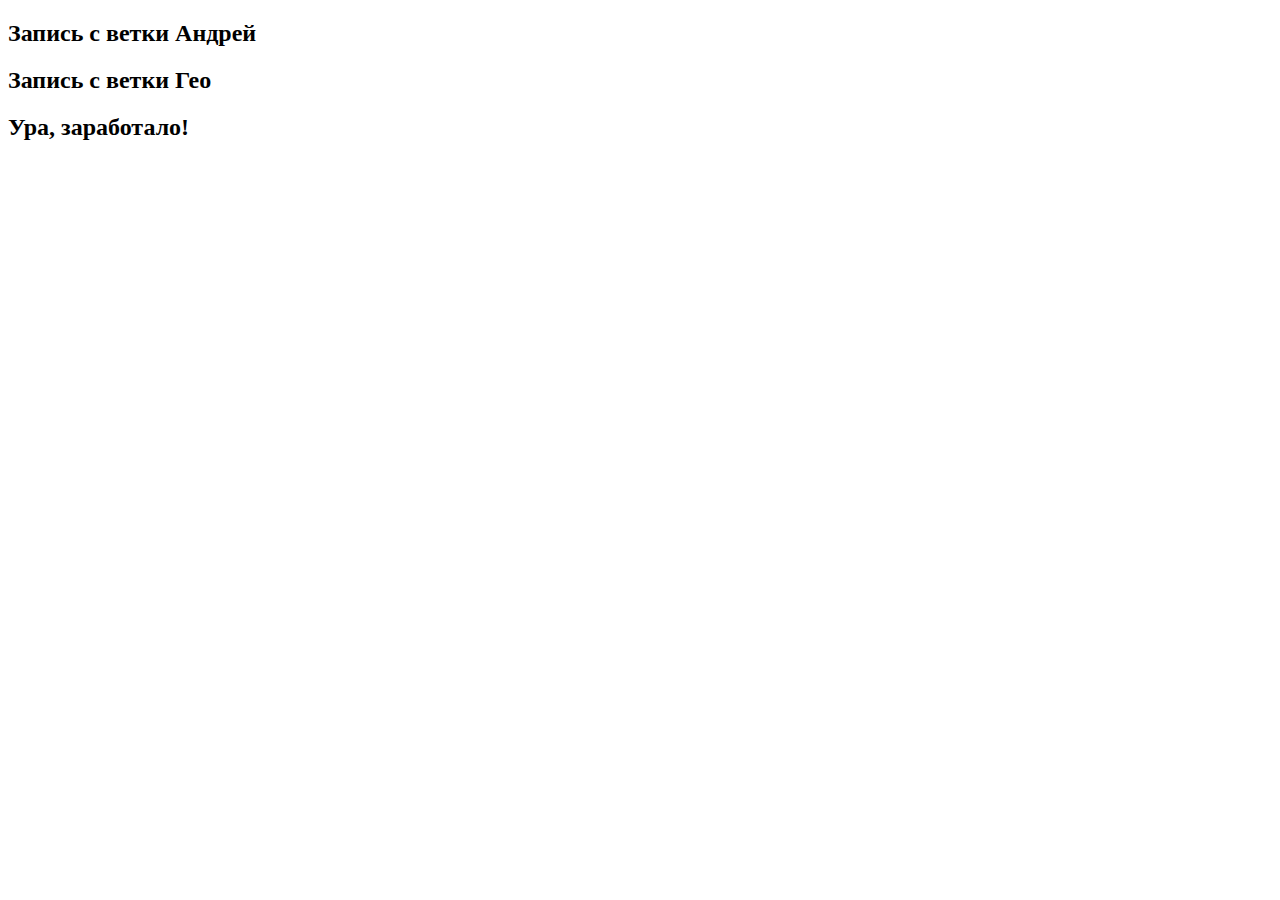
==== index.html @ 6aa6102a "Merge branch 'main' into andrew" ====
<!DOCTYPE html>
<html lang="en">
<head>
    <meta charset="UTF-8">
    <meta http-equiv="X-UA-Compatible" content="IE=edge">
    <meta name="viewport" content="width=device-width, initial-scale=1.0">
    <title>Document</title>
    <h2>Запись с ветки Андрей</h2>
    <h2>Запись с ветки Гео</h2>

    <h2>Ура, заработало!</h2>
</head>
<body>
    
</body>
</html>
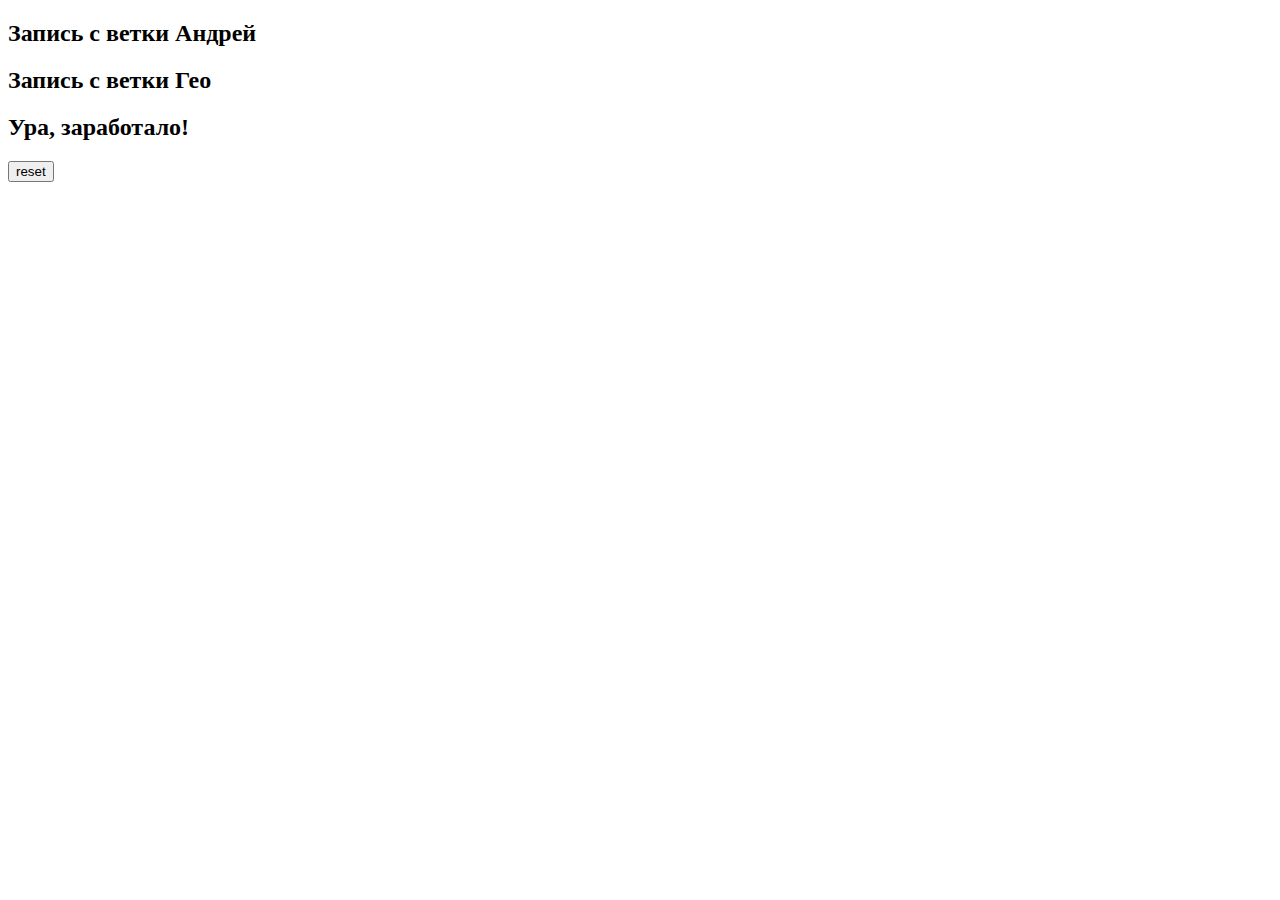
==== commit bb814027: "button_renovered" ====
--- a/index.html
+++ b/index.html
@@ -11,6 +11,7 @@
     <h2>Ура, заработало!</h2>
 </head>
 <body>
+    <button class="button_renovered" type="reset">reset</button>
     
 </body>
 </html>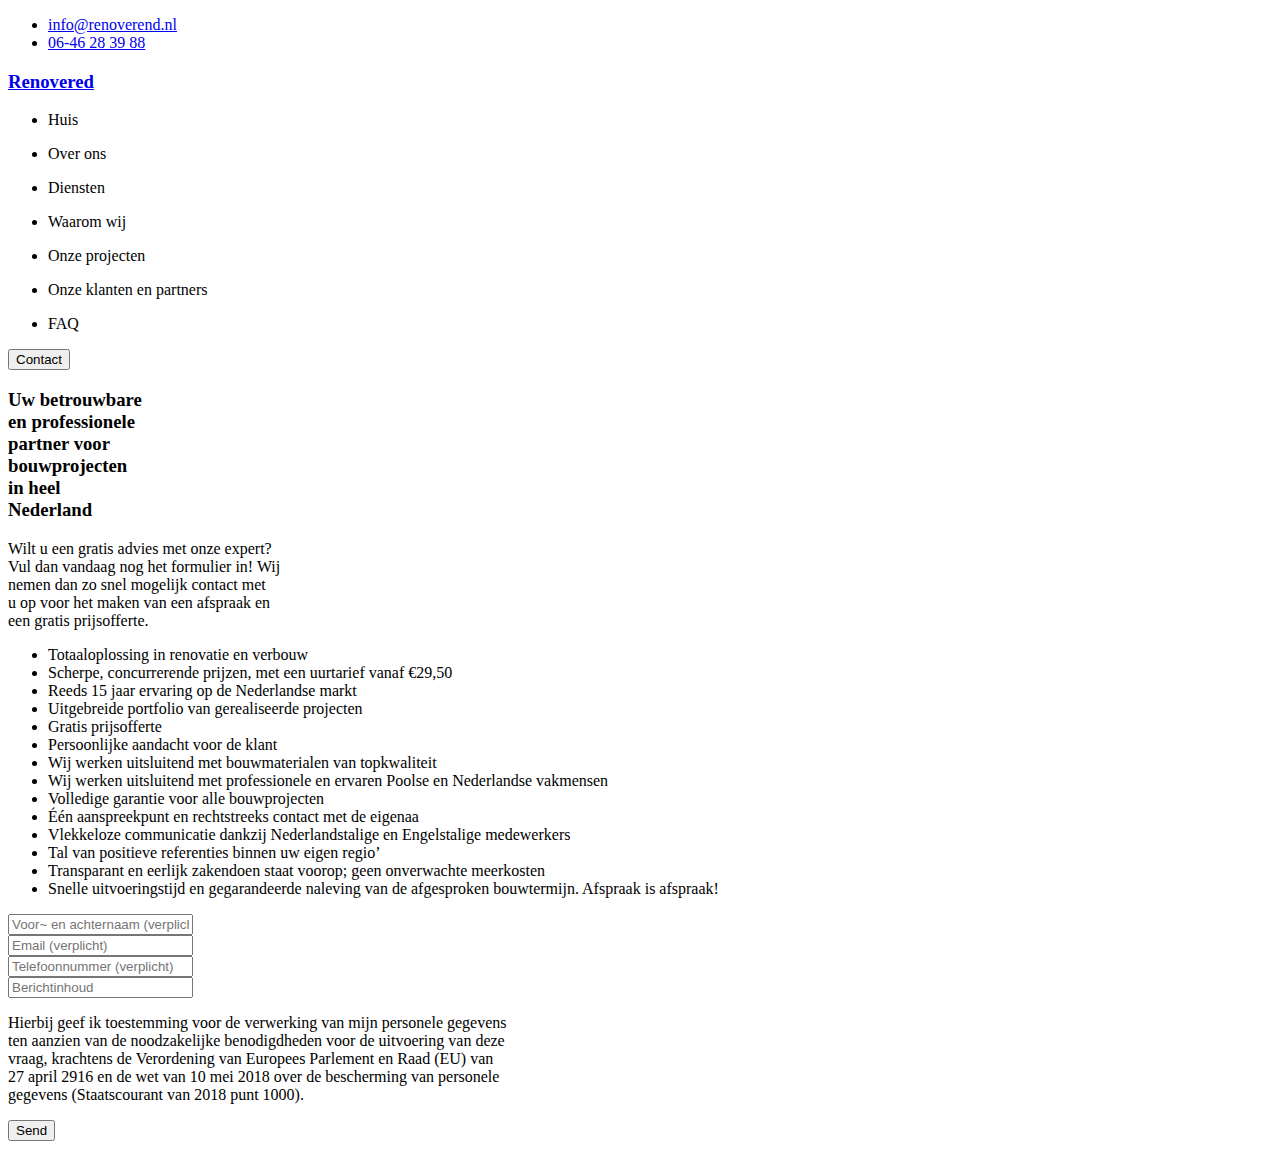
==== commit e27eabbe: "Header and main" ====
--- a/index.html
+++ b/index.html
@@ -4,14 +4,102 @@
     <meta charset="UTF-8">
     <meta http-equiv="X-UA-Compatible" content="IE=edge">
     <meta name="viewport" content="width=device-width, initial-scale=1.0">
-    <title>Document</title>
-    <h2>Запись с ветки Андрей</h2>
-    <h2>Запись с ветки Гео</h2>
-
-    <h2>Ура, заработало!</h2>
+    <title>Renovered</title>
+    <link rel="stylesheet" href="./css/style.css">
+    <style>
+        @import url('https://fonts.googleapis.com/css2?family=Barlow:wght@300&display=swap');
+        </style>
 </head>
 <body>
-    <button class="button_renovered" type="reset">reset</button>
-    
+    <header class="">
+       <ul class="">
+        <li class=""><a href="mailto:info@renoverend.nl" class="">info@renoverend.nl</a></li>
+        <li class=""><a href="tel:06-46 28 39 88" class="">06-46 28 39 88</a></li>
+       </ul>
+    </header>
+    <header class="">
+    <div class="header-table">
+        <h3 class="style-text" ><a href="./index.html" class="">Renovered</a></h3>
+    </div>
+    <nav class="">
+        <ul class="">
+            <li>Huis</li>
+        </ul>
+        <ul class="">
+            <li>Over ons</li>
+        </ul>
+        <ul class="">
+            <li>Diensten</li>
+        </ul>
+        <ul class="">
+            <li>Waarom wij</li>
+        </ul>
+        <ul class="">
+            <li>Onze projecten</li>
+        </ul>
+        <ul class="">
+            <li>Onze klanten en partners</li>
+        </ul>
+        <ul class="">
+            <li>FAQ</li>
+        </ul>
+        <button class="" type="button" href="">Contact</button>
+    </nav>
+    </header>
+    <main class="">
+        <section class="">
+        <div class="">
+            <h3 class="">Uw betrouwbare <br> en professionele<br>partner voor <br> bouwprojecten <br>in heel<br>Nederland</h3>
+        </div>
+    </section>
+    <section class="">
+        <div class="">
+            <p class="">Wilt u een gratis advies met onze expert? <br>Vul dan vandaag nog het formulier in! Wij <br>nemen dan zo snel mogelijk contact met<br>u op voor het maken van een afspraak en <br>een gratis prijsofferte.</p>
+        </div>
+    </section>
+    <section class="">
+        <div class="">
+            <ul class="">
+                <li>Totaaloplossing in renovatie en verbouw</li>
+                <li>Scherpe, concurrerende prijzen, met een uurtarief vanaf €29,50</li>
+                <li>Reeds 15 jaar ervaring op de Nederlandse markt</li>
+                <li>Uitgebreide portfolio van gerealiseerde projecten</li>
+                <li>Gratis prijsofferte</li>
+                <li>Persoonlijke aandacht voor de klant</li>
+                <li>Wij werken uitsluitend met bouwmaterialen van topkwaliteit</li>
+                <li>Wij werken uitsluitend met professionele en ervaren Poolse en Nederlandse vakmensen</li>
+                <li>Volledige garantie voor alle bouwprojecten</li>
+                <li>Één aanspreekpunt en rechtstreeks contact met de eigenaa</li>
+                <li>Vlekkeloze communicatie dankzij Nederlandstalige en Engelstalige medewerkers</li>
+                <li>Tal van positieve referenties binnen uw eigen regio’</li>
+                <li>Transparant en eerlijk zakendoen staat voorop; geen onverwachte meerkosten</li>
+                <li>Snelle uitvoeringstijd en gegarandeerde naleving van de afgesproken bouwtermijn. Afspraak is afspraak!</li>
+            </ul>
+        </div>
+    </section>
+    <section class="">
+        <form class="">
+        <div class="">
+            <input type="text" class="" id="user-name" name="user-name" placeholder="Voor~ en achternaam (verplicht)">
+        </div>
+        <div class="">
+            <input type="text" class="" id="user-mail" name="user-mail" placeholder="Email (verplicht)">
+        </div>
+        <div class="">
+            <input type="text" class="" id="user-tel" name="user-tel" placeholder="Telefoonnummer (verplicht)">
+        </div>
+        <div class=""></div>
+        <div class="">
+            <input type="text" class="" id="user-text" name="user-text" placeholder="Berichtinhoud">
+        </div>
+        </form>
+        <div class="">
+            <p class="">
+                Hierbij geef ik toestemming voor de verwerking van mijn personele gegevens<br> ten aanzien van de noodzakelijke benodigdheden voor de uitvoering van deze <br> vraag, krachtens de Verordening van Europees Parlement en Raad (EU) van <br> 27 april 2916 en de wet van 10 mei 2018 over de bescherming van personele <br> gegevens  (Staatscourant van 2018 punt 1000).
+            </p>
+        </div>
+        <button class="" type="button">Send</button>
+    </section>
+    </main>
 </body>
 </html>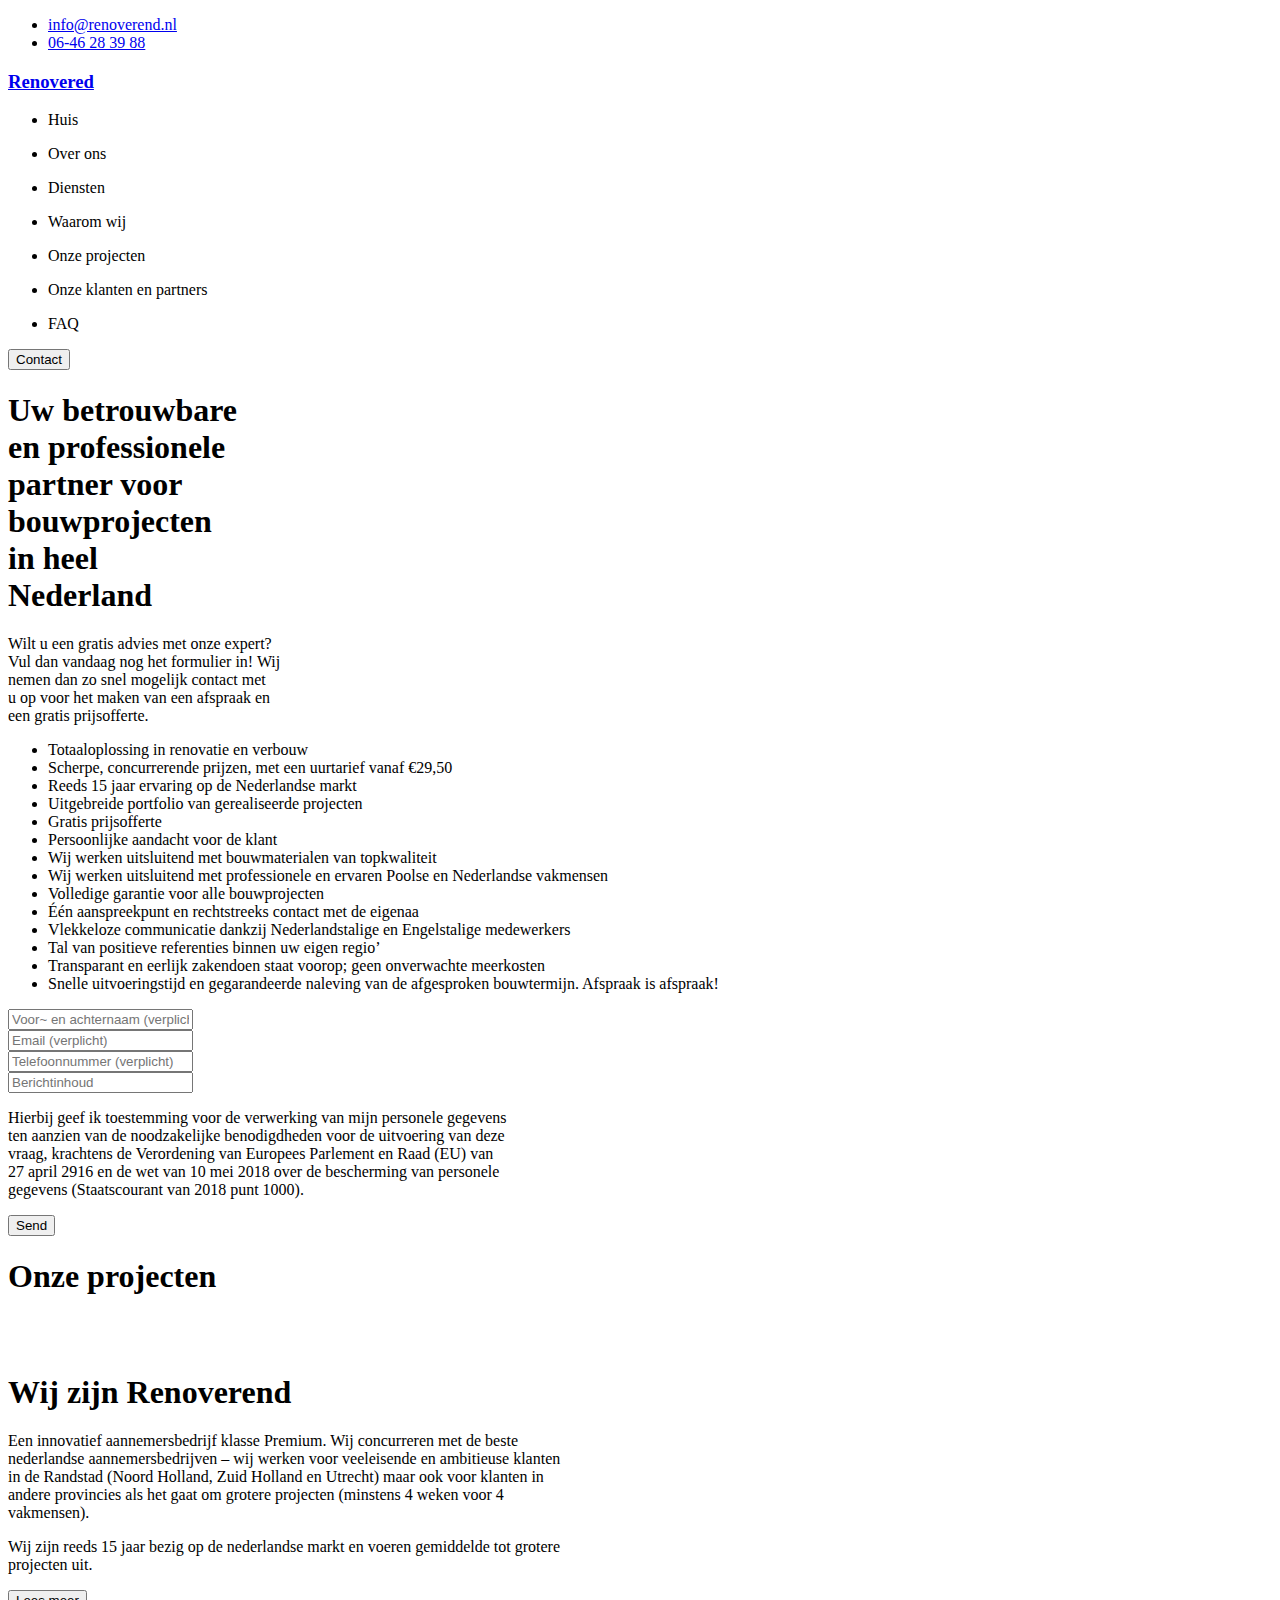
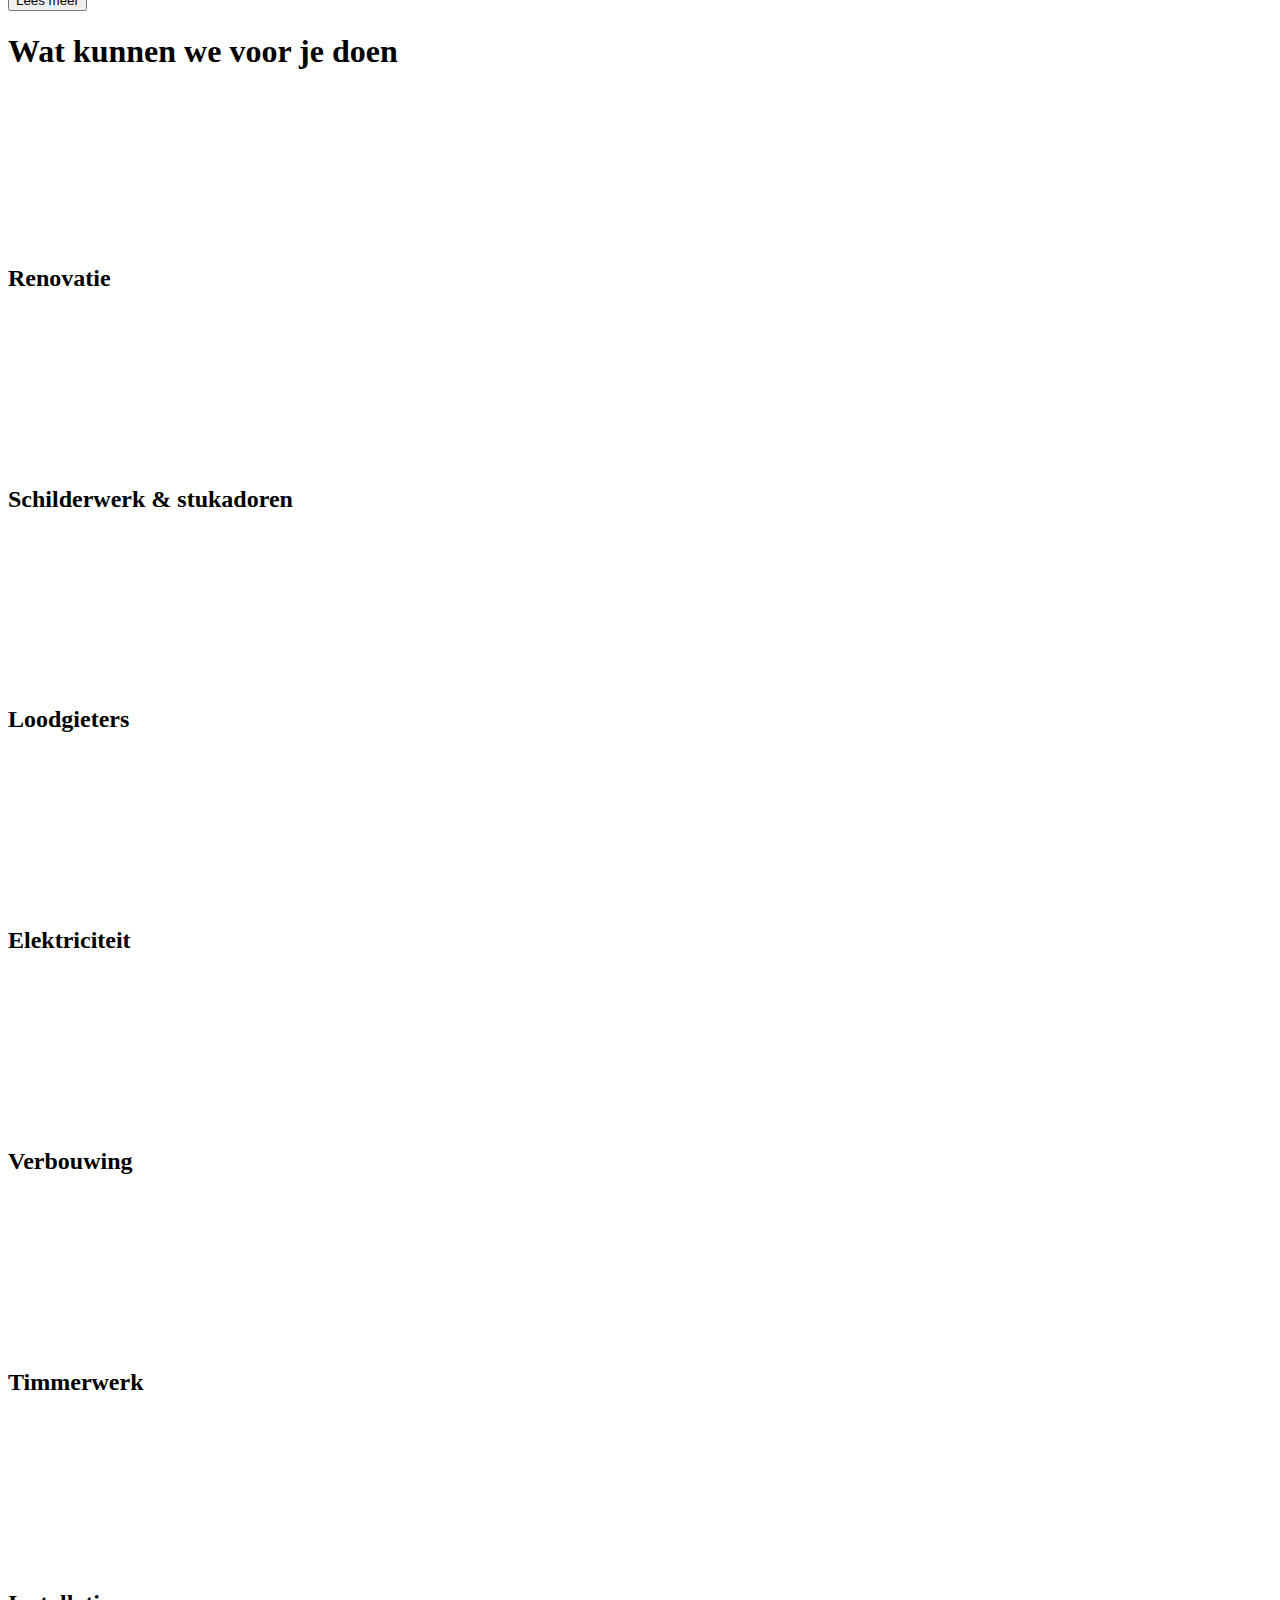
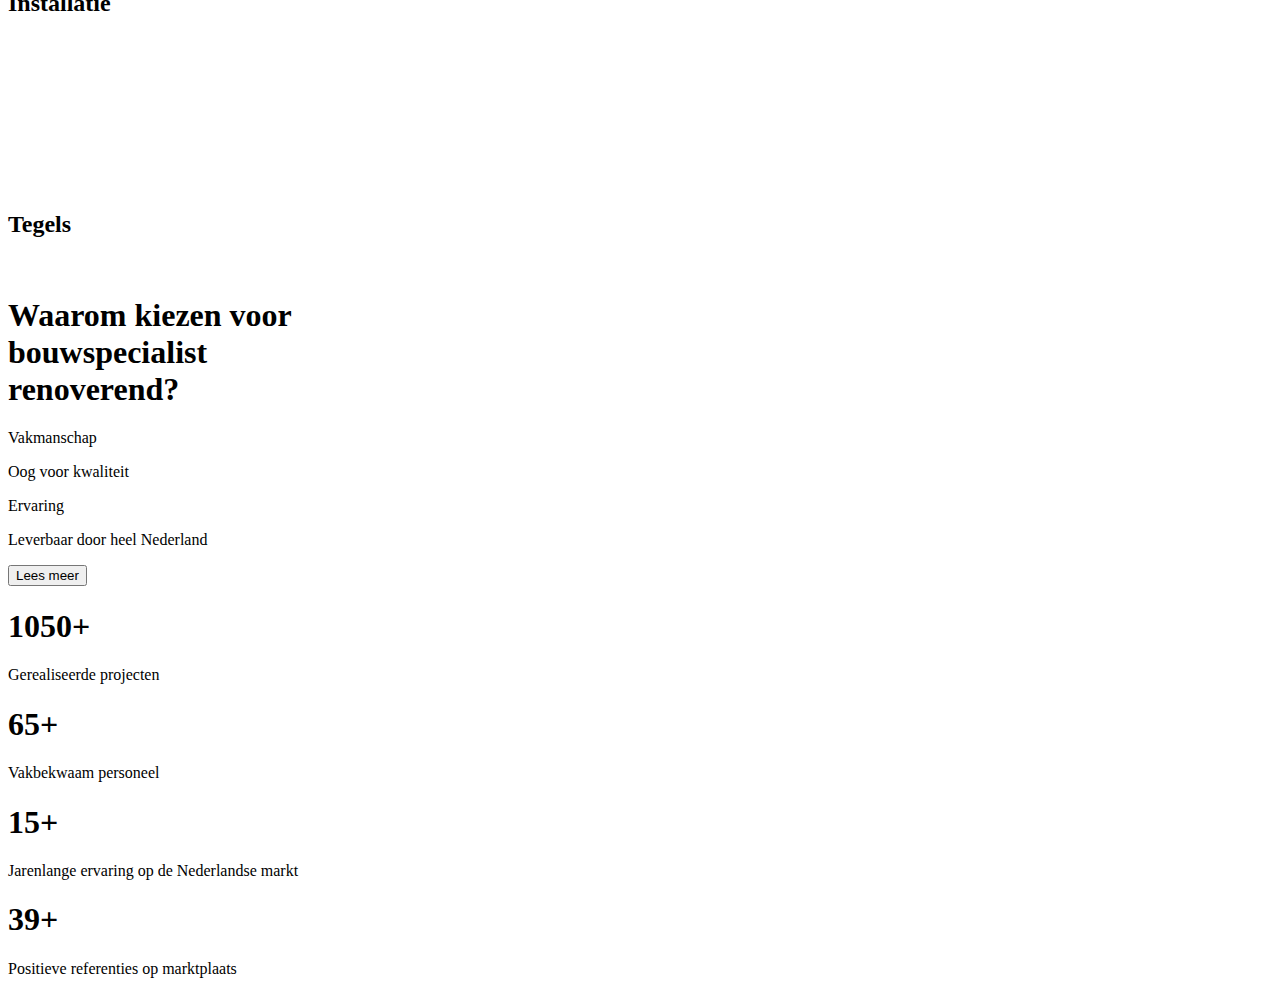
==== commit 165fc0e4: "5 sections" ====
--- a/index.html
+++ b/index.html
@@ -49,7 +49,7 @@
     <main class="">
         <section class="">
         <div class="">
-            <h3 class="">Uw betrouwbare <br> en professionele<br>partner voor <br> bouwprojecten <br>in heel<br>Nederland</h3>
+            <h1 class="">Uw betrouwbare <br> en professionele<br>partner voor <br> bouwprojecten <br>in heel<br>Nederland</h1>
         </div>
     </section>
     <section class="">
@@ -88,7 +88,6 @@
         <div class="">
             <input type="text" class="" id="user-tel" name="user-tel" placeholder="Telefoonnummer (verplicht)">
         </div>
-        <div class=""></div>
         <div class="">
             <input type="text" class="" id="user-text" name="user-text" placeholder="Berichtinhoud">
         </div>
@@ -100,6 +99,108 @@
         </div>
         <button class="" type="button">Send</button>
     </section>
+    <section class="">
+        <div>
+            <h1 class="">Onze projecten</h1>
+            <img class="" src="" alt="">
+            <img class="" src="" alt="">
+        </div>
+    </section>
+    <section class="">
+        <img class="" src="" alt="">
+        <div class="">
+            <h1 class="">Wij zijn Renoverend</h1>
+            <p class="">Een innovatief aannemersbedrijf klasse Premium. Wij concurreren met de beste <br> nederlandse aannemersbedrijven – wij werken voor veeleisende en ambitieuse klanten<br> in de Randstad (Noord Holland, Zuid Holland en Utrecht) maar ook voor klanten in <br>andere provincies als het gaat om grotere projecten (minstens 4 weken voor 4 <br>vakmensen).</p>
+            <p class="">Wij zijn reeds 15 jaar bezig op de nederlandse markt en voeren gemiddelde tot grotere<br>projecten uit.</p>
+            <button class="" type="button">Lees meer</button>
+        </div>
+    </section>
+    <section class="">
+        <h1 class="">Wat kunnen we voor je doen</h1>
+        <div class="">
+            <svg class=""></svg>
+            <h2 class="">Renovatie</h2>
+        </div>
+        <div class="">
+            <svg class="">
+                <use href=""></use>
+            </svg>
+            <h2 class="">Schilderwerk & stukadoren</h2>
+        </div>
+        <div class="">
+            <svg class="">
+                <use href=""></use>
+            </svg>
+            <h2 class="">Loodgieters</h2>
+        </div>
+        <div class="">
+            <svg class="">
+                <use href=""></use>
+            </svg>
+            <h2 class="">Elektriciteit</h2>
+        </div>
+        <div class="">
+            <svg class="">
+                <use href=""></use>
+            </svg>
+            <h2 class="">Verbouwing</h2>
+        </div>
+        <div class="">
+            <svg class="">
+                <use href=""></use>
+            </svg>
+            <h2 class="">Timmerwerk</h2>
+        </div>
+        <div class="">
+            <svg class="">
+                <use href=""></use>
+            </svg>
+            <h2 class="">Installatie</h2>
+        </div>
+        <div class="">
+            <svg class="">
+                <use href=""></use>
+            </svg>
+            <h2 class="">Tegels</h2>
+        </div>
+    </section>
+    <section class="">
+        <img src="" alt="">
+        <h1 class="">Waarom kiezen voor<br>bouwspecialist<br>renoverend?</h1>
+        <div class="">
+            <p class="">Vakmanschap</p>
+        </div>
+        <div class="">
+            <p class="">Oog voor kwaliteit</p>
+        </div>
+        <div class="">
+            <p class="">Ervaring</p>
+        </div>
+        <div class="">
+            <p class="">Leverbaar door heel Nederland</p>
+        </div>
+        <button class="">Lees meer</button>
+    </section>
+    <section class="">
+        <div>
+            <h1><span class="">1050+</span></h1>
+            <p class="">Gerealiseerde projecten</p>
+        </div>
+        <div>
+            <h1><span class="">65+</span></h1>
+            <p class="">Vakbekwaam personeel</p>
+        </div>
+        <div>
+            <h1><span class="">15+</span></h1>
+            <p class="">Jarenlange ervaring op de Nederlandse markt</p>
+        </div>
+        <div>
+            <h1><span class="">39+</span></h1>
+            <p class="">Positieve referenties op marktplaats</p>
+        </div>
+
+    </section>
     </main>
+    <footer class=""></footer>
 </body>
 </html>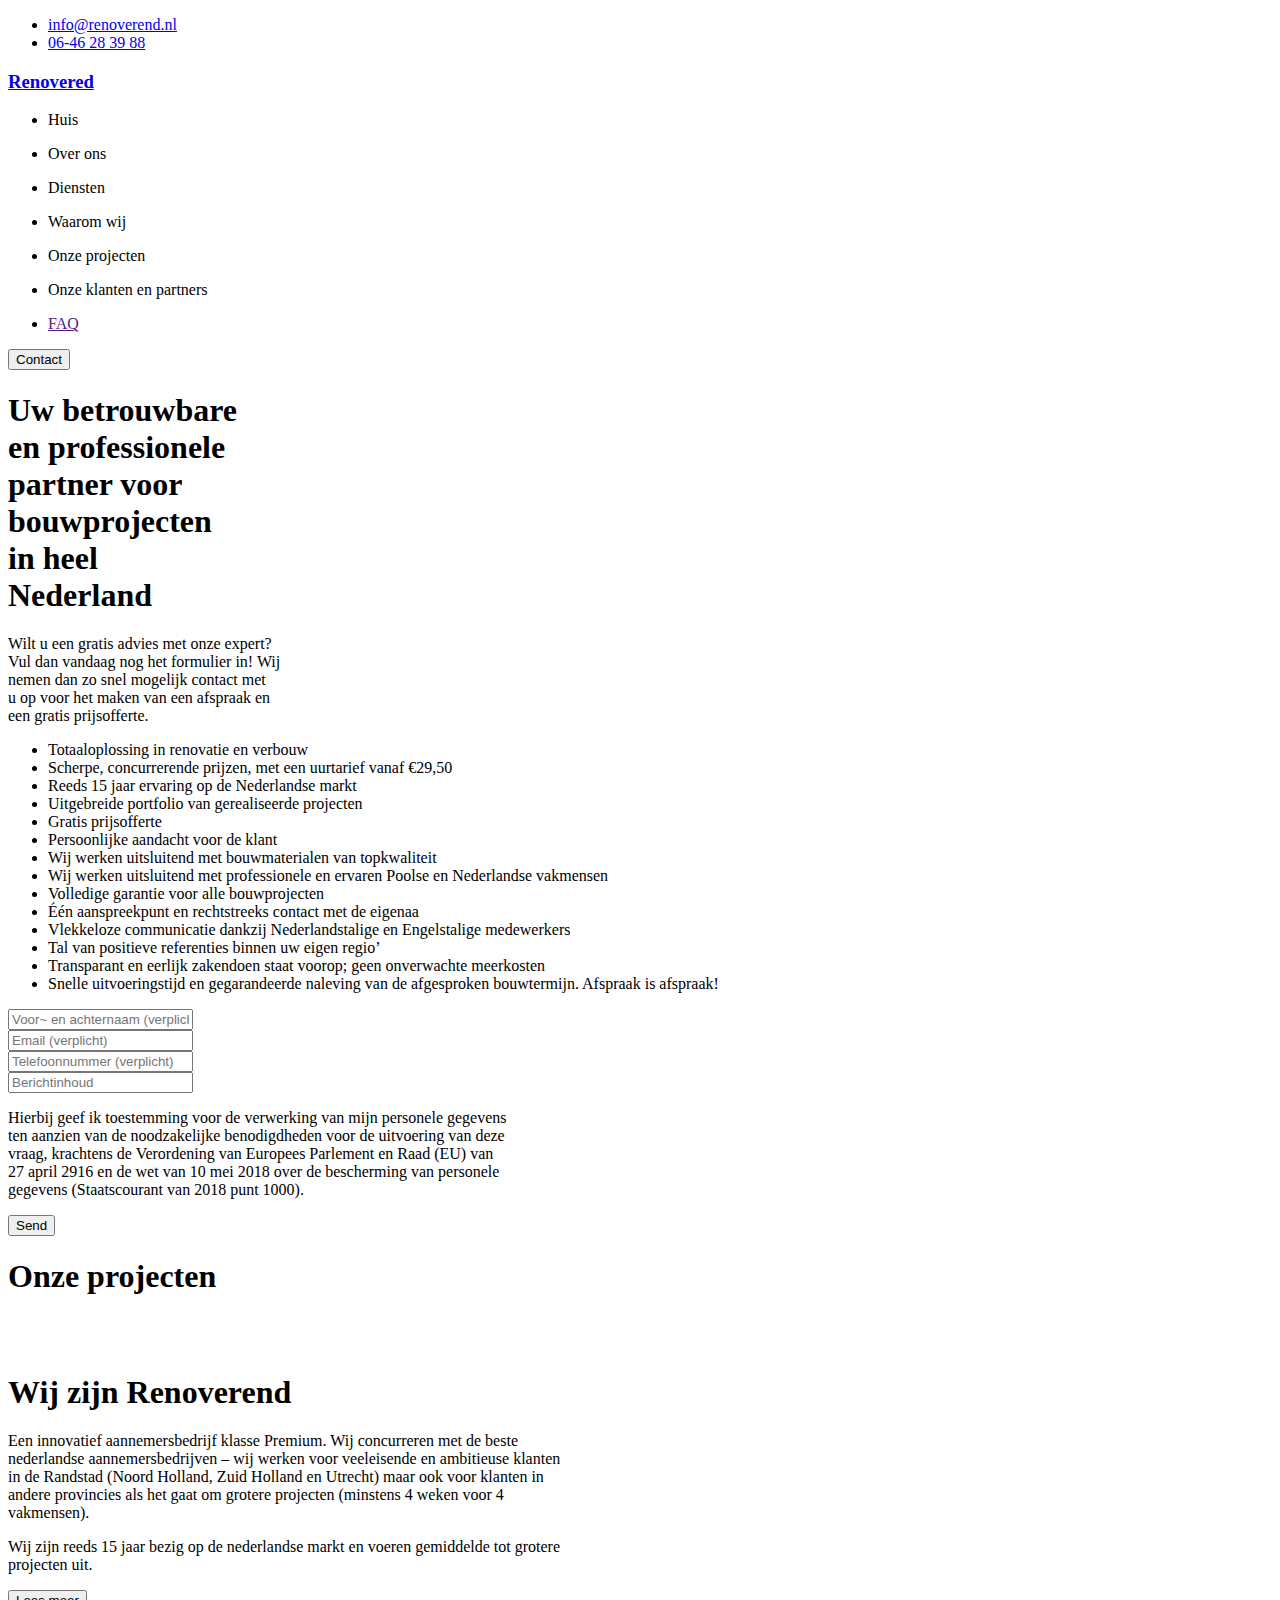
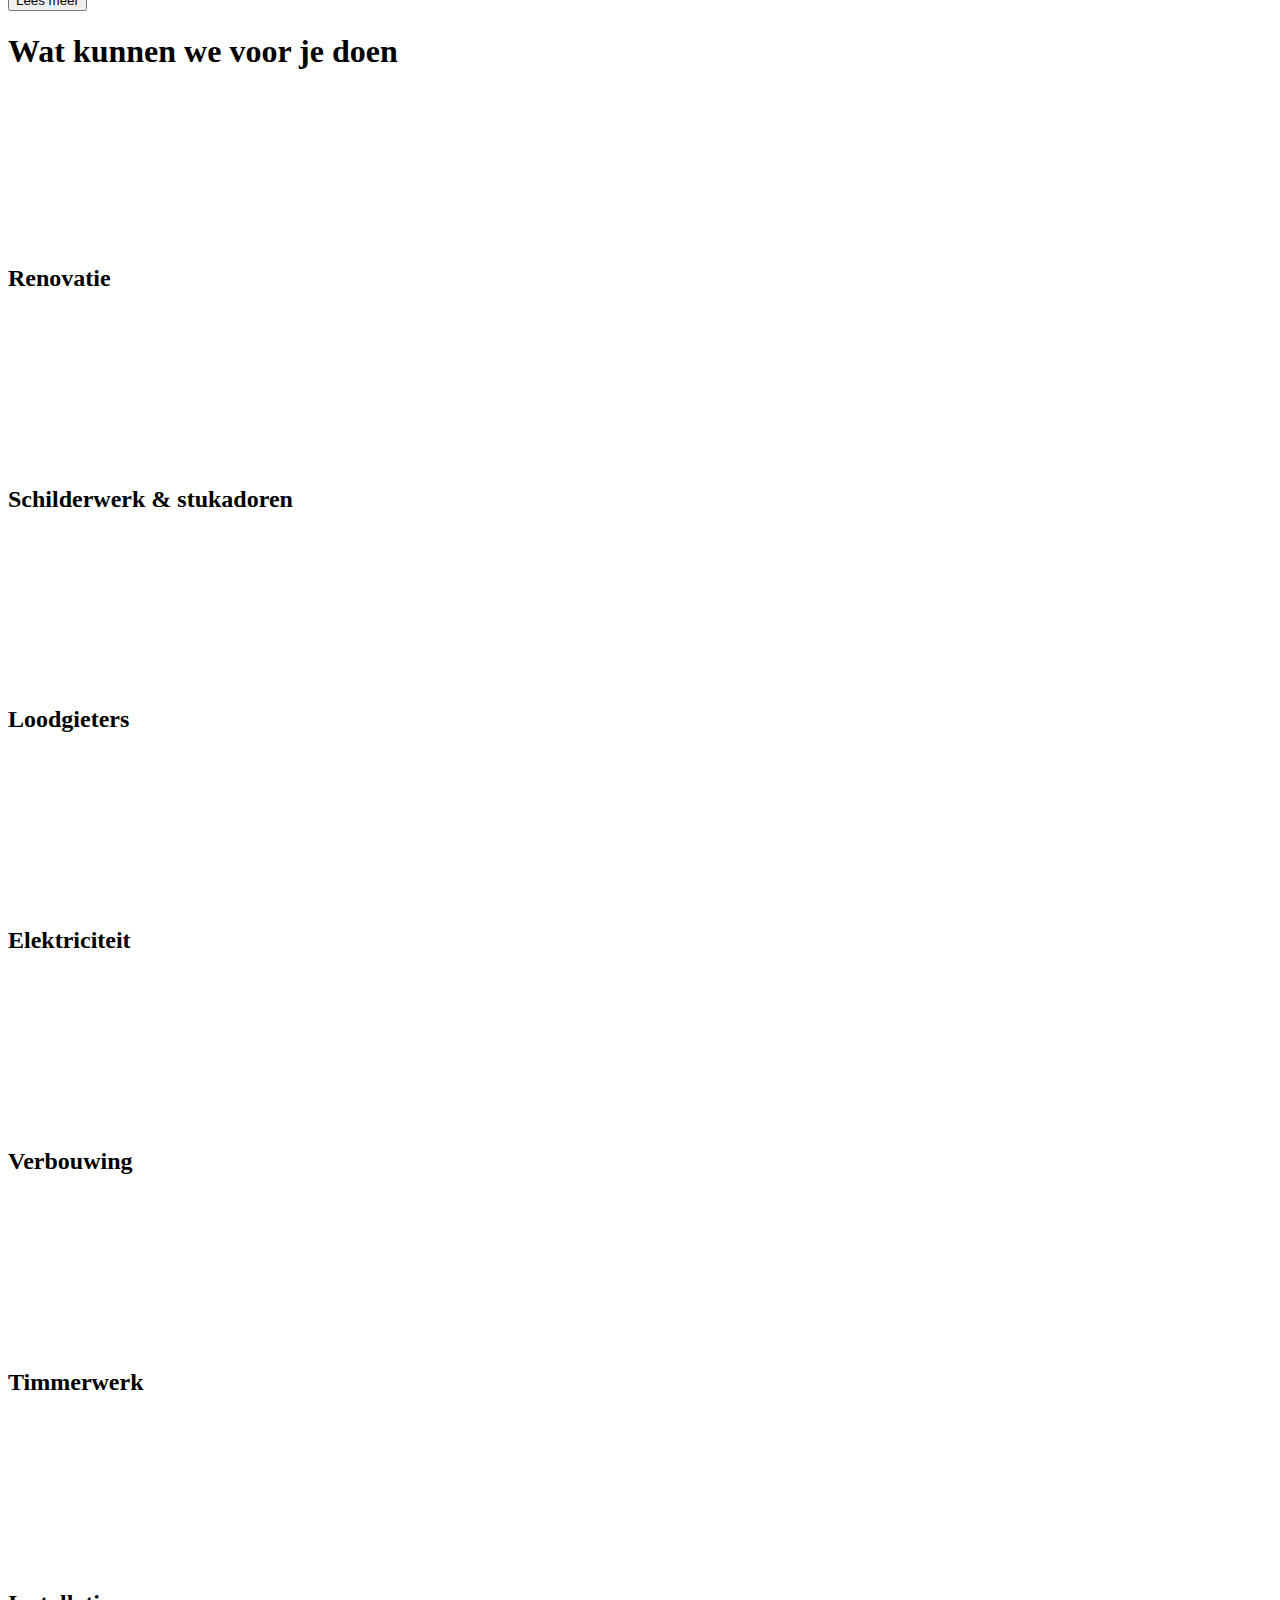
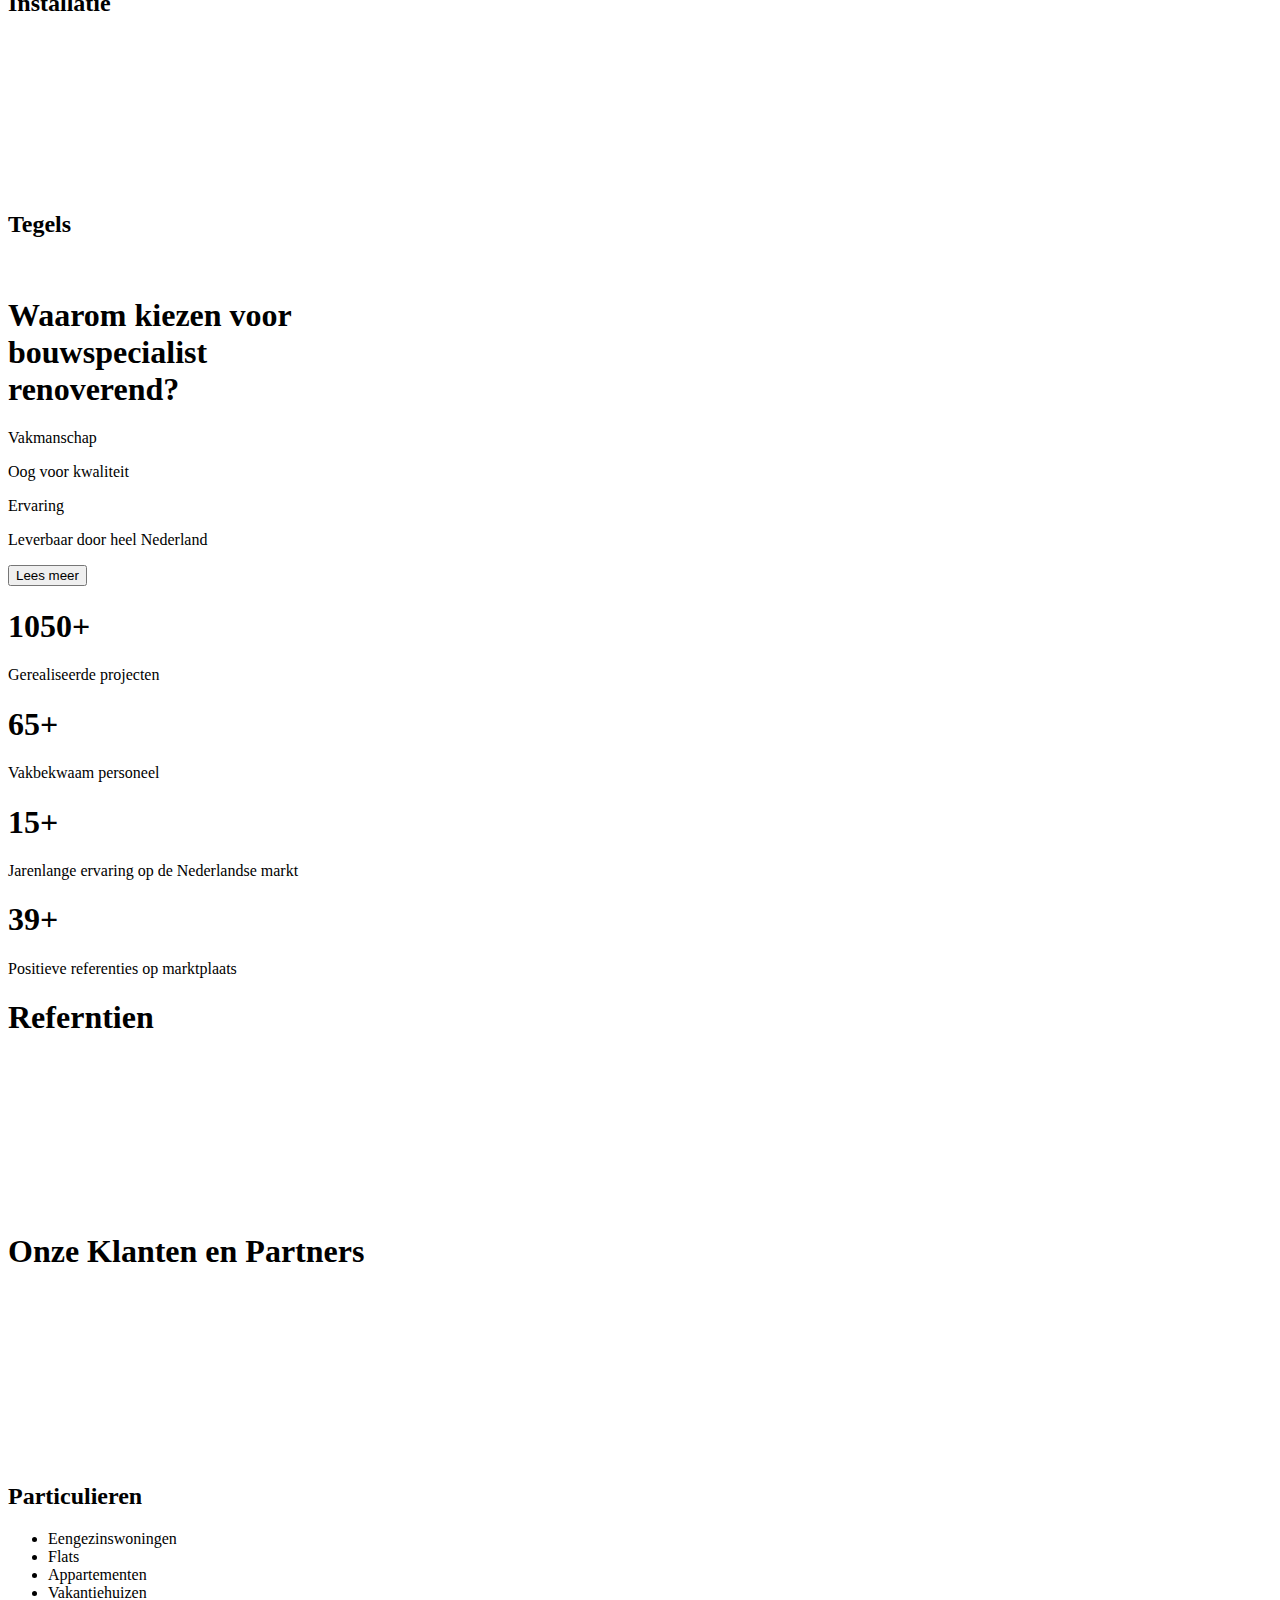
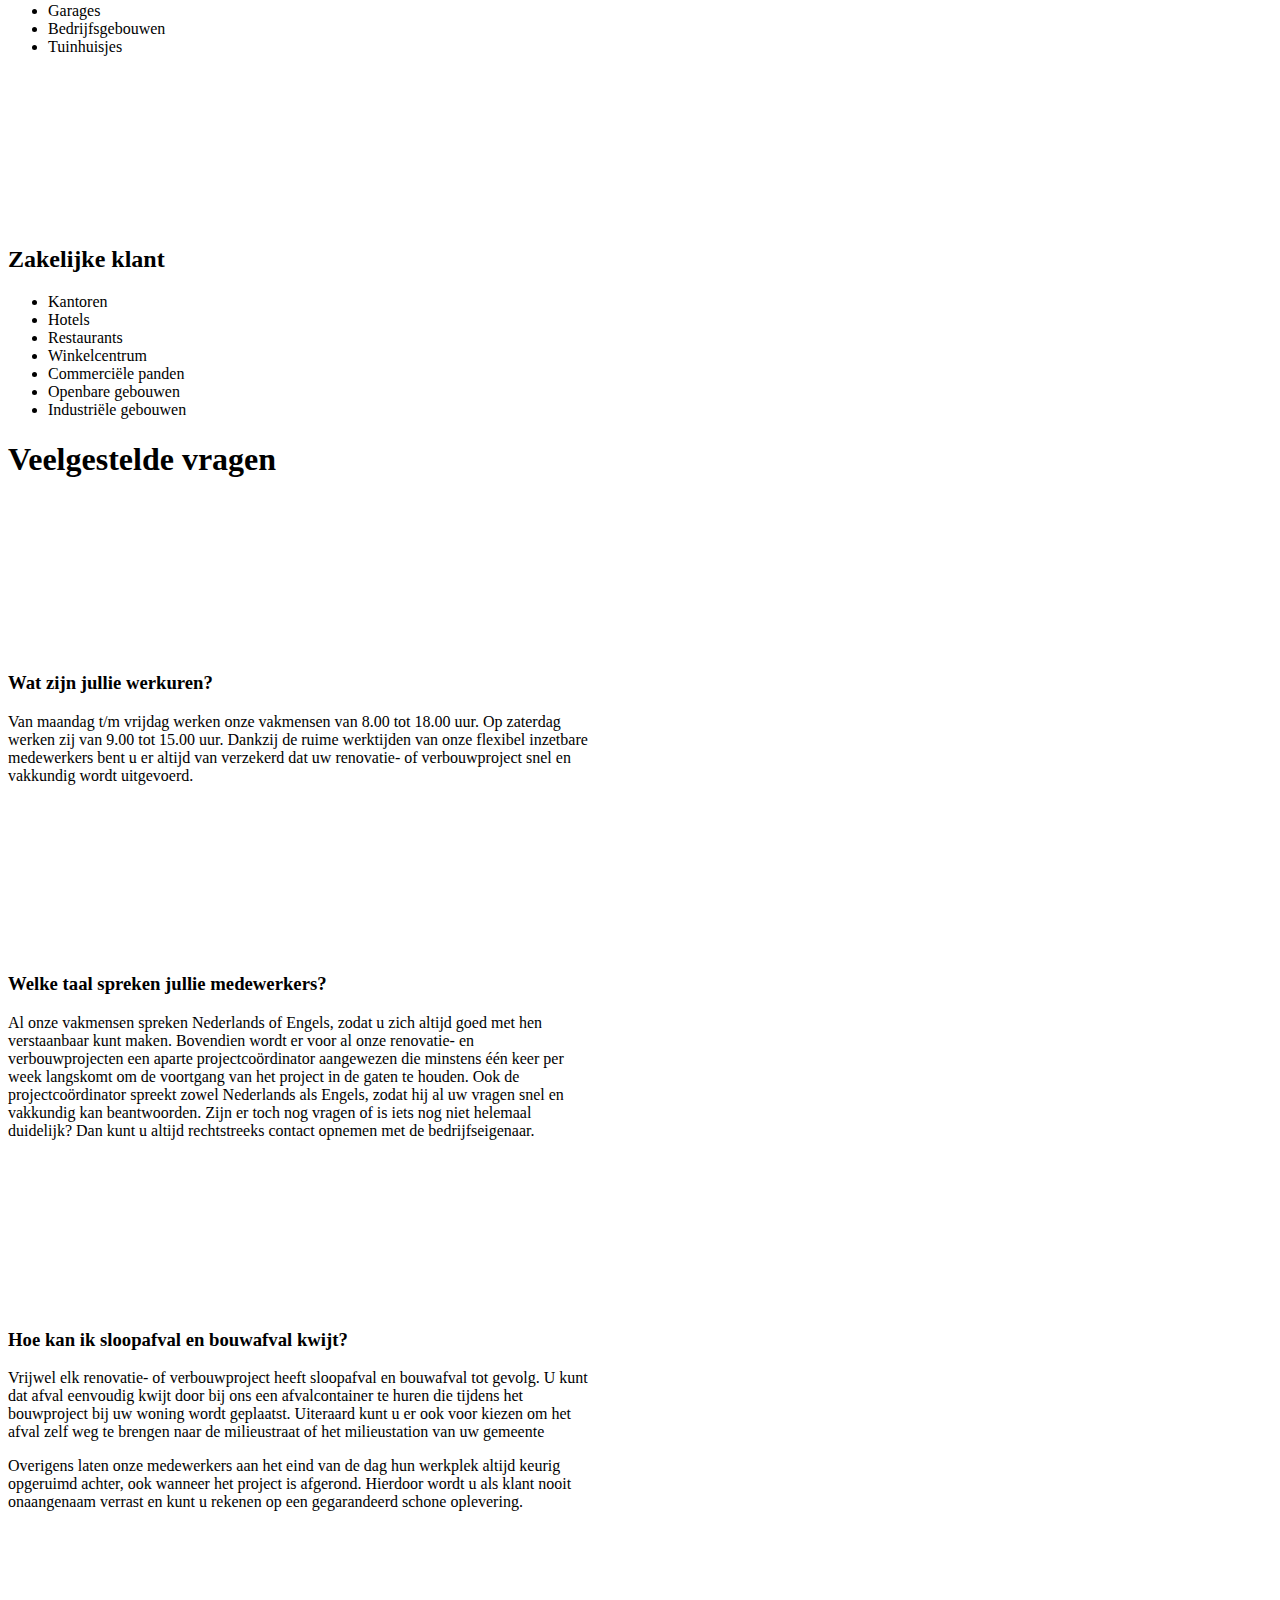
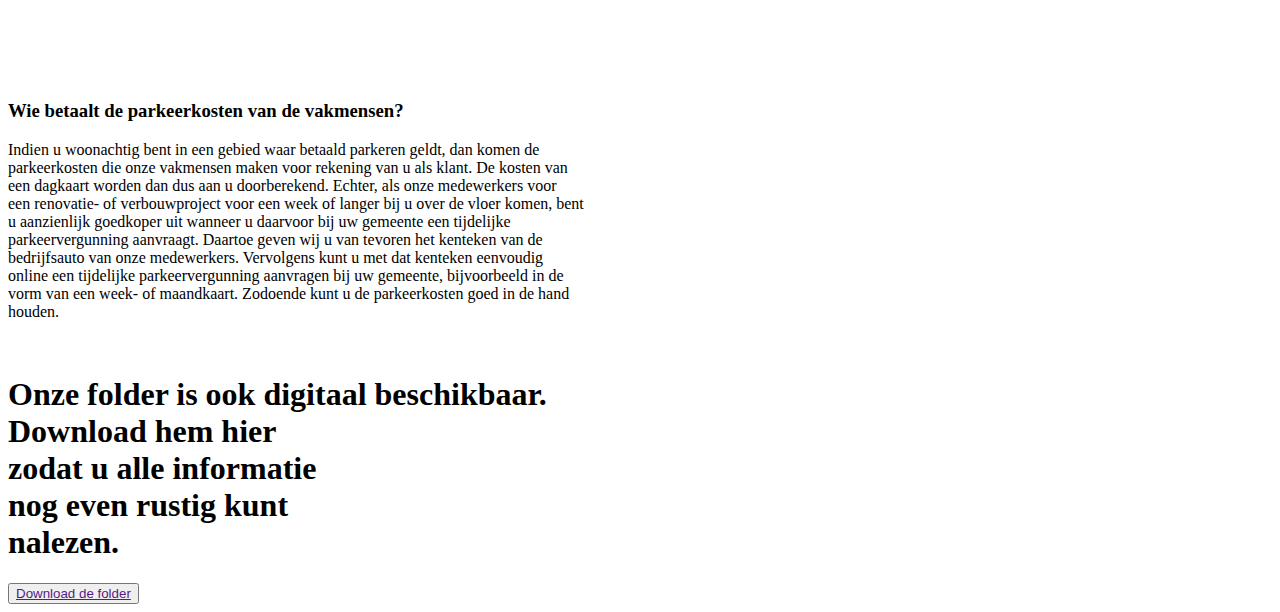
==== commit 952435d9: "Еще 5 секций" ====
--- a/index.html
+++ b/index.html
@@ -41,7 +41,7 @@
             <li>Onze klanten en partners</li>
         </ul>
         <ul class="">
-            <li>FAQ</li>
+            <li><a href="">FAQ</a></li>
         </ul>
         <button class="" type="button" href="">Contact</button>
     </nav>
@@ -200,6 +200,107 @@
         </div>
 
     </section>
+    <section class=""> 
+        <div class="">
+            <h1 class="">Referntien</h1>
+            <svg class="">
+                <use href=""></use>
+            </svg>
+            <p class=""></p>
+
+        </div>
+    </section>
+    <section class="">
+        <div class="">
+            <h1 class="">Onze Klanten en Partners</h1>
+            <img src="" alt="" class="">
+            <img src="" alt="" class="">
+            <img src="" alt="" class="">
+            <img src="" alt="" class="">
+            <img src="" alt="" class="">
+        </div>
+    </section>
+    <section class="">
+        <div class="">
+            <svg class="">
+                <use href=""></use> 
+            </svg>
+            <h2 class="">Particulieren</h2>
+           <ul class="">
+            <li>Eengezinswoningen</li>
+            <li>Flats</li>
+            <li>Appartementen</li>
+            <li>Vakantiehuizen</li>
+            <li>Garages</li>
+            <li>Bedrijfsgebouwen</li>
+            <li>Tuinhuisjes</li>
+           </ul>
+        </div>
+        <div class="">
+            <svg class="">
+                <use href=""></use>
+            </svg>
+            <h2 class="">Zakelijke klant</h2>
+            <ul class="">
+                <li>Kantoren</li>
+                <li>Hotels</li>
+                <li>Restaurants</li>
+                <li>Winkelcentrum</li>
+                <li>Commerciële panden</li>
+                <li>Openbare gebouwen</li>
+                <li>Industriële gebouwen</li>
+            </ul>
+        </div>
+    </section>
+    <section class="">
+        <h1 class="">Veelgestelde vragen</h1>
+        <div class="">
+            <svg class="">
+                <use href=""></use>
+            </svg>
+            <h3 class="">Wat zijn jullie werkuren?</h3>
+            <p class="">
+                Van maandag t/m vrijdag werken onze vakmensen van 8.00 tot 18.00 uur. Op zaterdag<br>werken zij van 9.00 tot 15.00 uur. Dankzij de ruime werktijden van onze flexibel inzetbare<br>medewerkers bent u er altijd van verzekerd dat uw renovatie- of verbouwproject snel en <br> vakkundig wordt uitgevoerd.
+            </p>
+        </div>
+        <div class="">
+            <svg class="">
+                <use href=""></use>
+            </svg>
+            <h3 class="">Welke taal spreken jullie medewerkers?</h3>
+            <p class="">
+                Al onze vakmensen spreken Nederlands of Engels, zodat u zich altijd goed met hen <br> verstaanbaar kunt maken. Bovendien wordt er voor al onze renovatie- en <br> verbouwprojecten een aparte projectcoördinator aangewezen die minstens één keer per <br> week langskomt om de voortgang van het project in de gaten te houden. Ook de <br>projectcoördinator spreekt zowel Nederlands als Engels, zodat hij al uw vragen snel en <br> vakkundig kan beantwoorden. Zijn er toch nog vragen of is iets nog niet helemaal<br>duidelijk? Dan kunt u altijd rechtstreeks contact opnemen met de bedrijfseigenaar.
+            </p>
+        </div>
+        <div class="">
+            <svg class="">
+                <use href=""></use>
+            </svg>
+            <h3 class="">Hoe kan ik sloopafval en bouwafval kwijt?</h3>
+            <p class="">
+                Vrijwel elk renovatie- of verbouwproject heeft sloopafval en bouwafval tot gevolg. U kunt<br> dat afval eenvoudig kwijt door bij ons een afvalcontainer te huren die tijdens het<br> bouwproject bij uw woning wordt geplaatst. Uiteraard kunt u er ook voor kiezen om het <br> afval zelf weg te brengen naar de milieustraat of het milieustation van uw gemeente
+            </p>
+            <p class="">
+                Overigens laten onze medewerkers aan het eind van de dag hun werkplek altijd keurig <br> opgeruimd achter, ook wanneer het project is afgerond. Hierdoor wordt u als klant nooit<br>onaangenaam verrast en kunt u rekenen op een gegarandeerd schone oplevering.
+            </p>
+        </div>
+        <div class="">
+            <svg class="">
+                <use href=""></use>
+            </svg>
+            <h3 class="">Wie betaalt de parkeerkosten van de vakmensen?</h3>
+            <p class="">
+                Indien u woonachtig bent in een gebied waar betaald parkeren geldt, dan komen de <br> parkeerkosten die onze vakmensen maken voor rekening van u als klant. De kosten van<br> een dagkaart worden dan dus aan u doorberekend. Echter, als onze medewerkers voor <br> een renovatie- of verbouwproject voor een week of langer bij u over de vloer komen, bent <br> u aanzienlijk goedkoper uit wanneer u daarvoor bij uw gemeente een tijdelijke <br> parkeervergunning aanvraagt. Daartoe geven wij u van tevoren het kenteken van de <br> bedrijfsauto van onze medewerkers. Vervolgens kunt u met dat kenteken eenvoudig <br> online een tijdelijke parkeervergunning aanvragen bij uw gemeente, bijvoorbeeld in de <br> vorm van een week- of maandkaart. Zodoende kunt u de parkeerkosten goed in de hand<br>houden.
+            </p>
+        </div>
+    </section>
+    <section class=""> 
+        <img href="" alt="" class="">
+        <div class="">
+            <h1 class="">Onze folder is ook digitaal beschikbaar.<br> Download hem hier<br> zodat u alle informatie <br> nog even rustig kunt <br> nalezen.</h1>
+            <button class="" type="button"><a href="">Download de folder</a></button>
+        </div>
+    </section>
     </main>
     <footer class=""></footer>
 </body>
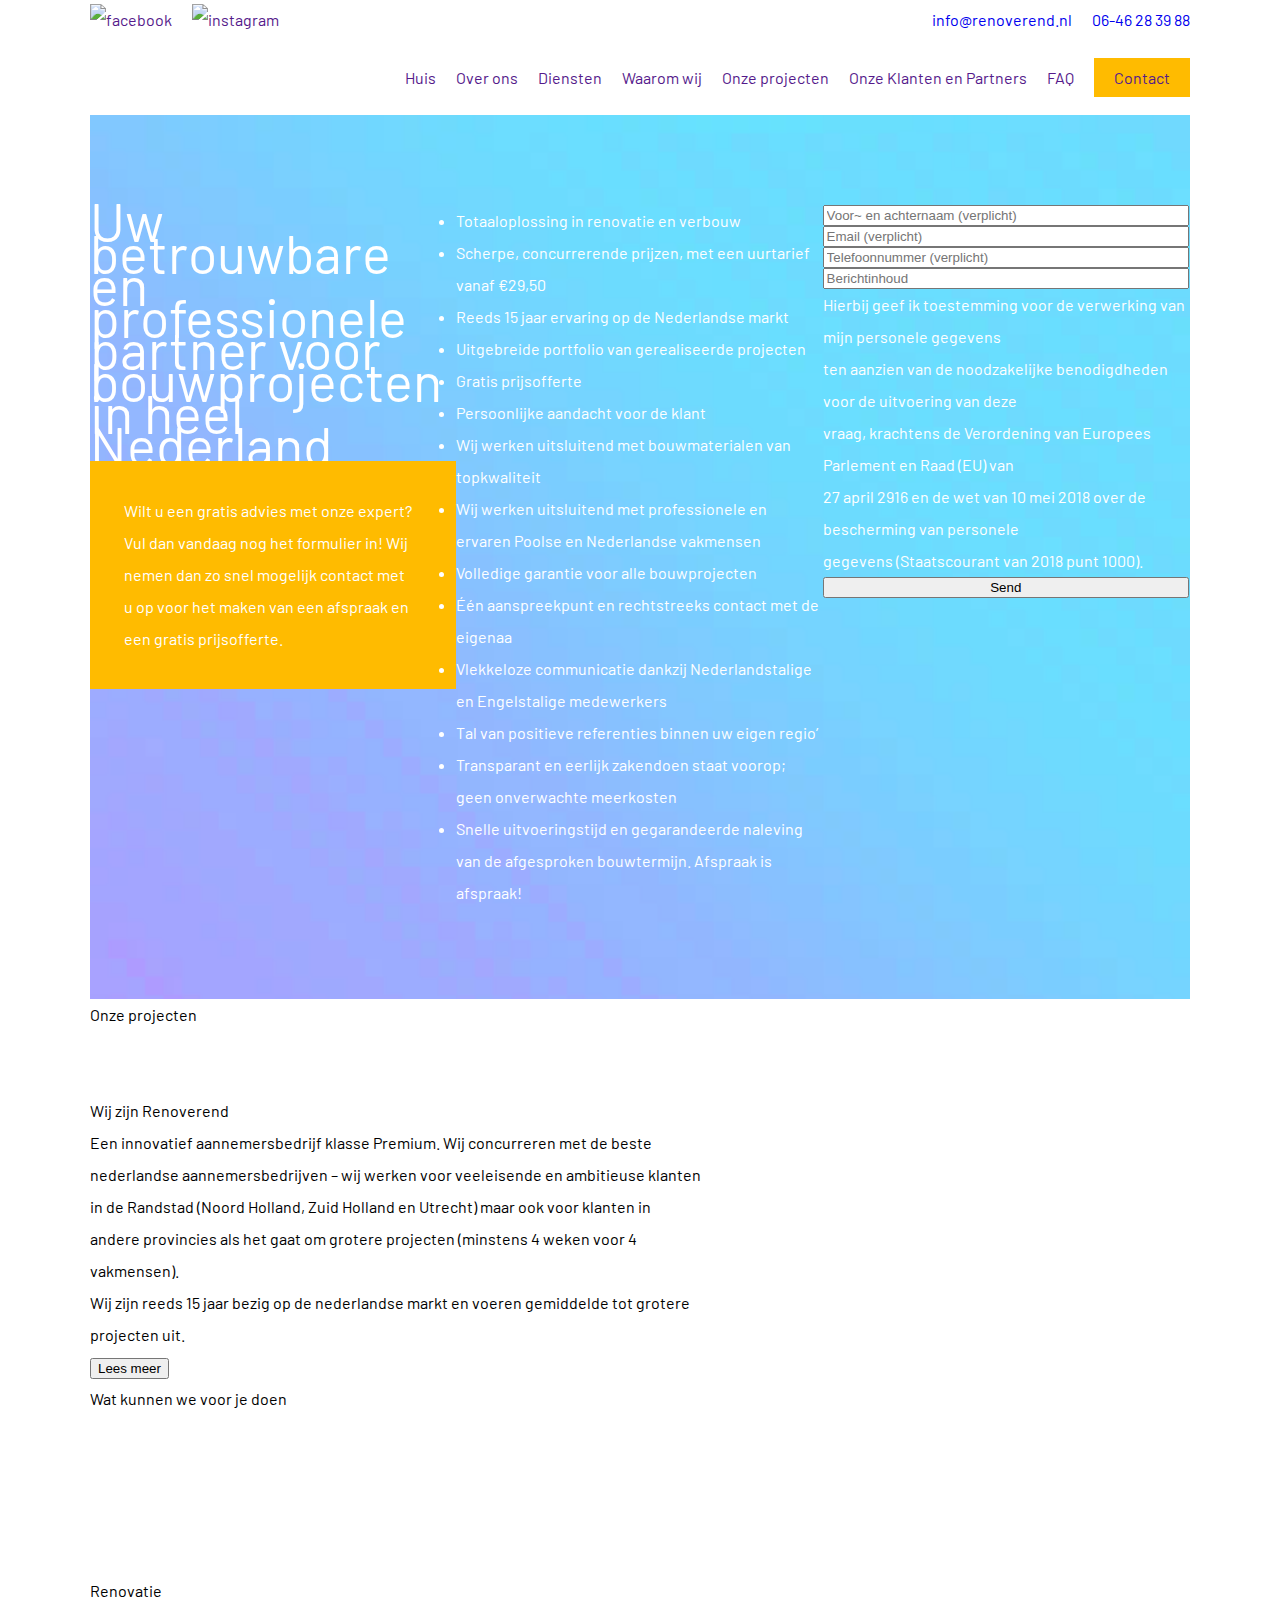
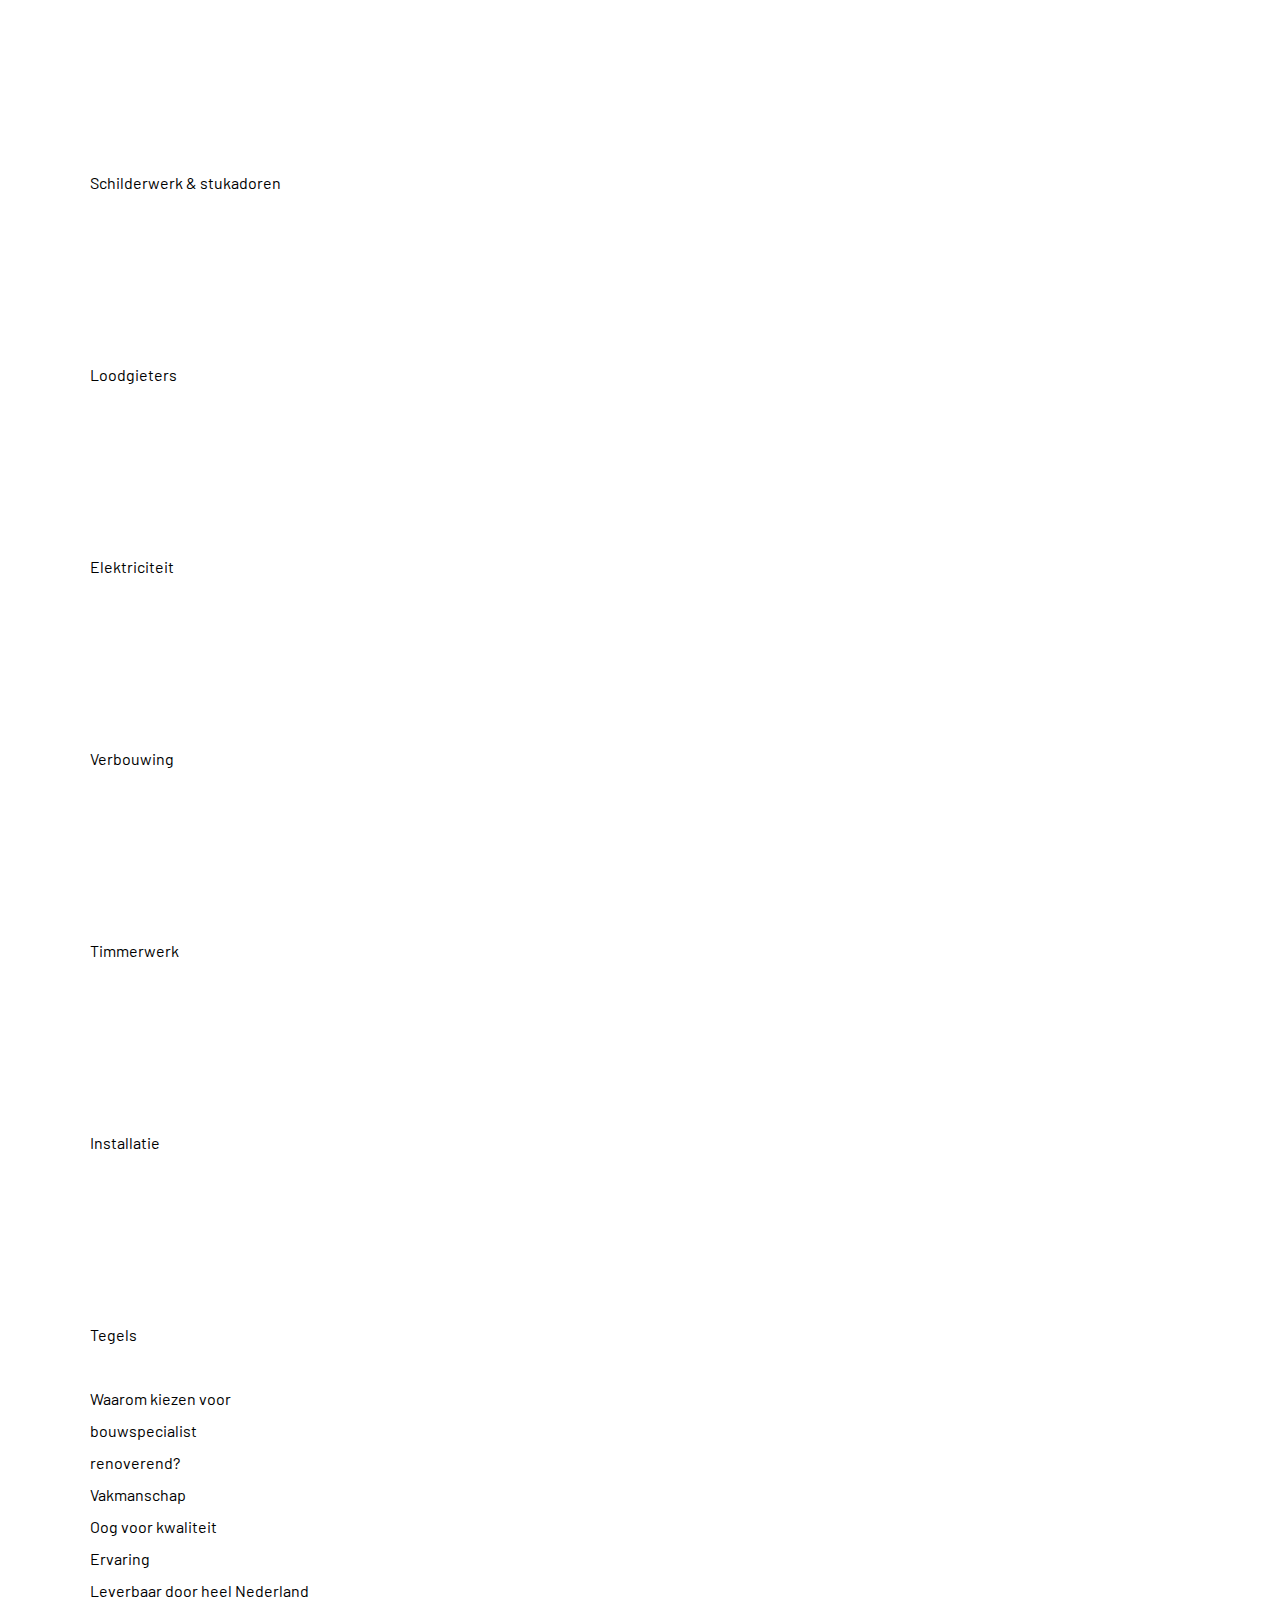
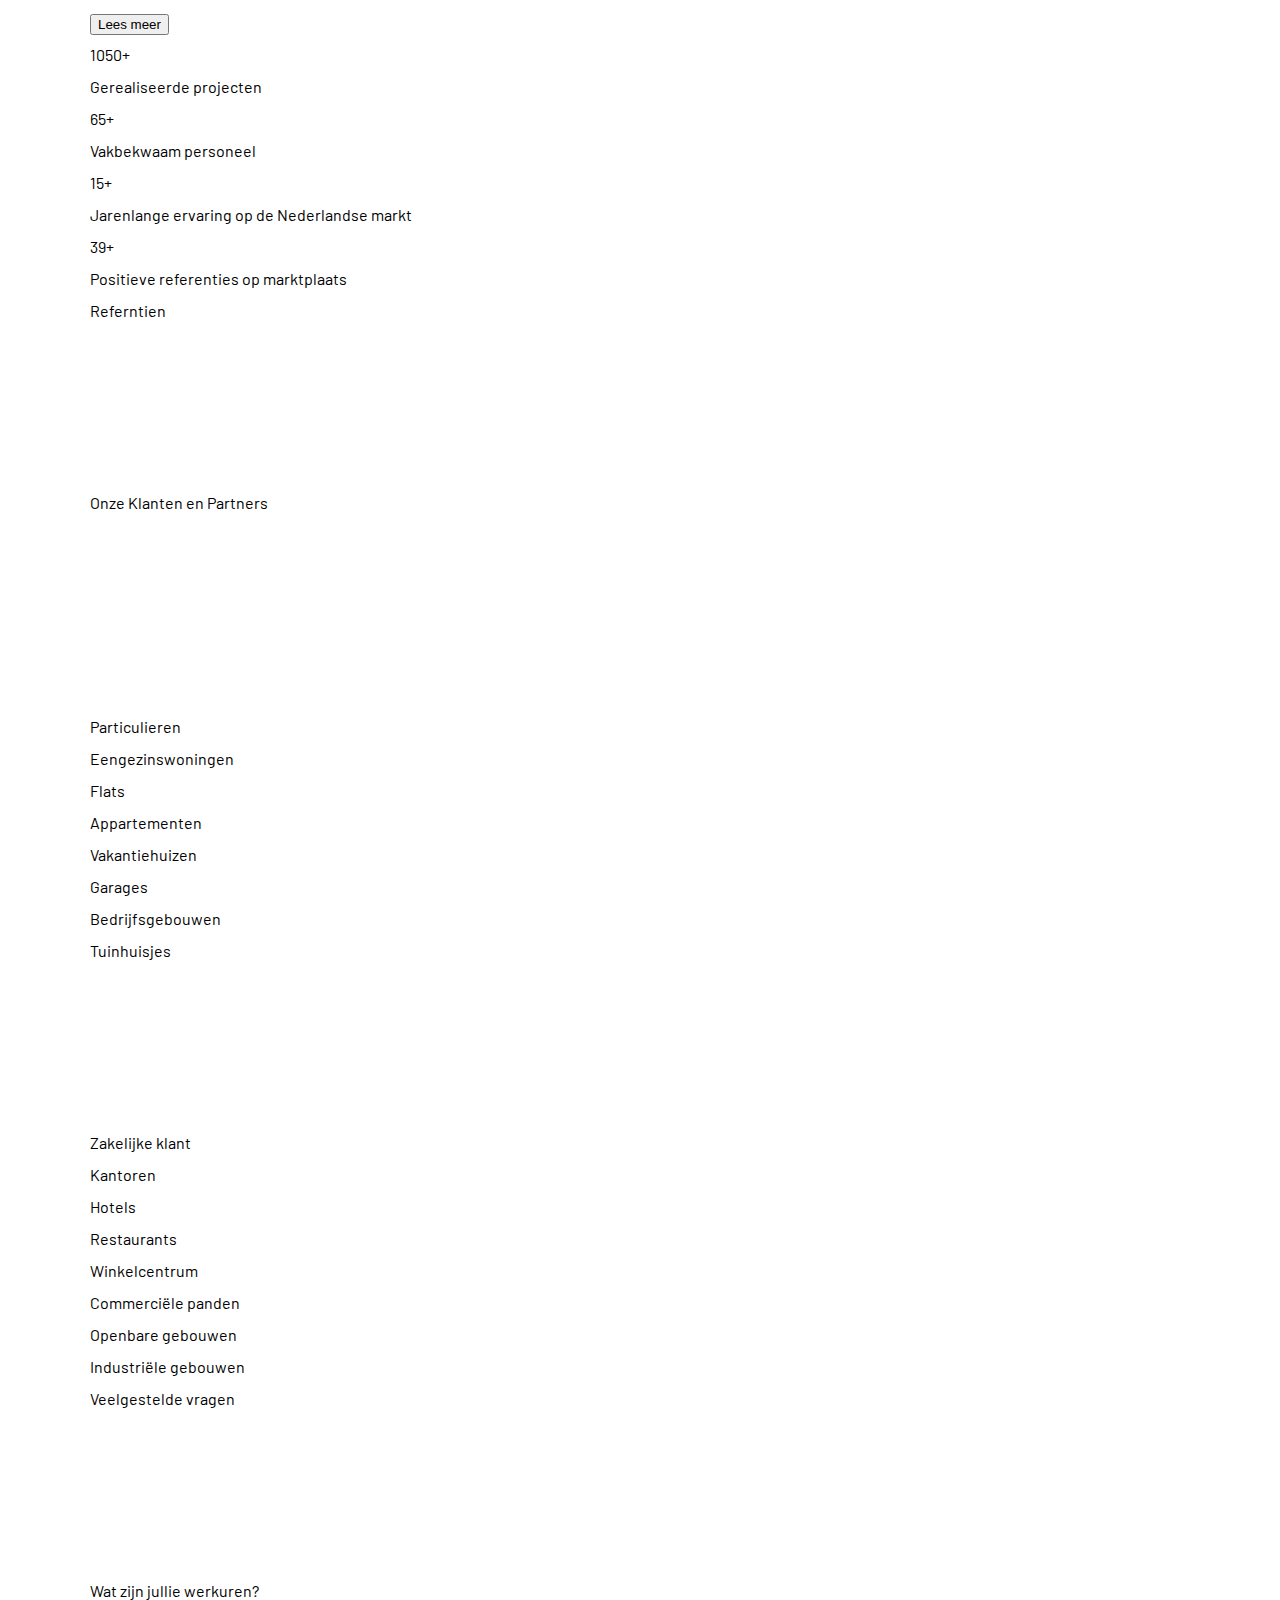
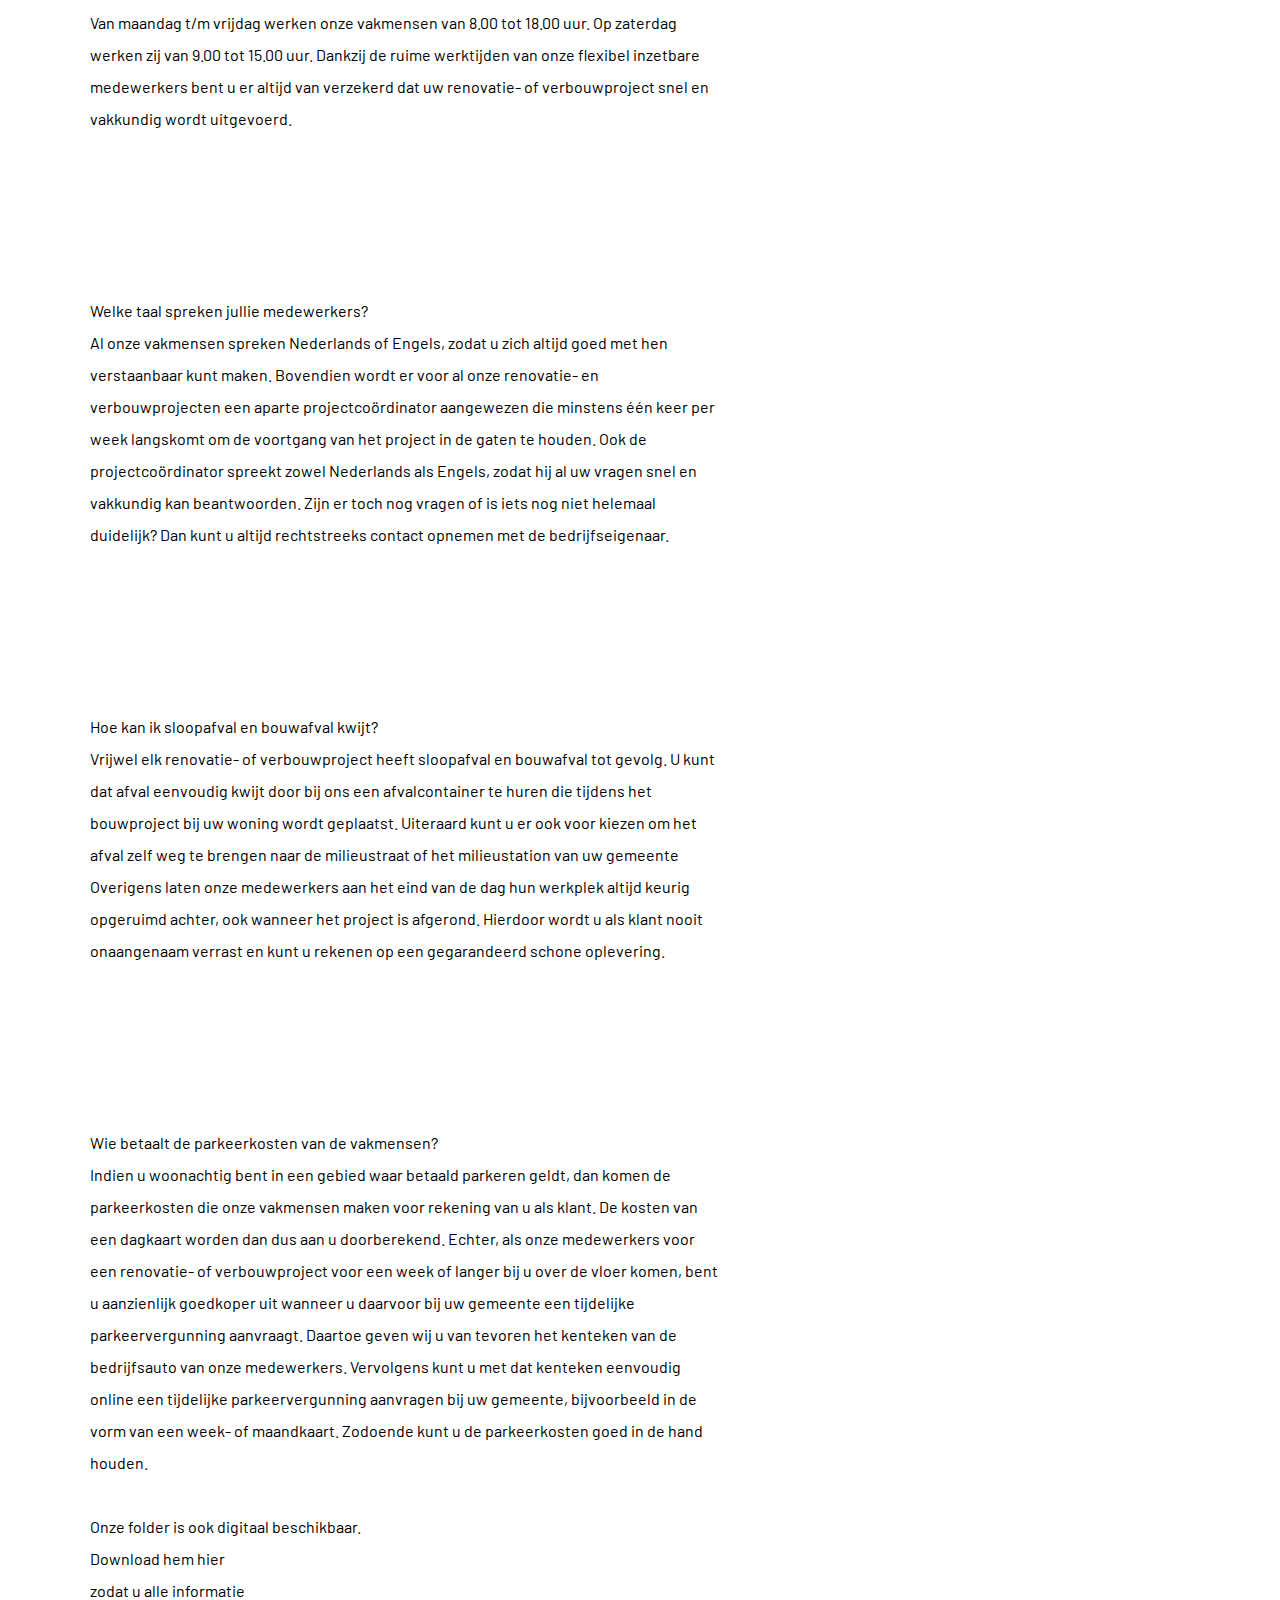
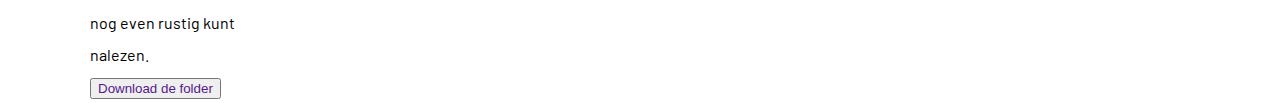
==== commit fed8213f: "." ====
--- a/index.html
+++ b/index.html
@@ -11,297 +11,310 @@
         </style>
 </head>
 <body>
-    <header class="">
-       <ul class="">
-        <li class=""><a href="mailto:info@renoverend.nl" class="">info@renoverend.nl</a></li>
-        <li class=""><a href="tel:06-46 28 39 88" class="">06-46 28 39 88</a></li>
-       </ul>
-    </header>
-    <header class="">
+    <div class="container">
+    <div class="pre-header">
+       <ul class="contact-list">
+        <li class="contact-list-item"><a href=""class="contact-icons"><img src="https://place-hold.it/16" alt="facebook" srcset="" ></a></li>
+        <li class="contact-list-item"><a href=""class="contact-icons"><img src="https://place-hold.it/16" alt="instagram" srcset="" ></a></li>
+        </ul>
+        <ul class="contact-list">
+        <li class="contact-list-item"><a href="mailto:info@renoverend.nl" class="contact-text">info@renoverend.nl</a></li>
+        <li class="contact-list-item"><a href="tel:06-46 28 39 88" class="contact-text">06-46 28 39 88</a></li>
+    </ul>
+    </div>
+    <header class="header">
+    <!-- <div class="header-table">
+        <h3 class="style-text" ><a href="./index.html" class="">Renovered</a></h3>
+    </div> -->
     <div class="header-table">
-        <h3 class="style-text" ><a href="./index.html" class="">Renovered</a></h3>
+        <img src="https://place-hold.it/257x45" alt="" class="logo">
     </div>
-    <nav class="">
-        <ul class="">
-            <li>Huis</li>
+    <nav class="nav">
+        <ul class="nav-list">
+            <li class="nav-item">
+                <a href="" class="nav-link">Huis</a>
+            </li>
+            <li class="nav-item">
+                <a href="" class="nav-link">Over ons</a>
+            </li>
+            <li class="nav-item">
+                <a href="" class="nav-link">Diensten</a>
+            </li>
+            <li class="nav-item">
+                <a href="" class="nav-link">Waarom wij</a>
+            </li>
+            <li class="nav-item">
+                <a href="" class="nav-link">Onze projecten</a>
+            </li>
+            <li class="nav-item">
+                <a href="" class="nav-link">Onze Klanten en Partners</a>
+            </li>
+            <li class="nav-item">
+                <a href="" class="nav-link">FAQ</a>
+            </li>
+            <li class="nav-item">
+                <a href="" class="nav-link pseudo-button">Contact</a>
+            </li>
         </ul>
-        <ul class="">
-            <li>Over ons</li>
-        </ul>
-        <ul class="">
-            <li>Diensten</li>
-        </ul>
-        <ul class="">
-            <li>Waarom wij</li>
-        </ul>
-        <ul class="">
-            <li>Onze projecten</li>
-        </ul>
-        <ul class="">
-            <li>Onze klanten en partners</li>
-        </ul>
-        <ul class="">
-            <li><a href="">FAQ</a></li>
-        </ul>
-        <button class="" type="button" href="">Contact</button>
     </nav>
     </header>
-    <main class="">
-        <section class="">
-        <div class="">
-            <h1 class="">Uw betrouwbare <br> en professionele<br>partner voor <br> bouwprojecten <br>in heel<br>Nederland</h1>
-        </div>
-    </section>
-    <section class="">
-        <div class="">
-            <p class="">Wilt u een gratis advies met onze expert? <br>Vul dan vandaag nog het formulier in! Wij <br>nemen dan zo snel mogelijk contact met<br>u op voor het maken van een afspraak en <br>een gratis prijsofferte.</p>
-        </div>
-    </section>
-    <section class="">
-        <div class="">
+
+    <main class="main">
+
+        <section class="feedback">
+            <!--<iframe src="https://giphy.com/embed/2tNvsKkc0qFdNhJmKk"  frameBorder="0" class="gif"
+                allowFullScreen></iframe>-->
+                
+                <div class="first-column">
+                    <ul class="first-column-list">
+                        <li class="first-column-item">
+                            <h1 class="first-column-title">Uw betrouwbare <br> en professionele<br>partner voor <br> bouwprojecten <br>in heel<br>Nederland</h1>
+                        </li>
+                        <li class="first-column-item">
+                            <p class="first-column-text">Wilt u een gratis advies met onze expert? <br>Vul dan vandaag nog het formulier in! Wij <br>nemen dan zo snel mogelijk contact met<br>u op voor het maken van een afspraak en <br>een gratis prijsofferte.</p>
+                        </li>
+                    </ul>
+                </div>
+
+                <div class="second-column">
+                    <ul class="second-column-list">
+                        <li>Totaaloplossing in renovatie en verbouw</li>
+                        <li>Scherpe, concurrerende prijzen, met een uurtarief vanaf €29,50</li>
+                        <li>Reeds 15 jaar ervaring op de Nederlandse markt</li>
+                        <li>Uitgebreide portfolio van gerealiseerde projecten</li>
+                        <li>Gratis prijsofferte</li>
+                        <li>Persoonlijke aandacht voor de klant</li>
+                        <li>Wij werken uitsluitend met bouwmaterialen van topkwaliteit</li>
+                        <li>Wij werken uitsluitend met professionele en ervaren Poolse en Nederlandse vakmensen</li>
+                        <li>Volledige garantie voor alle bouwprojecten</li>
+                        <li>Één aanspreekpunt en rechtstreeks contact met de eigenaa</li>
+                        <li>Vlekkeloze communicatie dankzij Nederlandstalige en Engelstalige medewerkers</li>
+                        <li>Tal van positieve referenties binnen uw eigen regio’</li>
+                        <li>Transparant en eerlijk zakendoen staat voorop; geen onverwachte meerkosten</li>
+                        <li>Snelle uitvoeringstijd en gegarandeerde naleving van de afgesproken bouwtermijn. Afspraak is afspraak!</li>
+                    </ul>
+                </div>
+
+                <div class="third-column">
+                    <form class="contact-form">
+                        <input type="text" class="contact-item" id="user-name" name="user-name" placeholder="Voor~ en achternaam (verplicht)">
+                        <input type="text" class="contact-item" id="user-mail" name="user-mail" placeholder="Email (verplicht)">
+                        <input type="text" class="contact-item" id="user-tel" name="user-tel" placeholder="Telefoonnummer (verplicht)">
+                        <input type="text" class="contact-item" id="user-text" name="user-text" placeholder="Berichtinhoud">
+                    </form>
+                    <div class="third-colum-paragraph">
+                        <p class="third-column-text">
+                            Hierbij geef ik toestemming voor de verwerking van mijn personele gegevens<br> ten aanzien van de noodzakelijke benodigdheden voor de uitvoering van deze <br> vraag, krachtens de Verordening van Europees Parlement en Raad (EU) van <br> 27 april 2916 en de wet van 10 mei 2018 over de bescherming van personele <br> gegevens  (Staatscourant van 2018 punt 1000).
+                        </p>
+                    </div>
+                    <button class="send-button" type="button">Send</button>
+                </div>
+        </section>
+
+        <section class="">
+            <div>
+                <h1 class="">Onze projecten</h1>
+                <img class="" src="" alt="">
+                <img class="" src="" alt="">
+            </div>
+        </section>
+        <section class="">
+            <img class="" src="" alt="">
+            <div class="">
+                <h1 class="">Wij zijn Renoverend</h1>
+                <p class="">Een innovatief aannemersbedrijf klasse Premium. Wij concurreren met de beste <br> nederlandse aannemersbedrijven – wij werken voor veeleisende en ambitieuse klanten<br> in de Randstad (Noord Holland, Zuid Holland en Utrecht) maar ook voor klanten in <br>andere provincies als het gaat om grotere projecten (minstens 4 weken voor 4 <br>vakmensen).</p>
+                <p class="">Wij zijn reeds 15 jaar bezig op de nederlandse markt en voeren gemiddelde tot grotere<br>projecten uit.</p>
+                <button class="" type="button">Lees meer</button>
+            </div>
+        </section>
+        <section class="">
+            <h1 class="">Wat kunnen we voor je doen</h1>
+            <div class="">
+                <svg class=""></svg>
+                <h2 class="">Renovatie</h2>
+            </div>
+            <div class="">
+                <svg class="">
+                    <use href=""></use>
+                </svg>
+                <h2 class="">Schilderwerk & stukadoren</h2>
+            </div>
+            <div class="">
+                <svg class="">
+                    <use href=""></use>
+                </svg>
+                <h2 class="">Loodgieters</h2>
+            </div>
+            <div class="">
+                <svg class="">
+                    <use href=""></use>
+                </svg>
+                <h2 class="">Elektriciteit</h2>
+            </div>
+            <div class="">
+                <svg class="">
+                    <use href=""></use>
+                </svg>
+                <h2 class="">Verbouwing</h2>
+            </div>
+            <div class="">
+                <svg class="">
+                    <use href=""></use>
+                </svg>
+                <h2 class="">Timmerwerk</h2>
+            </div>
+            <div class="">
+                <svg class="">
+                    <use href=""></use>
+                </svg>
+                <h2 class="">Installatie</h2>
+            </div>
+            <div class="">
+                <svg class="">
+                    <use href=""></use>
+                </svg>
+                <h2 class="">Tegels</h2>
+            </div>
+        </section>
+        <section class="">
+            <img src="" alt="">
+            <h1 class="">Waarom kiezen voor<br>bouwspecialist<br>renoverend?</h1>
+            <div class="">
+                <p class="">Vakmanschap</p>
+            </div>
+            <div class="">
+                <p class="">Oog voor kwaliteit</p>
+            </div>
+            <div class="">
+                <p class="">Ervaring</p>
+            </div>
+            <div class="">
+                <p class="">Leverbaar door heel Nederland</p>
+            </div>
+            <button class="">Lees meer</button>
+        </section>
+        <section class="">
+            <div>
+                <h1><span class="">1050+</span></h1>
+                <p class="">Gerealiseerde projecten</p>
+            </div>
+            <div>
+                <h1><span class="">65+</span></h1>
+                <p class="">Vakbekwaam personeel</p>
+            </div>
+            <div>
+                <h1><span class="">15+</span></h1>
+                <p class="">Jarenlange ervaring op de Nederlandse markt</p>
+            </div>
+            <div>
+                <h1><span class="">39+</span></h1>
+                <p class="">Positieve referenties op marktplaats</p>
+            </div>
+
+        </section>
+        <section class=""> 
+            <div class="">
+                <h1 class="">Referntien</h1>
+                <svg class="">
+                    <use href=""></use>
+                </svg>
+                <p class=""></p>
+
+            </div>
+        </section>
+        <section class="">
+            <div class="">
+                <h1 class="">Onze Klanten en Partners</h1>
+                <img src="" alt="" class="">
+                <img src="" alt="" class="">
+                <img src="" alt="" class="">
+                <img src="" alt="" class="">
+                <img src="" alt="" class="">
+            </div>
+        </section>
+        <section class="">
+            <div class="">
+                <svg class="">
+                    <use href=""></use> 
+                </svg>
+                <h2 class="">Particulieren</h2>
             <ul class="">
-                <li>Totaaloplossing in renovatie en verbouw</li>
-                <li>Scherpe, concurrerende prijzen, met een uurtarief vanaf €29,50</li>
-                <li>Reeds 15 jaar ervaring op de Nederlandse markt</li>
-                <li>Uitgebreide portfolio van gerealiseerde projecten</li>
-                <li>Gratis prijsofferte</li>
-                <li>Persoonlijke aandacht voor de klant</li>
-                <li>Wij werken uitsluitend met bouwmaterialen van topkwaliteit</li>
-                <li>Wij werken uitsluitend met professionele en ervaren Poolse en Nederlandse vakmensen</li>
-                <li>Volledige garantie voor alle bouwprojecten</li>
-                <li>Één aanspreekpunt en rechtstreeks contact met de eigenaa</li>
-                <li>Vlekkeloze communicatie dankzij Nederlandstalige en Engelstalige medewerkers</li>
-                <li>Tal van positieve referenties binnen uw eigen regio’</li>
-                <li>Transparant en eerlijk zakendoen staat voorop; geen onverwachte meerkosten</li>
-                <li>Snelle uitvoeringstijd en gegarandeerde naleving van de afgesproken bouwtermijn. Afspraak is afspraak!</li>
+                <li>Eengezinswoningen</li>
+                <li>Flats</li>
+                <li>Appartementen</li>
+                <li>Vakantiehuizen</li>
+                <li>Garages</li>
+                <li>Bedrijfsgebouwen</li>
+                <li>Tuinhuisjes</li>
             </ul>
-        </div>
-    </section>
-    <section class="">
-        <form class="">
-        <div class="">
-            <input type="text" class="" id="user-name" name="user-name" placeholder="Voor~ en achternaam (verplicht)">
-        </div>
-        <div class="">
-            <input type="text" class="" id="user-mail" name="user-mail" placeholder="Email (verplicht)">
-        </div>
-        <div class="">
-            <input type="text" class="" id="user-tel" name="user-tel" placeholder="Telefoonnummer (verplicht)">
-        </div>
-        <div class="">
-            <input type="text" class="" id="user-text" name="user-text" placeholder="Berichtinhoud">
-        </div>
-        </form>
-        <div class="">
-            <p class="">
-                Hierbij geef ik toestemming voor de verwerking van mijn personele gegevens<br> ten aanzien van de noodzakelijke benodigdheden voor de uitvoering van deze <br> vraag, krachtens de Verordening van Europees Parlement en Raad (EU) van <br> 27 april 2916 en de wet van 10 mei 2018 over de bescherming van personele <br> gegevens  (Staatscourant van 2018 punt 1000).
-            </p>
-        </div>
-        <button class="" type="button">Send</button>
-    </section>
-    <section class="">
-        <div>
-            <h1 class="">Onze projecten</h1>
-            <img class="" src="" alt="">
-            <img class="" src="" alt="">
-        </div>
-    </section>
-    <section class="">
-        <img class="" src="" alt="">
-        <div class="">
-            <h1 class="">Wij zijn Renoverend</h1>
-            <p class="">Een innovatief aannemersbedrijf klasse Premium. Wij concurreren met de beste <br> nederlandse aannemersbedrijven – wij werken voor veeleisende en ambitieuse klanten<br> in de Randstad (Noord Holland, Zuid Holland en Utrecht) maar ook voor klanten in <br>andere provincies als het gaat om grotere projecten (minstens 4 weken voor 4 <br>vakmensen).</p>
-            <p class="">Wij zijn reeds 15 jaar bezig op de nederlandse markt en voeren gemiddelde tot grotere<br>projecten uit.</p>
-            <button class="" type="button">Lees meer</button>
-        </div>
-    </section>
-    <section class="">
-        <h1 class="">Wat kunnen we voor je doen</h1>
-        <div class="">
-            <svg class=""></svg>
-            <h2 class="">Renovatie</h2>
-        </div>
-        <div class="">
-            <svg class="">
-                <use href=""></use>
-            </svg>
-            <h2 class="">Schilderwerk & stukadoren</h2>
-        </div>
-        <div class="">
-            <svg class="">
-                <use href=""></use>
-            </svg>
-            <h2 class="">Loodgieters</h2>
-        </div>
-        <div class="">
-            <svg class="">
-                <use href=""></use>
-            </svg>
-            <h2 class="">Elektriciteit</h2>
-        </div>
-        <div class="">
-            <svg class="">
-                <use href=""></use>
-            </svg>
-            <h2 class="">Verbouwing</h2>
-        </div>
-        <div class="">
-            <svg class="">
-                <use href=""></use>
-            </svg>
-            <h2 class="">Timmerwerk</h2>
-        </div>
-        <div class="">
-            <svg class="">
-                <use href=""></use>
-            </svg>
-            <h2 class="">Installatie</h2>
-        </div>
-        <div class="">
-            <svg class="">
-                <use href=""></use>
-            </svg>
-            <h2 class="">Tegels</h2>
-        </div>
-    </section>
-    <section class="">
-        <img src="" alt="">
-        <h1 class="">Waarom kiezen voor<br>bouwspecialist<br>renoverend?</h1>
-        <div class="">
-            <p class="">Vakmanschap</p>
-        </div>
-        <div class="">
-            <p class="">Oog voor kwaliteit</p>
-        </div>
-        <div class="">
-            <p class="">Ervaring</p>
-        </div>
-        <div class="">
-            <p class="">Leverbaar door heel Nederland</p>
-        </div>
-        <button class="">Lees meer</button>
-    </section>
-    <section class="">
-        <div>
-            <h1><span class="">1050+</span></h1>
-            <p class="">Gerealiseerde projecten</p>
-        </div>
-        <div>
-            <h1><span class="">65+</span></h1>
-            <p class="">Vakbekwaam personeel</p>
-        </div>
-        <div>
-            <h1><span class="">15+</span></h1>
-            <p class="">Jarenlange ervaring op de Nederlandse markt</p>
-        </div>
-        <div>
-            <h1><span class="">39+</span></h1>
-            <p class="">Positieve referenties op marktplaats</p>
-        </div>
-
-    </section>
-    <section class=""> 
-        <div class="">
-            <h1 class="">Referntien</h1>
-            <svg class="">
-                <use href=""></use>
-            </svg>
-            <p class=""></p>
-
-        </div>
-    </section>
-    <section class="">
-        <div class="">
-            <h1 class="">Onze Klanten en Partners</h1>
-            <img src="" alt="" class="">
-            <img src="" alt="" class="">
-            <img src="" alt="" class="">
-            <img src="" alt="" class="">
-            <img src="" alt="" class="">
-        </div>
-    </section>
-    <section class="">
-        <div class="">
-            <svg class="">
-                <use href=""></use> 
-            </svg>
-            <h2 class="">Particulieren</h2>
-           <ul class="">
-            <li>Eengezinswoningen</li>
-            <li>Flats</li>
-            <li>Appartementen</li>
-            <li>Vakantiehuizen</li>
-            <li>Garages</li>
-            <li>Bedrijfsgebouwen</li>
-            <li>Tuinhuisjes</li>
-           </ul>
-        </div>
-        <div class="">
-            <svg class="">
-                <use href=""></use>
-            </svg>
-            <h2 class="">Zakelijke klant</h2>
-            <ul class="">
-                <li>Kantoren</li>
-                <li>Hotels</li>
-                <li>Restaurants</li>
-                <li>Winkelcentrum</li>
-                <li>Commerciële panden</li>
-                <li>Openbare gebouwen</li>
-                <li>Industriële gebouwen</li>
-            </ul>
-        </div>
-    </section>
-    <section class="">
-        <h1 class="">Veelgestelde vragen</h1>
-        <div class="">
-            <svg class="">
-                <use href=""></use>
-            </svg>
-            <h3 class="">Wat zijn jullie werkuren?</h3>
-            <p class="">
-                Van maandag t/m vrijdag werken onze vakmensen van 8.00 tot 18.00 uur. Op zaterdag<br>werken zij van 9.00 tot 15.00 uur. Dankzij de ruime werktijden van onze flexibel inzetbare<br>medewerkers bent u er altijd van verzekerd dat uw renovatie- of verbouwproject snel en <br> vakkundig wordt uitgevoerd.
-            </p>
-        </div>
-        <div class="">
-            <svg class="">
-                <use href=""></use>
-            </svg>
-            <h3 class="">Welke taal spreken jullie medewerkers?</h3>
-            <p class="">
-                Al onze vakmensen spreken Nederlands of Engels, zodat u zich altijd goed met hen <br> verstaanbaar kunt maken. Bovendien wordt er voor al onze renovatie- en <br> verbouwprojecten een aparte projectcoördinator aangewezen die minstens één keer per <br> week langskomt om de voortgang van het project in de gaten te houden. Ook de <br>projectcoördinator spreekt zowel Nederlands als Engels, zodat hij al uw vragen snel en <br> vakkundig kan beantwoorden. Zijn er toch nog vragen of is iets nog niet helemaal<br>duidelijk? Dan kunt u altijd rechtstreeks contact opnemen met de bedrijfseigenaar.
-            </p>
-        </div>
-        <div class="">
-            <svg class="">
-                <use href=""></use>
-            </svg>
-            <h3 class="">Hoe kan ik sloopafval en bouwafval kwijt?</h3>
-            <p class="">
-                Vrijwel elk renovatie- of verbouwproject heeft sloopafval en bouwafval tot gevolg. U kunt<br> dat afval eenvoudig kwijt door bij ons een afvalcontainer te huren die tijdens het<br> bouwproject bij uw woning wordt geplaatst. Uiteraard kunt u er ook voor kiezen om het <br> afval zelf weg te brengen naar de milieustraat of het milieustation van uw gemeente
-            </p>
-            <p class="">
-                Overigens laten onze medewerkers aan het eind van de dag hun werkplek altijd keurig <br> opgeruimd achter, ook wanneer het project is afgerond. Hierdoor wordt u als klant nooit<br>onaangenaam verrast en kunt u rekenen op een gegarandeerd schone oplevering.
-            </p>
-        </div>
-        <div class="">
-            <svg class="">
-                <use href=""></use>
-            </svg>
-            <h3 class="">Wie betaalt de parkeerkosten van de vakmensen?</h3>
-            <p class="">
-                Indien u woonachtig bent in een gebied waar betaald parkeren geldt, dan komen de <br> parkeerkosten die onze vakmensen maken voor rekening van u als klant. De kosten van<br> een dagkaart worden dan dus aan u doorberekend. Echter, als onze medewerkers voor <br> een renovatie- of verbouwproject voor een week of langer bij u over de vloer komen, bent <br> u aanzienlijk goedkoper uit wanneer u daarvoor bij uw gemeente een tijdelijke <br> parkeervergunning aanvraagt. Daartoe geven wij u van tevoren het kenteken van de <br> bedrijfsauto van onze medewerkers. Vervolgens kunt u met dat kenteken eenvoudig <br> online een tijdelijke parkeervergunning aanvragen bij uw gemeente, bijvoorbeeld in de <br> vorm van een week- of maandkaart. Zodoende kunt u de parkeerkosten goed in de hand<br>houden.
-            </p>
-        </div>
-    </section>
-    <section class=""> 
-        <img href="" alt="" class="">
-        <div class="">
-            <h1 class="">Onze folder is ook digitaal beschikbaar.<br> Download hem hier<br> zodat u alle informatie <br> nog even rustig kunt <br> nalezen.</h1>
-            <button class="" type="button"><a href="">Download de folder</a></button>
-        </div>
-    </section>
+            </div>
+            <div class="">
+                <svg class="">
+                    <use href=""></use>
+                </svg>
+                <h2 class="">Zakelijke klant</h2>
+                <ul class="">
+                    <li>Kantoren</li>
+                    <li>Hotels</li>
+                    <li>Restaurants</li>
+                    <li>Winkelcentrum</li>
+                    <li>Commerciële panden</li>
+                    <li>Openbare gebouwen</li>
+                    <li>Industriële gebouwen</li>
+                </ul>
+            </div>
+        </section>
+        <section class="">
+            <h1 class="">Veelgestelde vragen</h1>
+            <div class="">
+                <svg class="">
+                    <use href=""></use>
+                </svg>
+                <h3 class="">Wat zijn jullie werkuren?</h3>
+                <p class="">
+                    Van maandag t/m vrijdag werken onze vakmensen van 8.00 tot 18.00 uur. Op zaterdag<br>werken zij van 9.00 tot 15.00 uur. Dankzij de ruime werktijden van onze flexibel inzetbare<br>medewerkers bent u er altijd van verzekerd dat uw renovatie- of verbouwproject snel en <br> vakkundig wordt uitgevoerd.
+                </p>
+            </div>
+            <div class="">
+                <svg class="">
+                    <use href=""></use>
+                </svg>
+                <h3 class="">Welke taal spreken jullie medewerkers?</h3>
+                <p class="">
+                    Al onze vakmensen spreken Nederlands of Engels, zodat u zich altijd goed met hen <br> verstaanbaar kunt maken. Bovendien wordt er voor al onze renovatie- en <br> verbouwprojecten een aparte projectcoördinator aangewezen die minstens één keer per <br> week langskomt om de voortgang van het project in de gaten te houden. Ook de <br>projectcoördinator spreekt zowel Nederlands als Engels, zodat hij al uw vragen snel en <br> vakkundig kan beantwoorden. Zijn er toch nog vragen of is iets nog niet helemaal<br>duidelijk? Dan kunt u altijd rechtstreeks contact opnemen met de bedrijfseigenaar.
+                </p>
+            </div>
+            <div class="">
+                <svg class="">
+                    <use href=""></use>
+                </svg>
+                <h3 class="">Hoe kan ik sloopafval en bouwafval kwijt?</h3>
+                <p class="">
+                    Vrijwel elk renovatie- of verbouwproject heeft sloopafval en bouwafval tot gevolg. U kunt<br> dat afval eenvoudig kwijt door bij ons een afvalcontainer te huren die tijdens het<br> bouwproject bij uw woning wordt geplaatst. Uiteraard kunt u er ook voor kiezen om het <br> afval zelf weg te brengen naar de milieustraat of het milieustation van uw gemeente
+                </p>
+                <p class="">
+                    Overigens laten onze medewerkers aan het eind van de dag hun werkplek altijd keurig <br> opgeruimd achter, ook wanneer het project is afgerond. Hierdoor wordt u als klant nooit<br>onaangenaam verrast en kunt u rekenen op een gegarandeerd schone oplevering.
+                </p>
+            </div>
+            <div class="">
+                <svg class="">
+                    <use href=""></use>
+                </svg>
+                <h3 class="">Wie betaalt de parkeerkosten van de vakmensen?</h3>
+                <p class="">
+                    Indien u woonachtig bent in een gebied waar betaald parkeren geldt, dan komen de <br> parkeerkosten die onze vakmensen maken voor rekening van u als klant. De kosten van<br> een dagkaart worden dan dus aan u doorberekend. Echter, als onze medewerkers voor <br> een renovatie- of verbouwproject voor een week of langer bij u over de vloer komen, bent <br> u aanzienlijk goedkoper uit wanneer u daarvoor bij uw gemeente een tijdelijke <br> parkeervergunning aanvraagt. Daartoe geven wij u van tevoren het kenteken van de <br> bedrijfsauto van onze medewerkers. Vervolgens kunt u met dat kenteken eenvoudig <br> online een tijdelijke parkeervergunning aanvragen bij uw gemeente, bijvoorbeeld in de <br> vorm van een week- of maandkaart. Zodoende kunt u de parkeerkosten goed in de hand<br>houden.
+                </p>
+            </div>
+        </section>
+        <section class=""> 
+            <img href="" alt="" class="">
+            <div class="">
+                <h1 class="">Onze folder is ook digitaal beschikbaar.<br> Download hem hier<br> zodat u alle informatie <br> nog even rustig kunt <br> nalezen.</h1>
+                <button class="" type="button"><a href="">Download de folder</a></button>
+            </div>
+        </section>
     </main>
     <footer class=""></footer>
+    </div>
 </body>
 </html>--- a/css/style.css
+++ b/css/style.css
@@ -0,0 +1,190 @@
+/* сброс базовых настроек для разных браузеров*/
+html, body, div, span, applet, object, iframe, h1, h2, h3, h4, h5, h6, p, blockquote, pre, a, abbr, acronym, address, big, cite, code, del, dfn, em, img, ins, kbd, q, s, samp, small, strike, strong, sub, sup, tt, var, b, u, i, center, dl, dt, dd, ol, ul, li, fieldset, form, label, legend, table, caption, tbody, tfoot, thead, tr, th, td, article, aside, canvas, details, embed, figure, figcaption, footer, header, hgroup, menu, nav, output, ruby, section, summary, time, mark, audio, video {
+  margin: 0;
+  padding: 0;
+  border: 0;
+  font-size: 100%;
+  font: inherit;
+  vertical-align: baseline;
+  outline: none;
+}
+article, aside, details, figcaption, figure, footer, header, hgroup, menu, nav, section { display: block; }
+ol, ul { list-style: none; }
+
+blockquote, q { quotes: none; }
+blockquote:before, blockquote:after, q:before, q:after { content: ''; content: none; }
+strong { font-weight: bold; } 
+
+input { outline: none; }
+
+table { border-collapse: collapse; border-spacing: 0; }
+img { border: 0; max-width: 100%; }
+
+a { text-decoration: none; }
+a:hover { text-decoration: underline; }
+
+/* создание стилей-шаблонов для чаще всего используемых стилей*/
+
+:root{
+    --main-orange-color: #ffbb00;
+    --main-blue-color: #203f7d;
+    --main-white-color: #ffffff;
+    --main-grey-color:#444444;
+    --font-size-medium: 20px;
+    --font-size-small: 13px;
+    --font-size-large: 36px;
+    --font-size-x-large: 42px;
+}
+body{
+    font-family: Barlow;
+    font-size: 16px;
+    line-height: 32px;
+    font-weight: 400;
+}
+/*container*/
+
+.container{
+    margin: 0 90px;
+}
+
+/*pre-header section*/
+.pre-header{
+display: flex;
+width: 100%;
+justify-content: space-between;
+align-items:center ;
+height: 40px;
+}
+
+.contact-list {
+    display: flex;
+    flex-direction: row;
+}
+.contact-list>.contact-list-item:nth-child(odd){
+    margin-right: 20px;
+
+}
+
+.contact-list-item {
+   
+}
+.contact-icons {
+
+}
+.contact-text {
+    
+}
+/*header section*/
+.header {
+    display: flex;
+    flex-direction: row;
+    width: 100%;
+    justify-content: space-between;
+    align-items:center ;
+    height: 75px;
+}
+
+.header-table {}
+
+.logo {}
+
+.nav {}
+
+.nav-list {
+    display: flex;
+    flex-direction: row;
+}
+.nav-list>.nav-item:not(:last-child){
+    margin-right: 20px;
+    
+}
+.pseudo-button{
+    background-color: var(--main-orange-color);
+    padding:10px 20px;
+}
+.nav-item {}
+
+.nav-link {}
+
+/*main*/
+
+/*feedback section*/
+.feedback {
+display: flex;
+flex-direction: row;
+background-image: url(../giphy.webp);
+background-size: cover;
+color: var(--main-white-color);
+}
+
+.feedback>div{
+    display: flex;
+    flex-direction: column;
+    padding: 90px 0;
+    height: 100%;
+}
+.first-column {
+    width: 33.3%;
+    display: flex;
+    justify-self: center;
+    
+}
+.first-column-list{
+display: flex;
+flex-direction: column;
+justify-content: space-around;
+}
+.first-column>.first-column-item{
+    
+}
+.first-column-item {
+    
+
+}
+
+.first-column-title {
+    font-size: 54px;
+   
+    align-items: start;
+}
+
+.first-column-text{
+    font-size: 16px;
+    background: var(--main-orange-color);
+    padding: 34px;
+}
+
+.second-column {
+    width: 33.3%;
+}
+
+.second-column-list {
+    list-style-type: disc;
+}
+
+
+.third-column{
+    width: 33.3%;
+}
+
+.contact-form {
+    display: flex;
+    flex-direction: column;
+}
+
+.contact-item{
+
+}
+
+.third-colum-paragraph {}
+
+.third-column-text {}
+
+.send-button {}
+
+
+
+
+
+
+
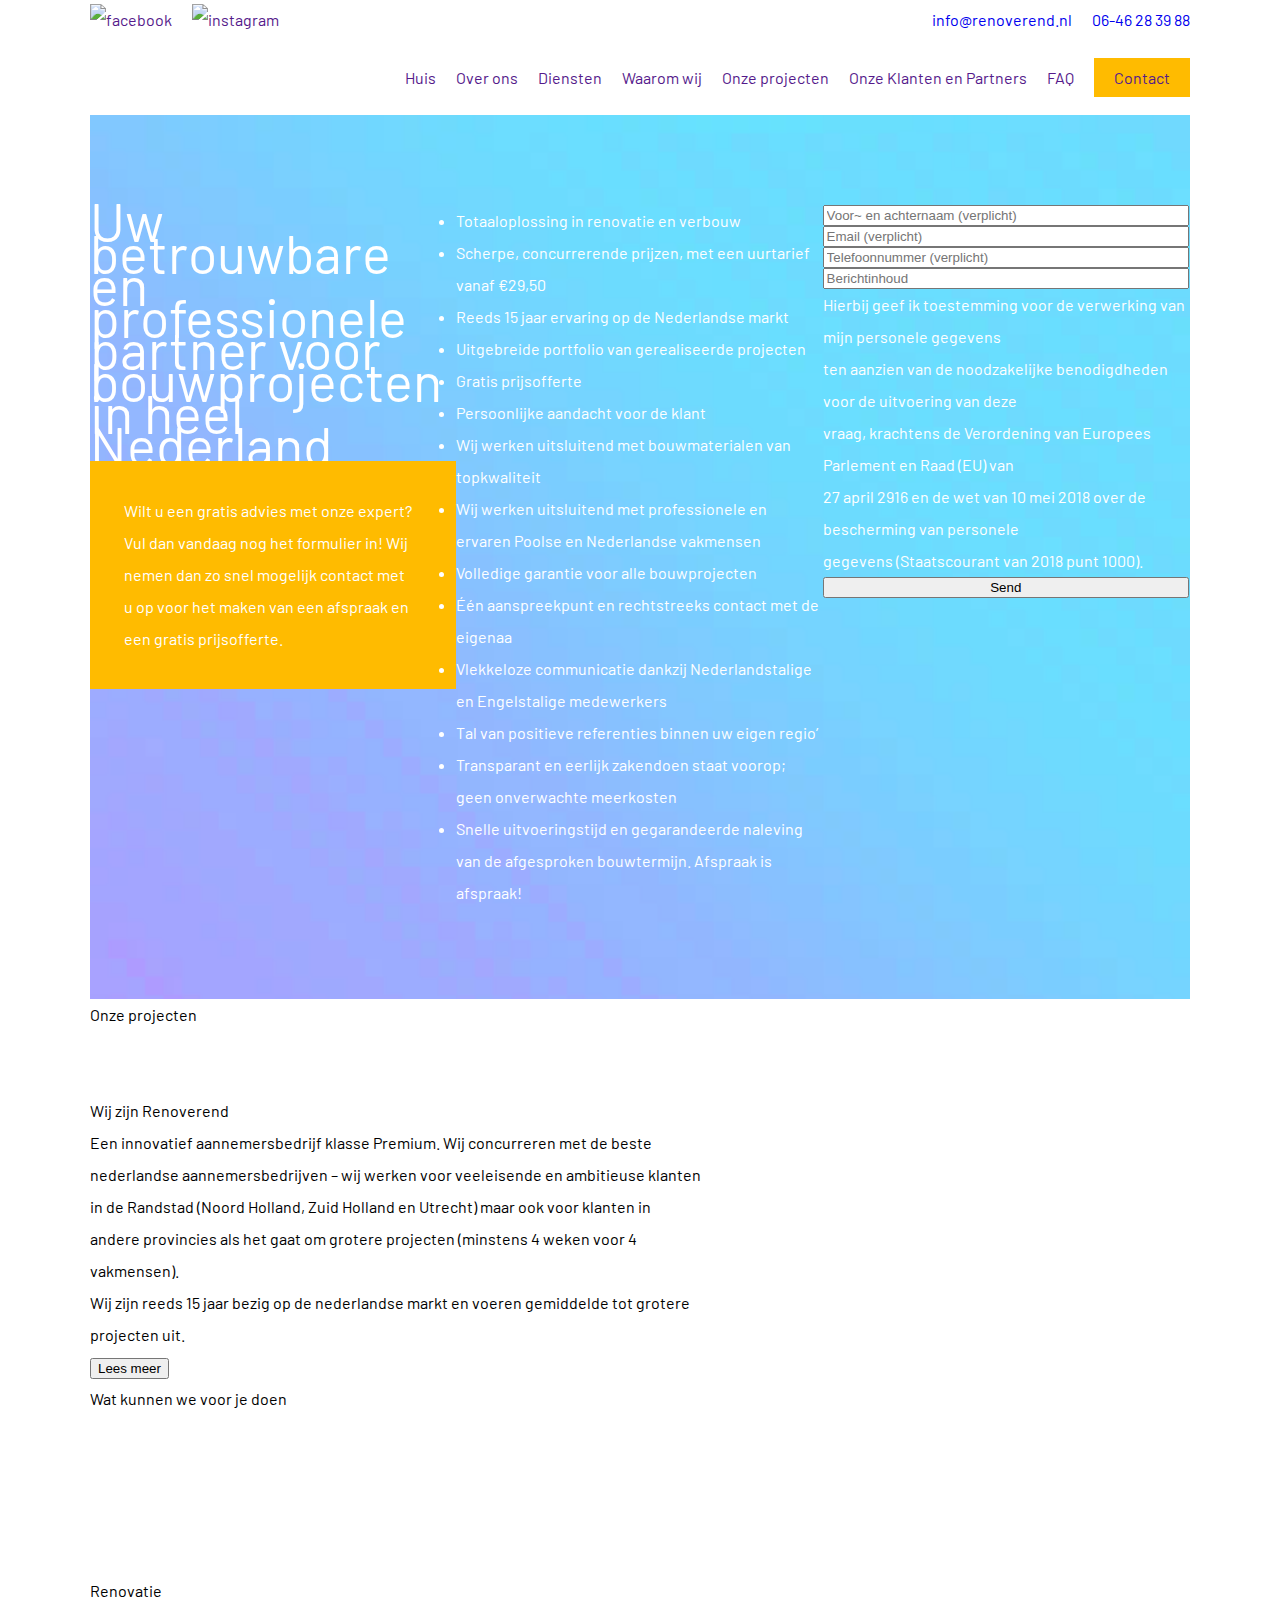
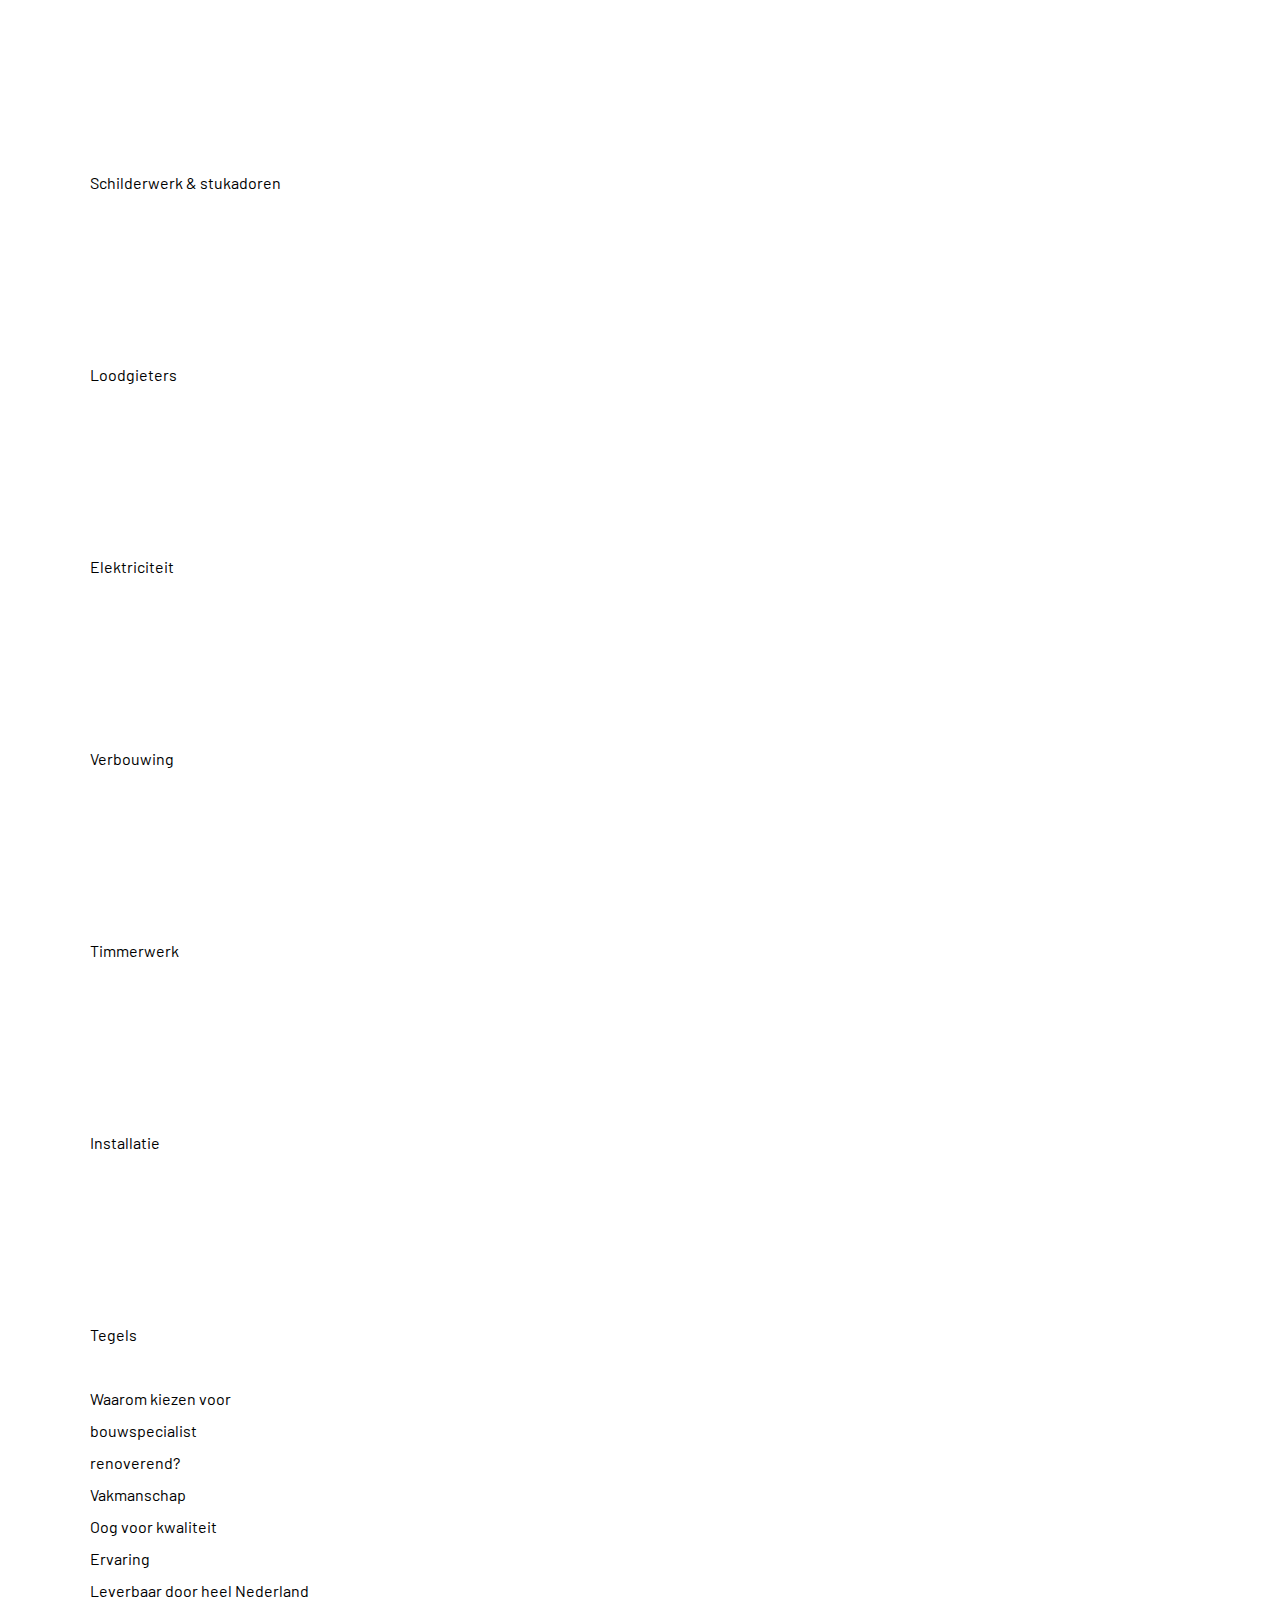
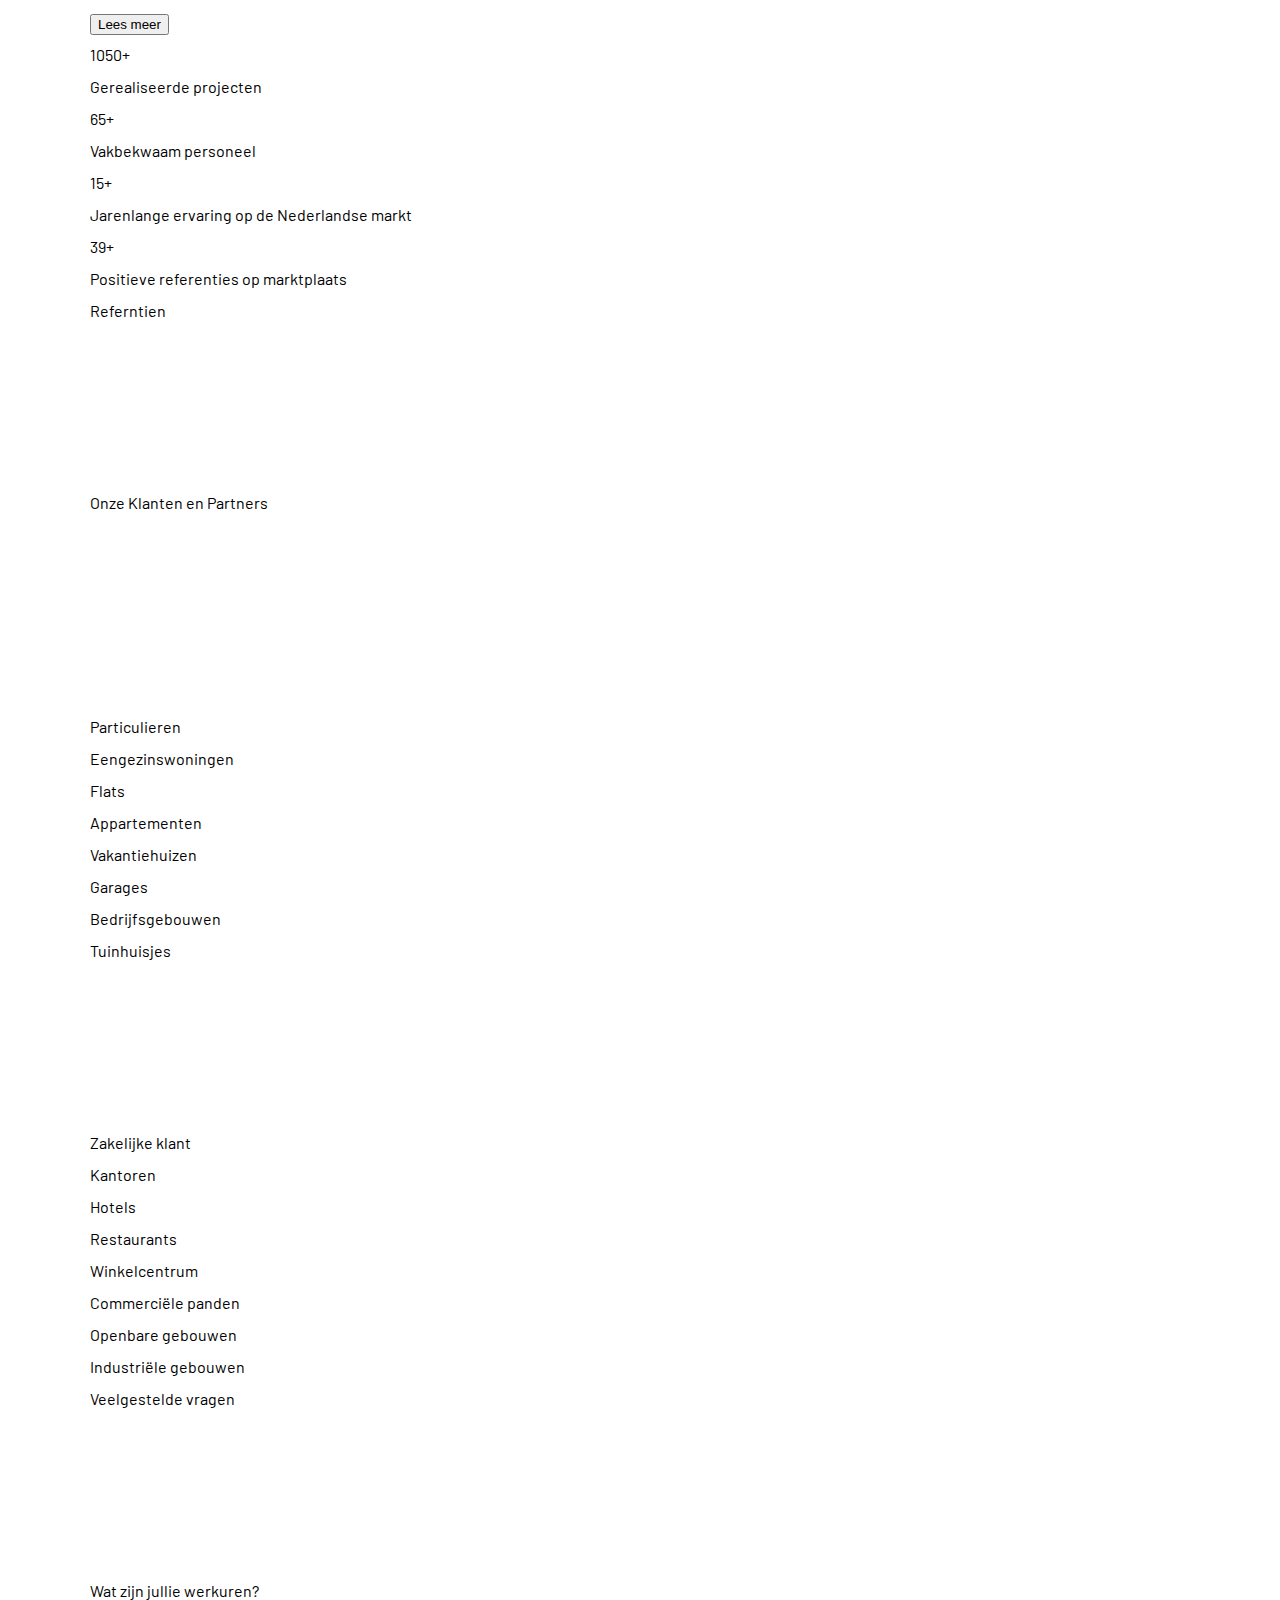
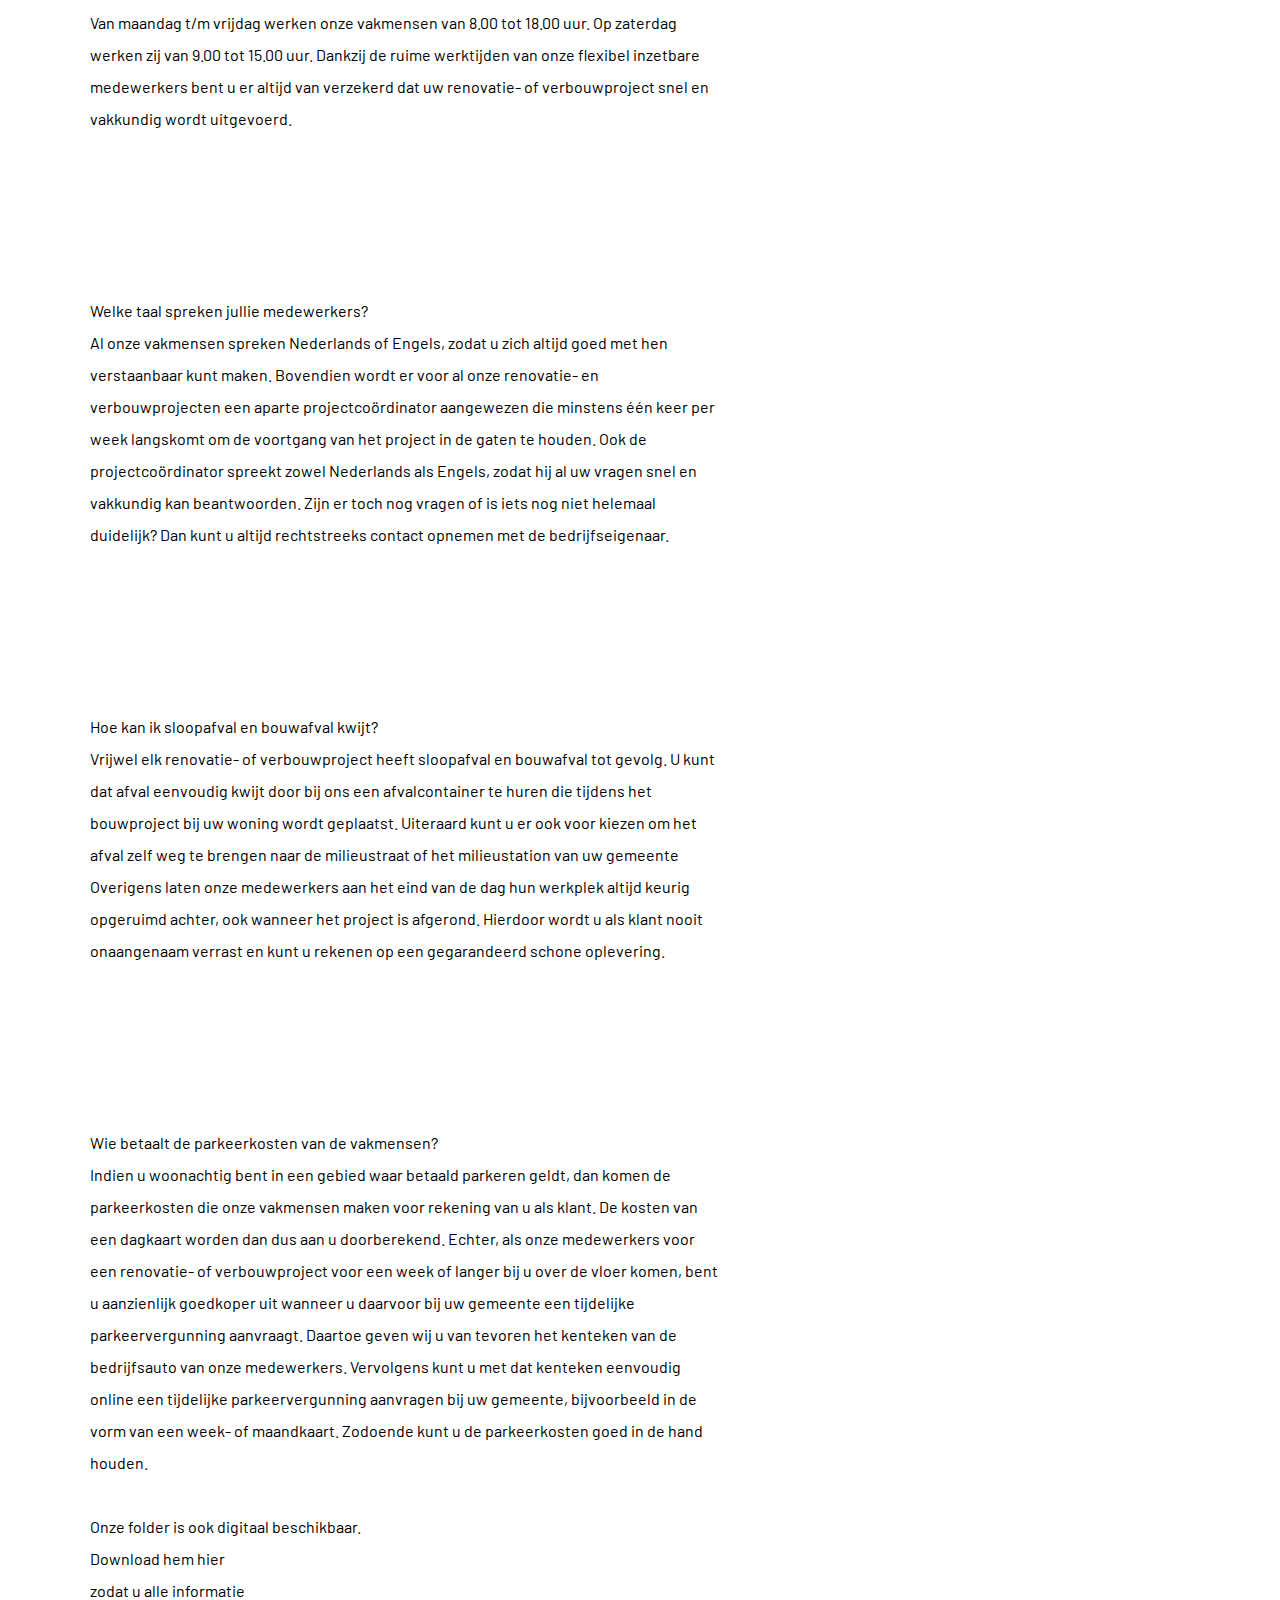
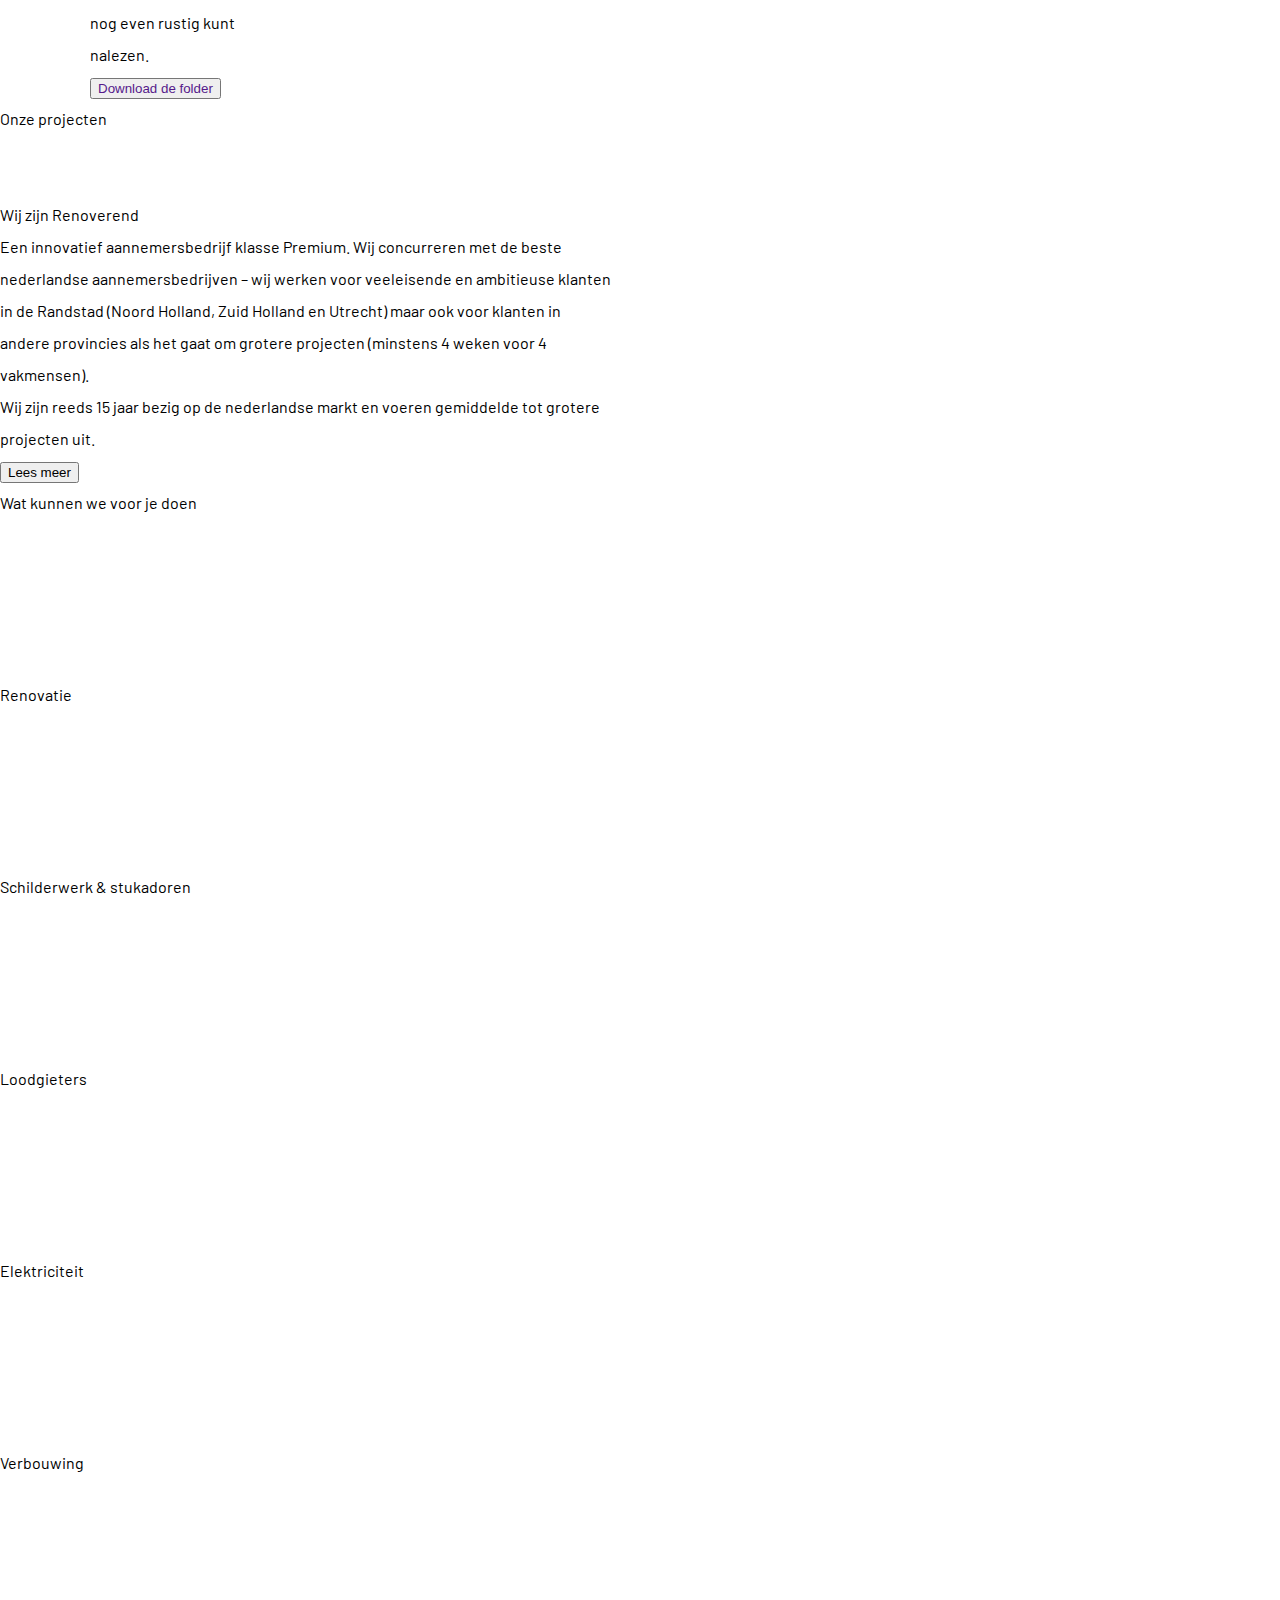
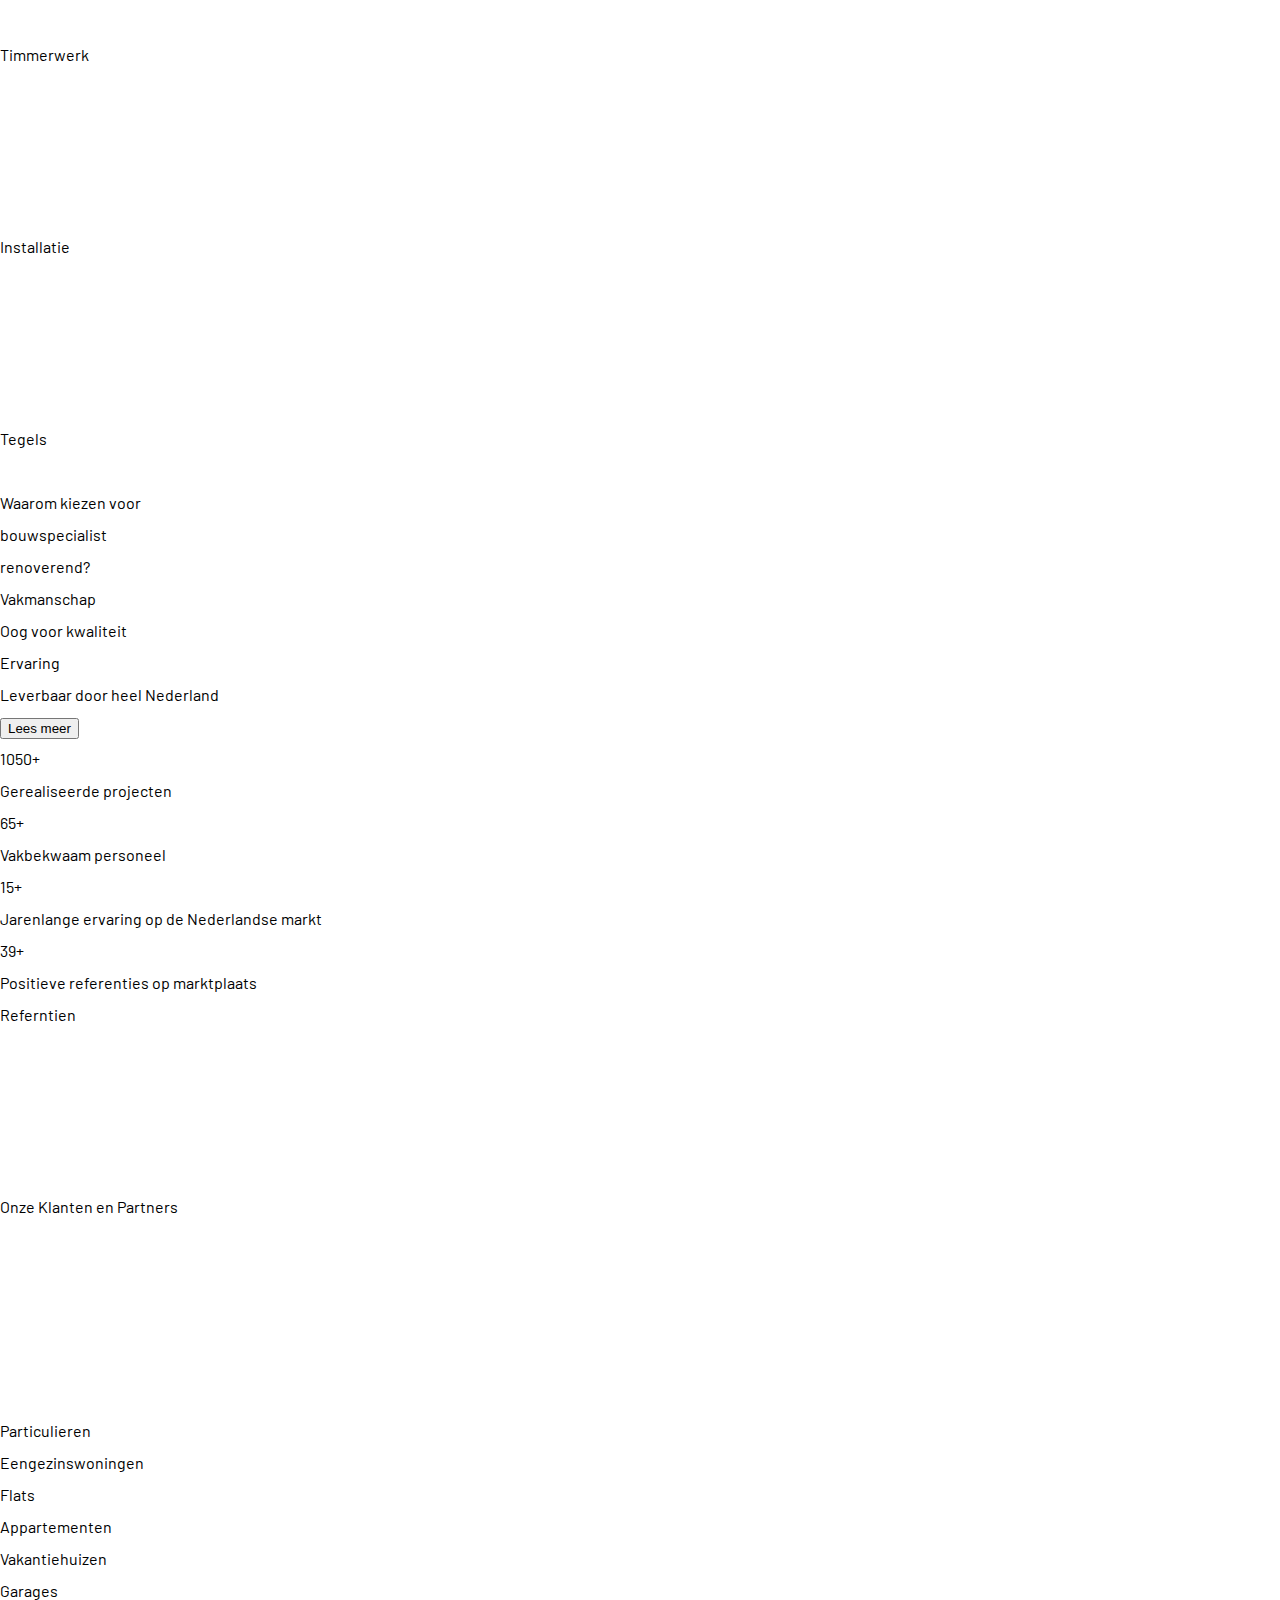
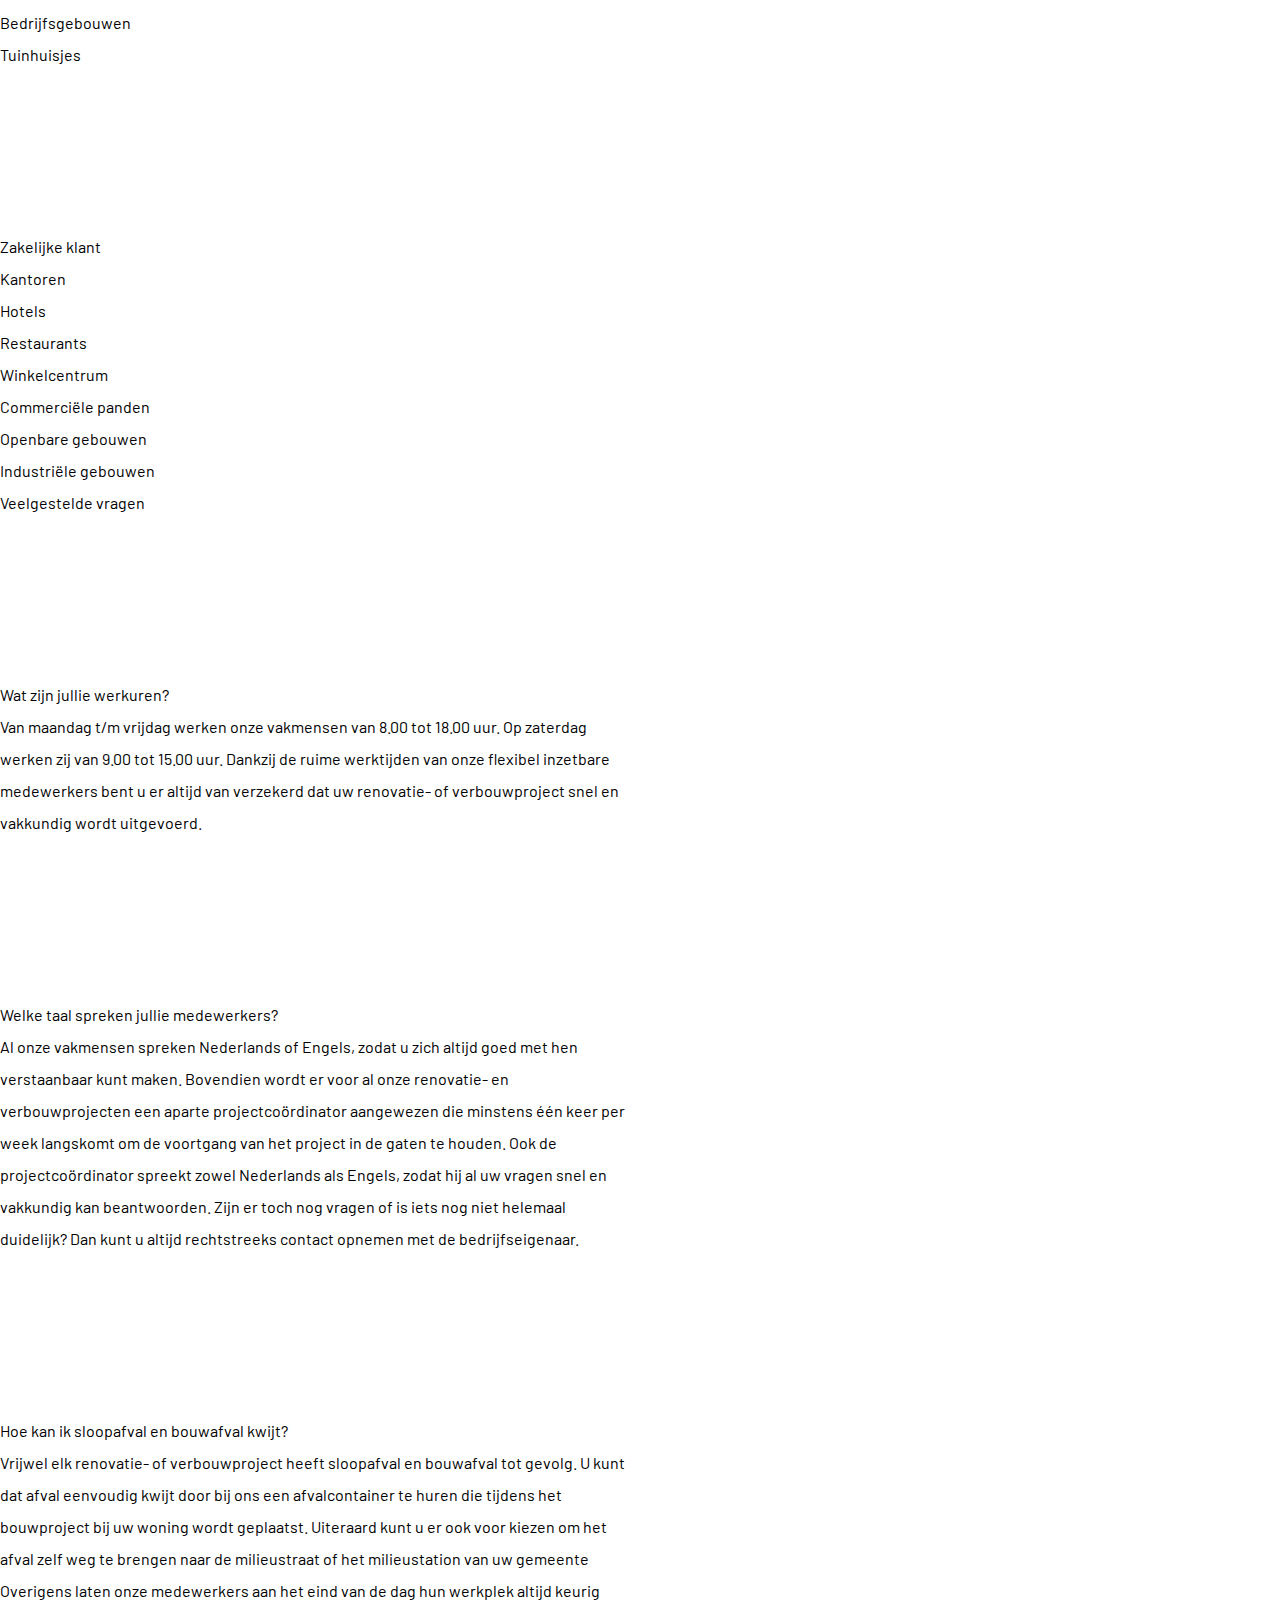
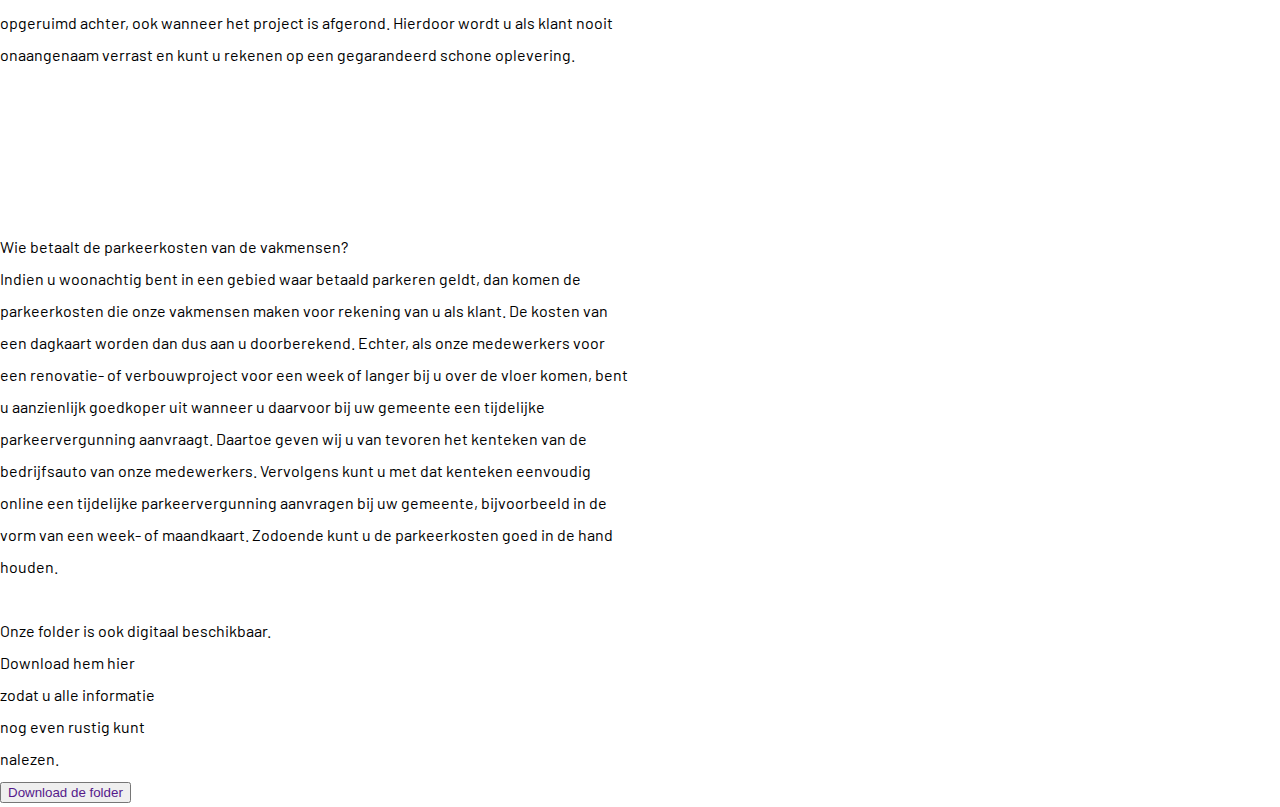
==== commit f3fb37d8: "Merge branch 'main' into geo" ====
--- a/index.html
+++ b/index.html
@@ -11,6 +11,7 @@
         </style>
 </head>
 <body>
+
     <div class="container">
     <div class="pre-header">
        <ul class="contact-list">
@@ -316,5 +317,210 @@
     </main>
     <footer class=""></footer>
     </div>
+    <section class="">
+        <div>
+            <h1 class="">Onze projecten</h1>
+            <img class="" src="" alt="">
+            <img class="" src="" alt="">
+        </div>
+    </section>
+    <section class="">
+        <img class="" src="" alt="">
+        <div class="">
+            <h1 class="">Wij zijn Renoverend</h1>
+            <p class="">Een innovatief aannemersbedrijf klasse Premium. Wij concurreren met de beste <br> nederlandse aannemersbedrijven – wij werken voor veeleisende en ambitieuse klanten<br> in de Randstad (Noord Holland, Zuid Holland en Utrecht) maar ook voor klanten in <br>andere provincies als het gaat om grotere projecten (minstens 4 weken voor 4 <br>vakmensen).</p>
+            <p class="">Wij zijn reeds 15 jaar bezig op de nederlandse markt en voeren gemiddelde tot grotere<br>projecten uit.</p>
+            <button class="" type="button">Lees meer</button>
+        </div>
+    </section>
+    <section class="">
+        <h1 class="">Wat kunnen we voor je doen</h1>
+        <div class="">
+            <svg class=""></svg>
+            <h2 class="">Renovatie</h2>
+        </div>
+        <div class="">
+            <svg class="">
+                <use href=""></use>
+            </svg>
+            <h2 class="">Schilderwerk & stukadoren</h2>
+        </div>
+        <div class="">
+            <svg class="">
+                <use href=""></use>
+            </svg>
+            <h2 class="">Loodgieters</h2>
+        </div>
+        <div class="">
+            <svg class="">
+                <use href=""></use>
+            </svg>
+            <h2 class="">Elektriciteit</h2>
+        </div>
+        <div class="">
+            <svg class="">
+                <use href=""></use>
+            </svg>
+            <h2 class="">Verbouwing</h2>
+        </div>
+        <div class="">
+            <svg class="">
+                <use href=""></use>
+            </svg>
+            <h2 class="">Timmerwerk</h2>
+        </div>
+        <div class="">
+            <svg class="">
+                <use href=""></use>
+            </svg>
+            <h2 class="">Installatie</h2>
+        </div>
+        <div class="">
+            <svg class="">
+                <use href=""></use>
+            </svg>
+            <h2 class="">Tegels</h2>
+        </div>
+    </section>
+    <section class="">
+        <img src="" alt="">
+        <h1 class="">Waarom kiezen voor<br>bouwspecialist<br>renoverend?</h1>
+        <div class="">
+            <p class="">Vakmanschap</p>
+        </div>
+        <div class="">
+            <p class="">Oog voor kwaliteit</p>
+        </div>
+        <div class="">
+            <p class="">Ervaring</p>
+        </div>
+        <div class="">
+            <p class="">Leverbaar door heel Nederland</p>
+        </div>
+        <button class="">Lees meer</button>
+    </section>
+    <section class="">
+        <div>
+            <h1><span class="">1050+</span></h1>
+            <p class="">Gerealiseerde projecten</p>
+        </div>
+        <div>
+            <h1><span class="">65+</span></h1>
+            <p class="">Vakbekwaam personeel</p>
+        </div>
+        <div>
+            <h1><span class="">15+</span></h1>
+            <p class="">Jarenlange ervaring op de Nederlandse markt</p>
+        </div>
+        <div>
+            <h1><span class="">39+</span></h1>
+            <p class="">Positieve referenties op marktplaats</p>
+        </div>
+
+    </section>
+    <section class=""> 
+        <div class="">
+            <h1 class="">Referntien</h1>
+            <svg class="">
+                <use href=""></use>
+            </svg>
+            <p class=""></p>
+
+        </div>
+    </section>
+    <section class="">
+        <div class="">
+            <h1 class="">Onze Klanten en Partners</h1>
+            <img src="" alt="" class="">
+            <img src="" alt="" class="">
+            <img src="" alt="" class="">
+            <img src="" alt="" class="">
+            <img src="" alt="" class="">
+        </div>
+    </section>
+    <section class="">
+        <div class="">
+            <svg class="">
+                <use href=""></use> 
+            </svg>
+            <h2 class="">Particulieren</h2>
+           <ul class="">
+            <li>Eengezinswoningen</li>
+            <li>Flats</li>
+            <li>Appartementen</li>
+            <li>Vakantiehuizen</li>
+            <li>Garages</li>
+            <li>Bedrijfsgebouwen</li>
+            <li>Tuinhuisjes</li>
+           </ul>
+        </div>
+        <div class="">
+            <svg class="">
+                <use href=""></use>
+            </svg>
+            <h2 class="">Zakelijke klant</h2>
+            <ul class="">
+                <li>Kantoren</li>
+                <li>Hotels</li>
+                <li>Restaurants</li>
+                <li>Winkelcentrum</li>
+                <li>Commerciële panden</li>
+                <li>Openbare gebouwen</li>
+                <li>Industriële gebouwen</li>
+            </ul>
+        </div>
+    </section>
+    <section class="">
+        <h1 class="">Veelgestelde vragen</h1>
+        <div class="">
+            <svg class="">
+                <use href=""></use>
+            </svg>
+            <h3 class="">Wat zijn jullie werkuren?</h3>
+            <p class="">
+                Van maandag t/m vrijdag werken onze vakmensen van 8.00 tot 18.00 uur. Op zaterdag<br>werken zij van 9.00 tot 15.00 uur. Dankzij de ruime werktijden van onze flexibel inzetbare<br>medewerkers bent u er altijd van verzekerd dat uw renovatie- of verbouwproject snel en <br> vakkundig wordt uitgevoerd.
+            </p>
+        </div>
+        <div class="">
+            <svg class="">
+                <use href=""></use>
+            </svg>
+            <h3 class="">Welke taal spreken jullie medewerkers?</h3>
+            <p class="">
+                Al onze vakmensen spreken Nederlands of Engels, zodat u zich altijd goed met hen <br> verstaanbaar kunt maken. Bovendien wordt er voor al onze renovatie- en <br> verbouwprojecten een aparte projectcoördinator aangewezen die minstens één keer per <br> week langskomt om de voortgang van het project in de gaten te houden. Ook de <br>projectcoördinator spreekt zowel Nederlands als Engels, zodat hij al uw vragen snel en <br> vakkundig kan beantwoorden. Zijn er toch nog vragen of is iets nog niet helemaal<br>duidelijk? Dan kunt u altijd rechtstreeks contact opnemen met de bedrijfseigenaar.
+            </p>
+        </div>
+        <div class="">
+            <svg class="">
+                <use href=""></use>
+            </svg>
+            <h3 class="">Hoe kan ik sloopafval en bouwafval kwijt?</h3>
+            <p class="">
+                Vrijwel elk renovatie- of verbouwproject heeft sloopafval en bouwafval tot gevolg. U kunt<br> dat afval eenvoudig kwijt door bij ons een afvalcontainer te huren die tijdens het<br> bouwproject bij uw woning wordt geplaatst. Uiteraard kunt u er ook voor kiezen om het <br> afval zelf weg te brengen naar de milieustraat of het milieustation van uw gemeente
+            </p>
+            <p class="">
+                Overigens laten onze medewerkers aan het eind van de dag hun werkplek altijd keurig <br> opgeruimd achter, ook wanneer het project is afgerond. Hierdoor wordt u als klant nooit<br>onaangenaam verrast en kunt u rekenen op een gegarandeerd schone oplevering.
+            </p>
+        </div>
+        <div class="">
+            <svg class="">
+                <use href=""></use>
+            </svg>
+            <h3 class="">Wie betaalt de parkeerkosten van de vakmensen?</h3>
+            <p class="">
+                Indien u woonachtig bent in een gebied waar betaald parkeren geldt, dan komen de <br> parkeerkosten die onze vakmensen maken voor rekening van u als klant. De kosten van<br> een dagkaart worden dan dus aan u doorberekend. Echter, als onze medewerkers voor <br> een renovatie- of verbouwproject voor een week of langer bij u over de vloer komen, bent <br> u aanzienlijk goedkoper uit wanneer u daarvoor bij uw gemeente een tijdelijke <br> parkeervergunning aanvraagt. Daartoe geven wij u van tevoren het kenteken van de <br> bedrijfsauto van onze medewerkers. Vervolgens kunt u met dat kenteken eenvoudig <br> online een tijdelijke parkeervergunning aanvragen bij uw gemeente, bijvoorbeeld in de <br> vorm van een week- of maandkaart. Zodoende kunt u de parkeerkosten goed in de hand<br>houden.
+            </p>
+        </div>
+    </section>
+    <section class=""> 
+        <img href="" alt="" class="">
+        <div class="">
+            <h1 class="">Onze folder is ook digitaal beschikbaar.<br> Download hem hier<br> zodat u alle informatie <br> nog even rustig kunt <br> nalezen.</h1>
+            <button class="" type="button"><a href="">Download de folder</a></button>
+        </div>
+    </section>
+    </main>
+    <footer class=""></footer>
+
 </body>
 </html>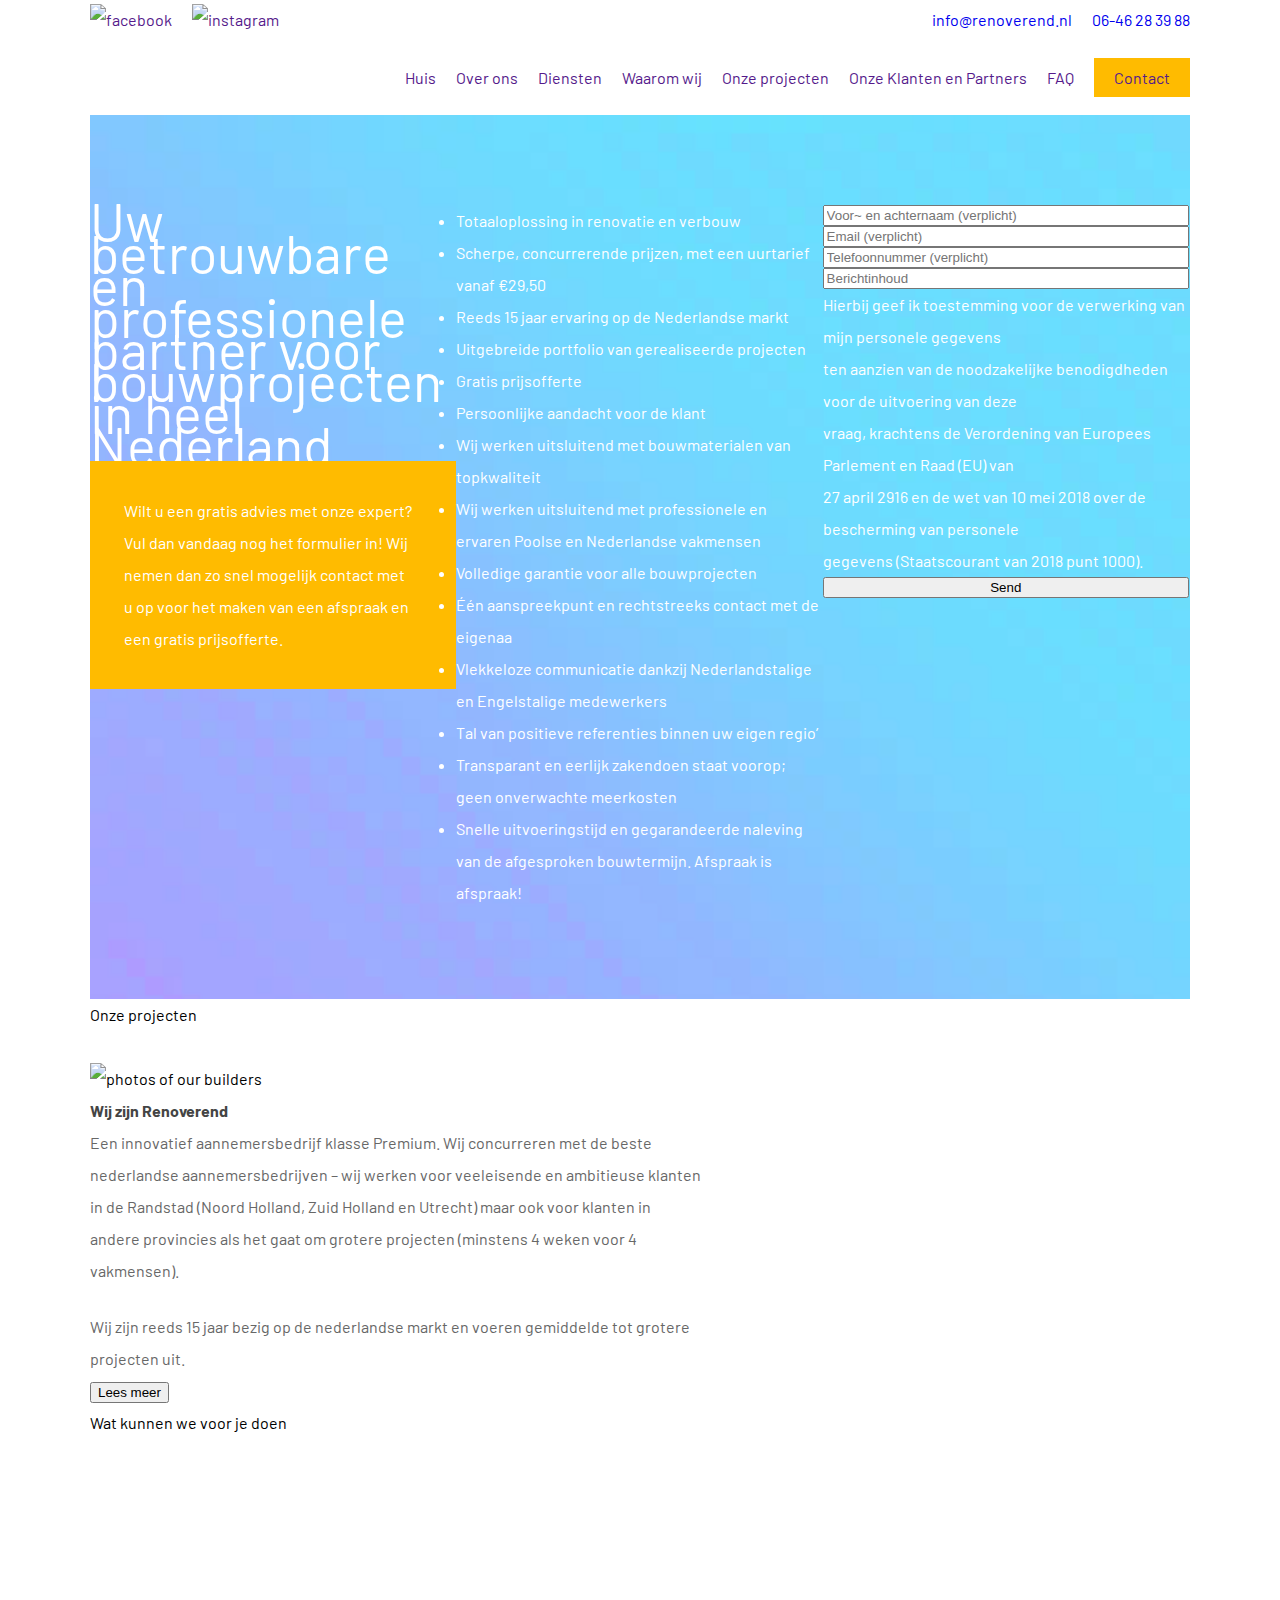
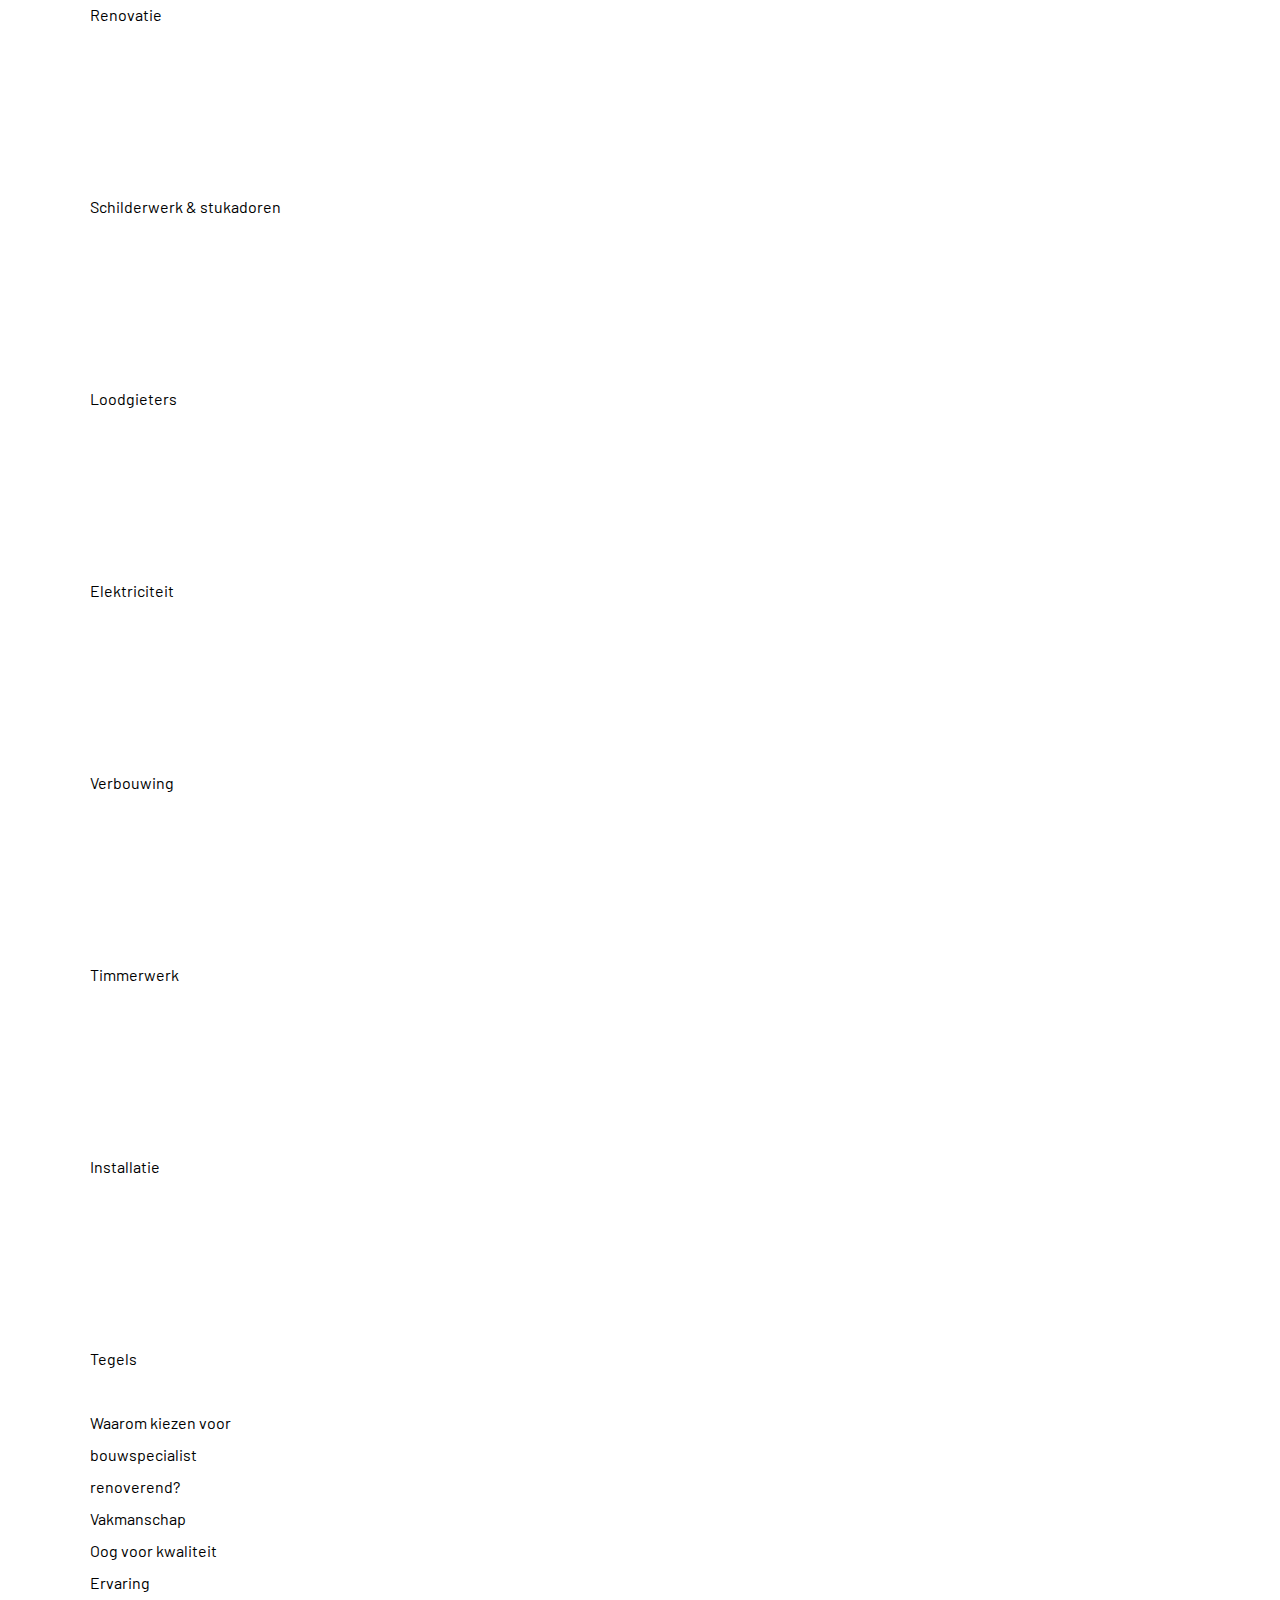
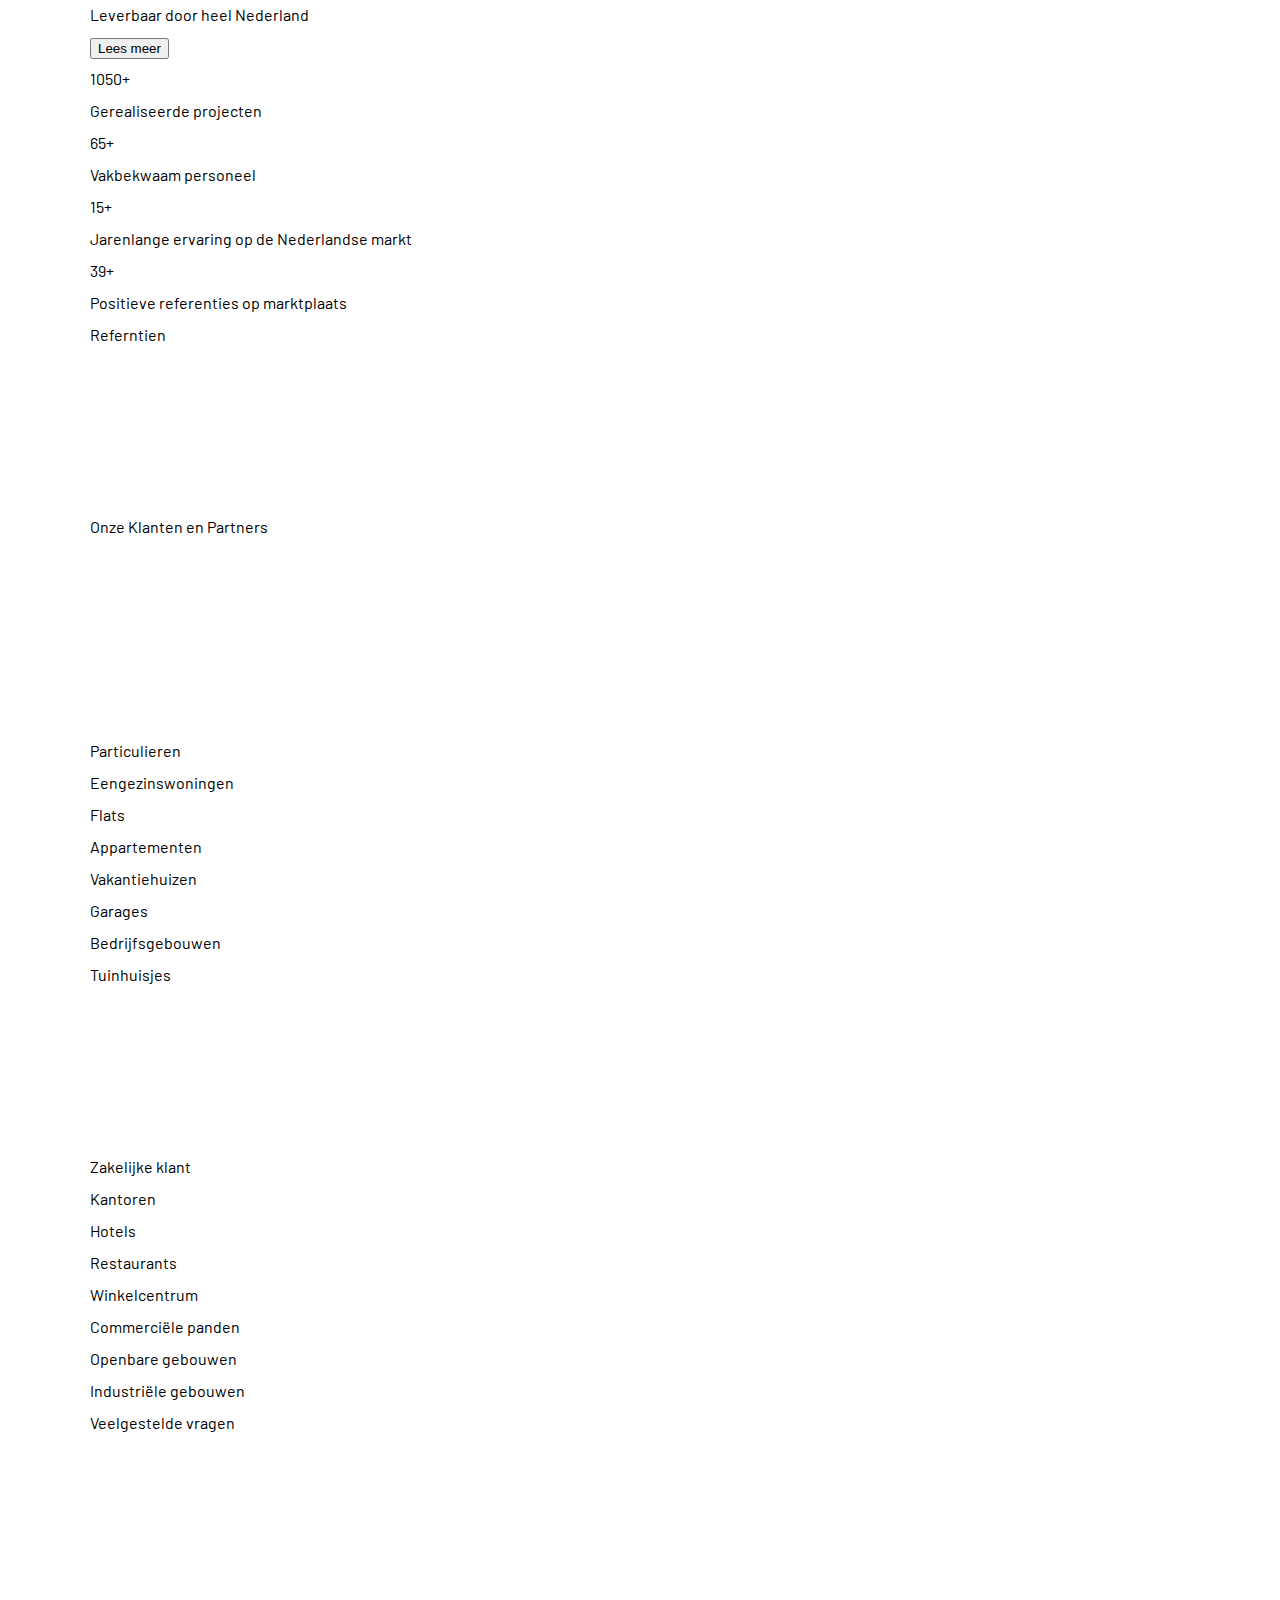
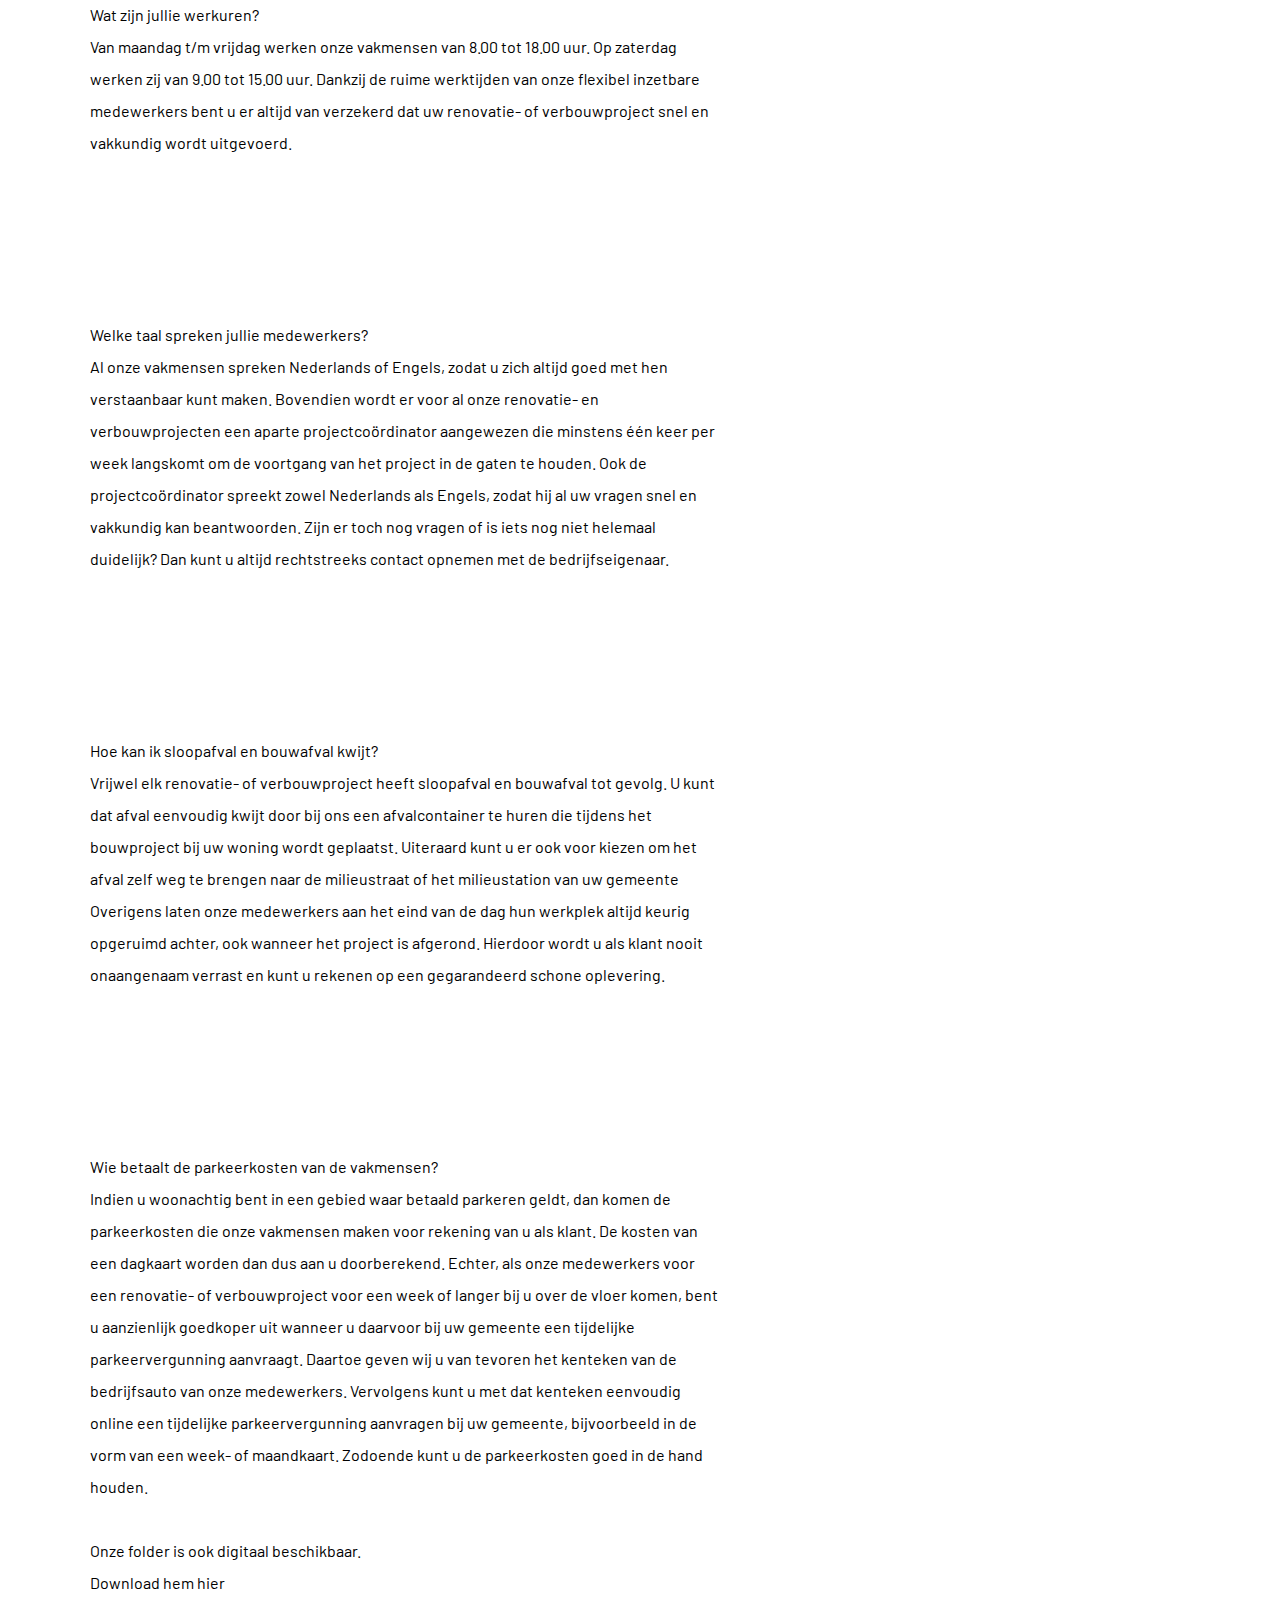
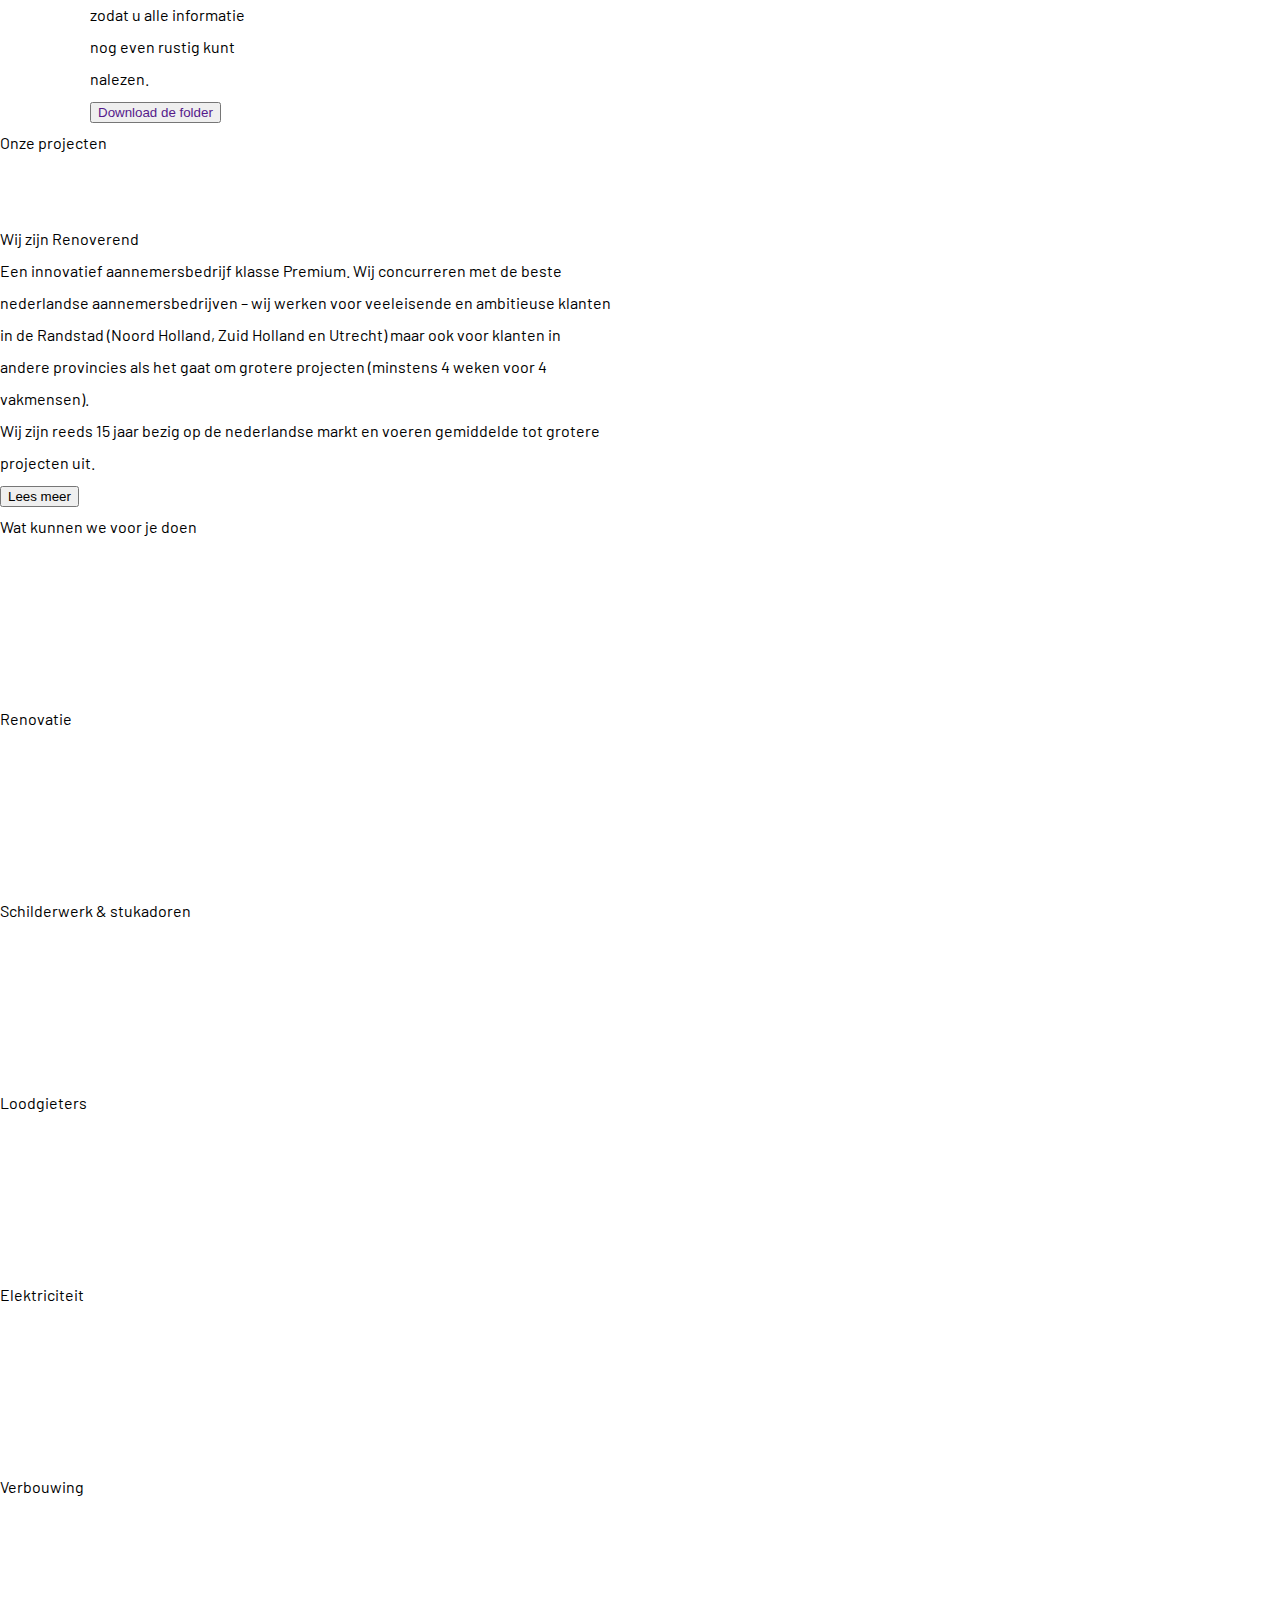
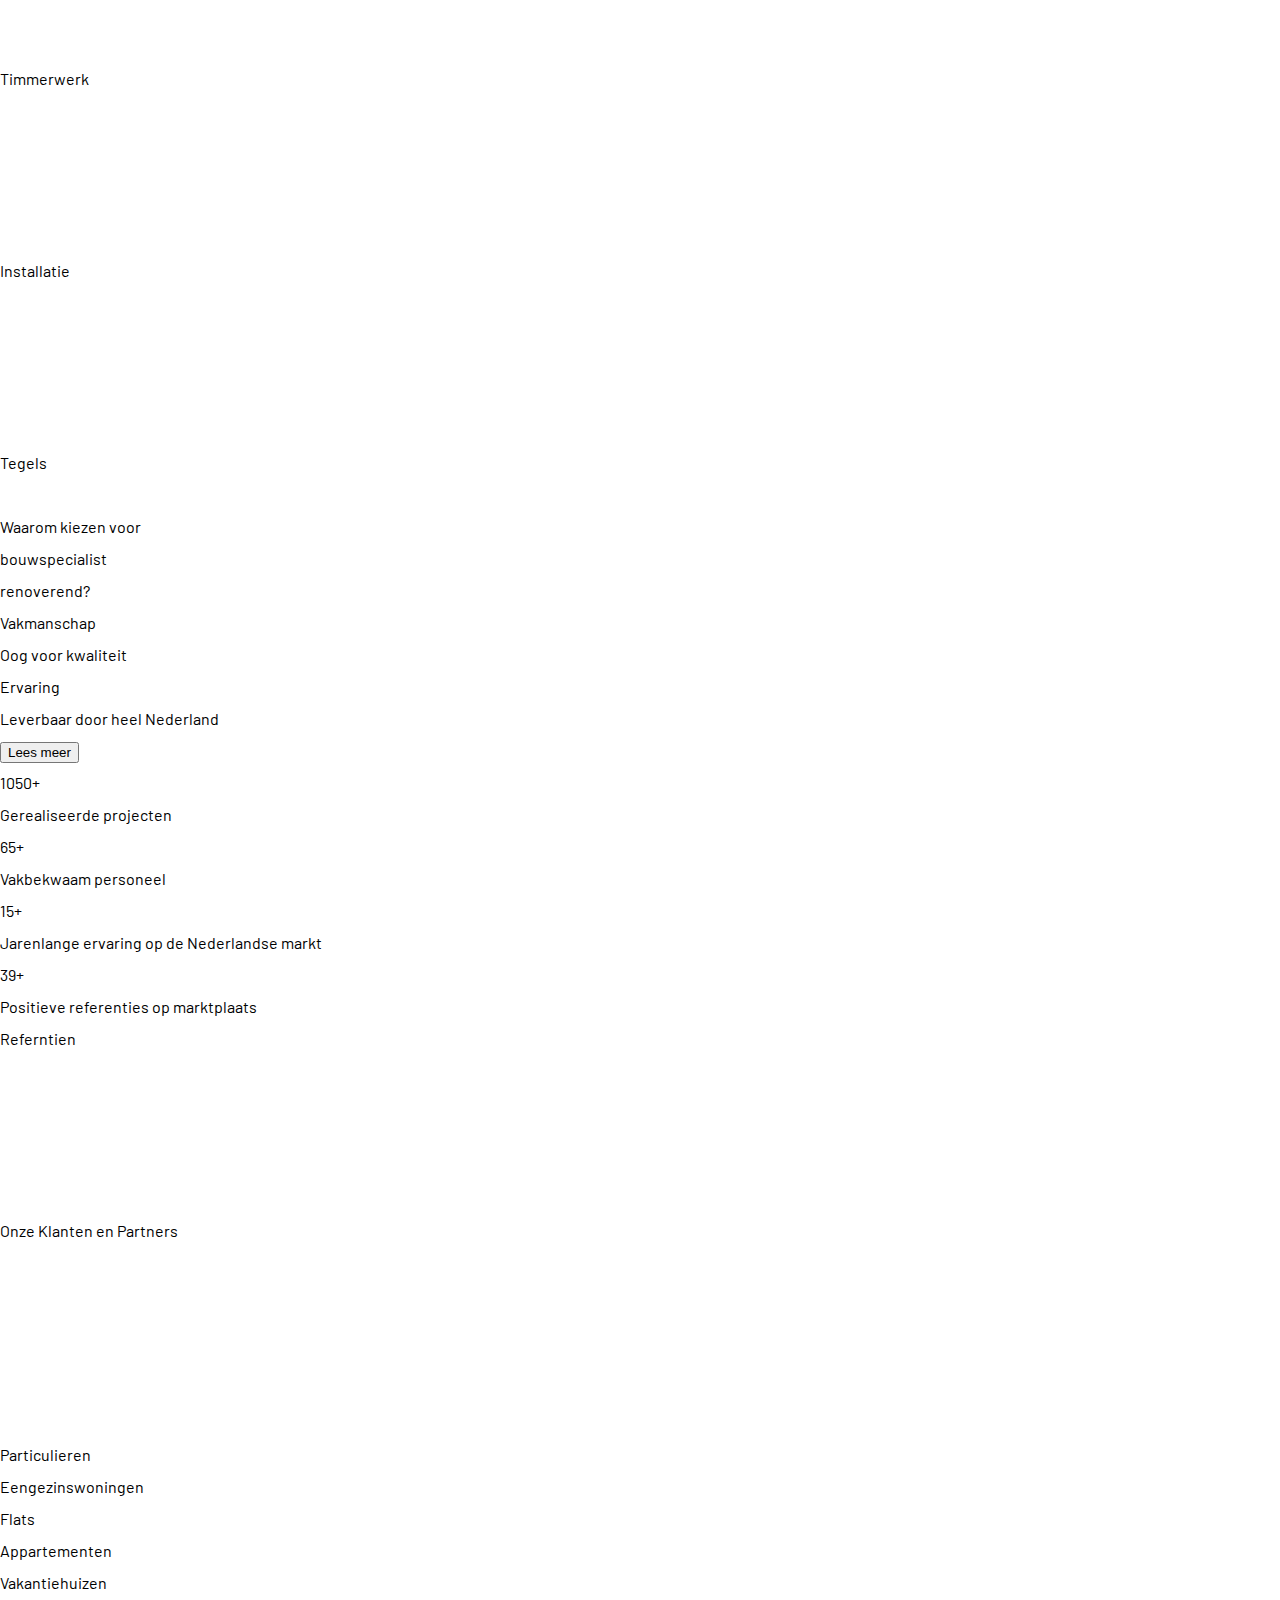
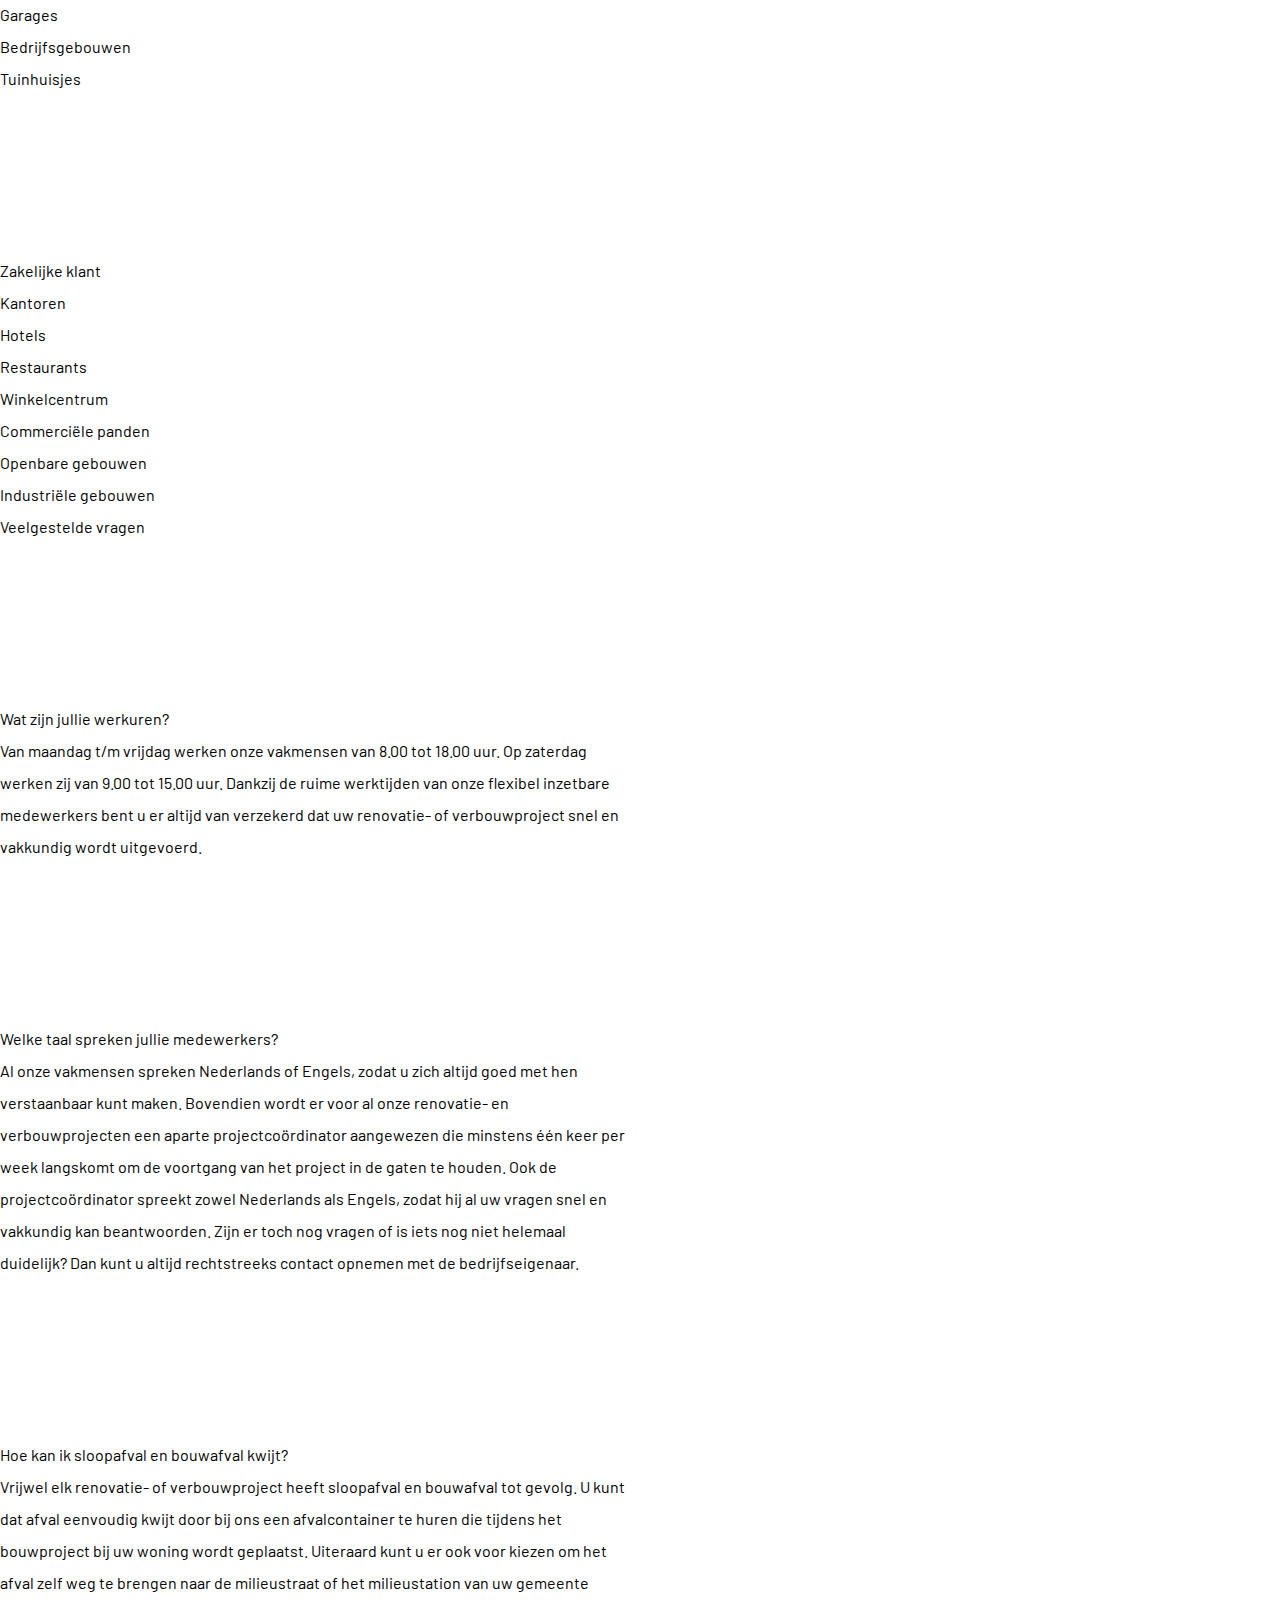
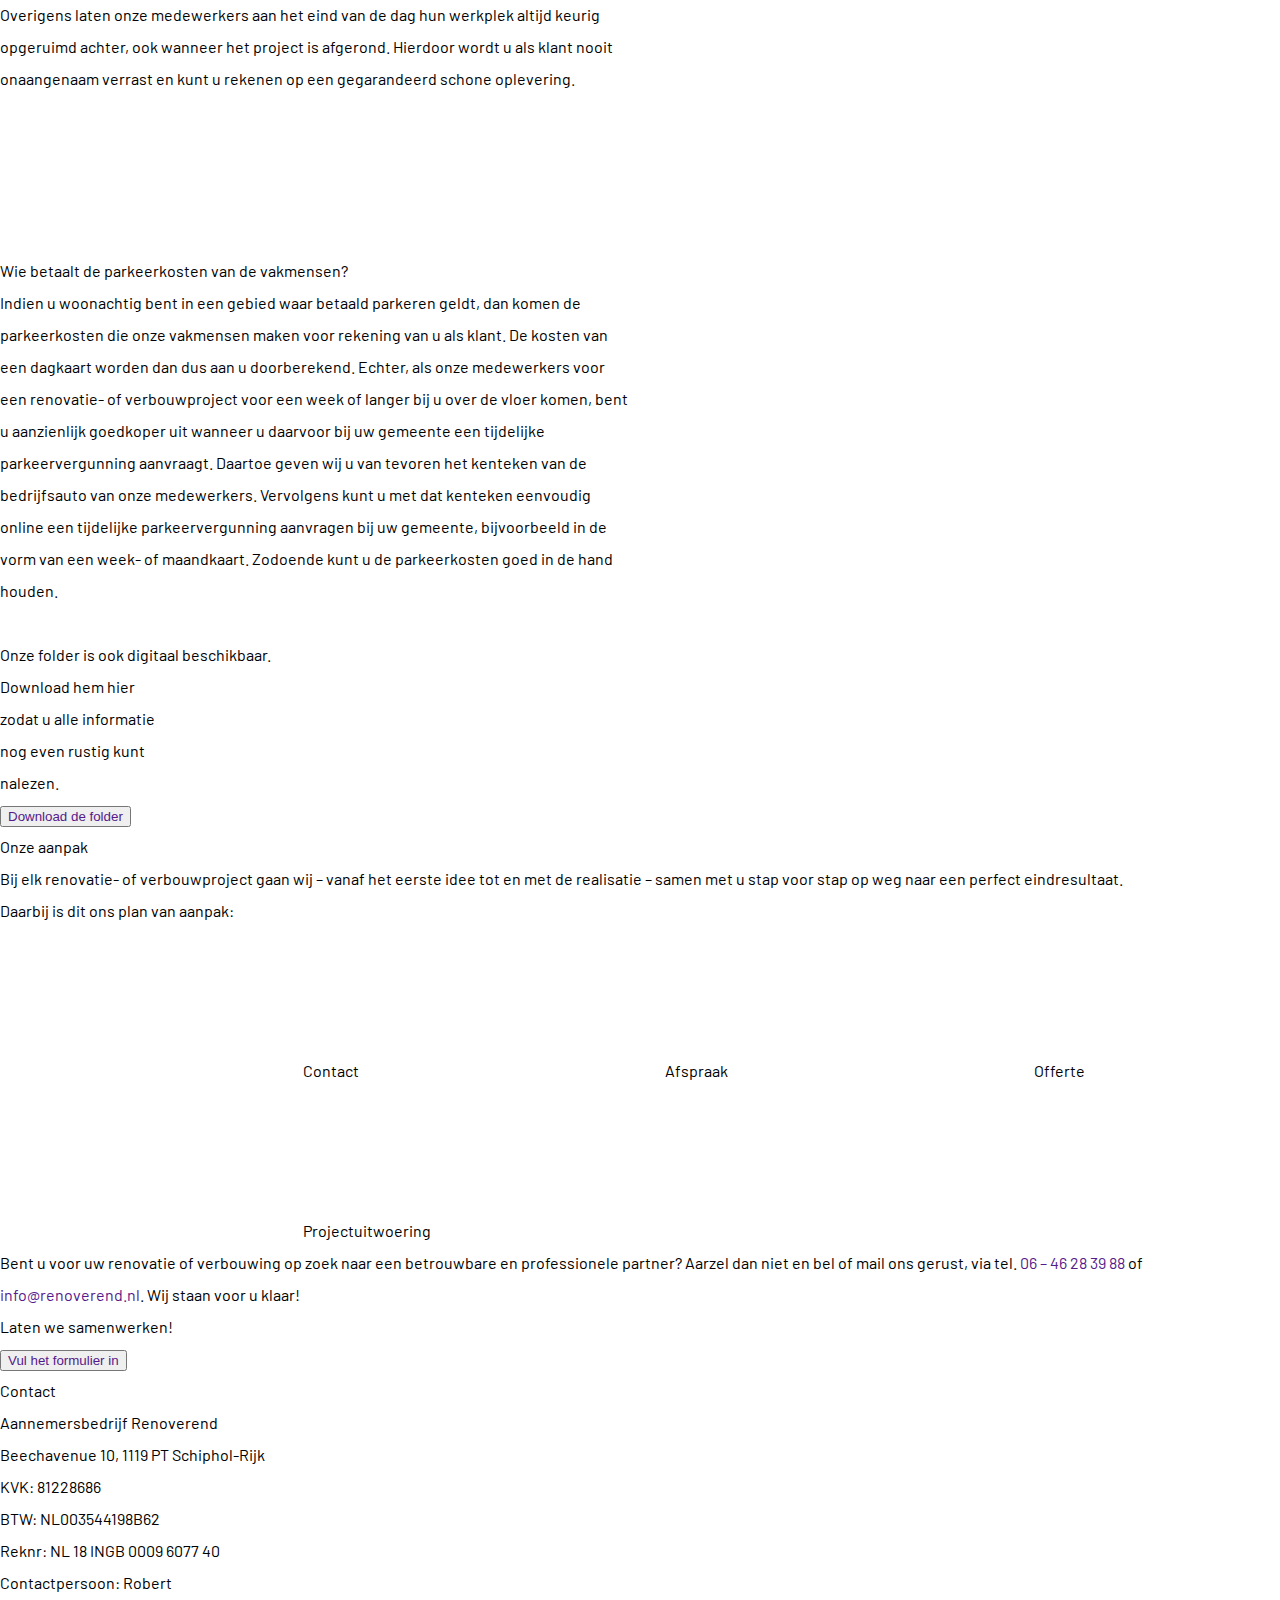
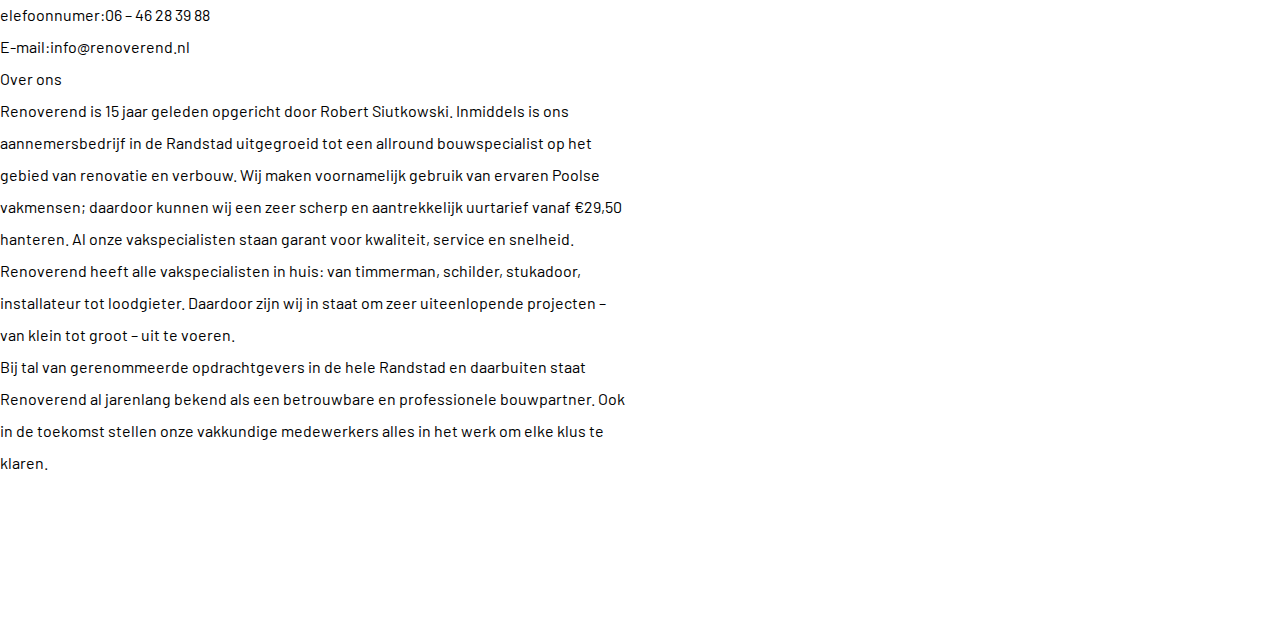
==== commit 304e698e: ".+_" ====
--- a/index.html
+++ b/index.html
@@ -113,19 +113,19 @@
         </section>
 
         <section class="">
-            <div>
+            <div class="">
                 <h1 class="">Onze projecten</h1>
                 <img class="" src="" alt="">
                 <img class="" src="" alt="">
             </div>
         </section>
-        <section class="">
-            <img class="" src="" alt="">
-            <div class="">
-                <h1 class="">Wij zijn Renoverend</h1>
-                <p class="">Een innovatief aannemersbedrijf klasse Premium. Wij concurreren met de beste <br> nederlandse aannemersbedrijven – wij werken voor veeleisende en ambitieuse klanten<br> in de Randstad (Noord Holland, Zuid Holland en Utrecht) maar ook voor klanten in <br>andere provincies als het gaat om grotere projecten (minstens 4 weken voor 4 <br>vakmensen).</p>
-                <p class="">Wij zijn reeds 15 jaar bezig op de nederlandse markt en voeren gemiddelde tot grotere<br>projecten uit.</p>
-                <button class="" type="button">Lees meer</button>
+        <section class="renovered">
+            <img class="renovered-img" src="" alt="photos of our builders">
+            <div class="renovered-block">
+                <h1 class="renovered-text">Wij zijn Renoverend</h1>
+                <p class="renovered-article-1">Een innovatief aannemersbedrijf klasse Premium. Wij concurreren met de beste <br> nederlandse aannemersbedrijven – wij werken voor veeleisende en ambitieuse klanten<br> in de Randstad (Noord Holland, Zuid Holland en Utrecht) maar ook voor klanten in <br>andere provincies als het gaat om grotere projecten (minstens 4 weken voor 4 <br>vakmensen).</p>
+                <p class="renovered-article-2">Wij zijn reeds 15 jaar bezig op de nederlandse markt en voeren gemiddelde tot grotere<br>projecten uit.</p>
+                <button class="button-Lees meer" type="button">Lees meer</button>
             </div>
         </section>
         <section class="">
@@ -519,8 +519,88 @@
             <button class="" type="button"><a href="">Download de folder</a></button>
         </div>
     </section>
+    <section class="">
+        <h1 class="">Onze aanpak</h1>
+        <div class="">
+            <p class="">Bij elk renovatie- of verbouwproject gaan wij – vanaf het eerste idee tot en met de realisatie – samen met u stap voor stap op weg naar een perfect eindresultaat.<br> Daarbij is dit ons plan van aanpak:</p>
+        </div>
+        <div class="">
+            <a class="">
+                <svg class="">
+                <use href=""></use>
+            </svg>
+            <span class="">Contact</span>
+            </a>
+            <a class="">
+                <svg class="">
+                <use href=""></use>
+            </svg>
+            <span class="">Afspraak</span>
+            </a>
+            <a class="">
+                <svg class="">
+                <use href=""></use>
+            </svg>
+            <span class="">Offerte</span>
+            </a>
+            <a class="">
+                <svg class="">
+                <use href=""></use>
+            </svg>
+            <span class="">Projectuitwoering</span>
+            </a>
+        </div>
+        <div class="">
+            <p class="">Bent u voor uw renovatie of verbouwing op zoek naar een betrouwbare en professionele partner? Aarzel dan niet en bel of mail ons gerust, via tel.<a class="" href=""> 06 – 46 28 39 88</a> of <br><a class="" href="">info@renoverend.nl</a>. Wij staan voor u klaar!</p>
+        </div>
+    </section>
+    <section class="">
+        <div class="">
+            <h1 class="">Laten we samenwerken!</h1>
+            <button class="" type="button"><a href="" class="">Vul het formulier in</a></button>
+        </div>
+    </section>
     </main>
-    <footer class=""></footer>
-
+    <footer class="">
+        <div class="">
+            <h4 class="">Contact</h4>
+            <ul class="">
+                <li><b>Aannemersbedrijf Renoverend</b></li>
+                <li>Beechavenue 10, 1119 PT Schiphol-Rijk</li>
+                <li>KVK: <b>81228686</b></li>
+                <li>BTW: <b> NL003544198B62</b></li>
+                <li>Reknr: <b>NL 18 INGB 0009 6077 40</b></li>
+            </ul>
+            <ul class="">
+                <li>Contactpersoon: Robert</li>
+                <li>elefoonnumer:<b><a>06 – 46 28 39 88</a></b></li>
+                <li>E-mail:<b><a>info@renoverend.nl</a></b></li>
+            </ul>
+        </div>
+        <div class="">
+            <h4 class="">Over ons</h4>
+            <p class="">Renoverend is 15 jaar geleden opgericht door Robert Siutkowski. Inmiddels is ons<br> 
+                aannemersbedrijf in de Randstad uitgegroeid tot een allround bouwspecialist op het<br> 
+                gebied van renovatie en verbouw. Wij maken voornamelijk gebruik van ervaren Poolse<br> 
+                vakmensen; daardoor kunnen wij een zeer scherp en aantrekkelijk uurtarief vanaf €29,50<br> 
+                hanteren. Al onze vakspecialisten staan garant voor kwaliteit, service en snelheid.<br> 
+                Renoverend heeft alle vakspecialisten in huis: van timmerman, schilder, stukadoor,<br> 
+                installateur tot loodgieter. Daardoor zijn wij in staat om zeer uiteenlopende projecten –<br> 
+                van klein tot groot – uit te voeren.</p>
+            <p class="">Bij tal van gerenommeerde opdrachtgevers in de hele Randstad en daarbuiten staat<br> Renoverend al jarenlang bekend als een betrouwbare en professionele bouwpartner. Ook<br> 
+                in de toekomst stellen onze vakkundige medewerkers alles in het werk om elke klus te <br> 
+                klaren.
+            </p>
+        </div>
+    </footer>
+    <div class="">
+        <svg class="">
+            <use href=""></use>
+        </svg>
+        <svg class="">
+            <use href="">
+            </use>
+        </svg>
+    </div>
 </body>
 </html>--- a/css/style.css
+++ b/css/style.css
@@ -182,9 +182,33 @@
 
 .send-button {}
 
-
-
-
-
-
-
+/*Wij zijn renoverend*/
+.renovered {
+}
+.renovered-img {
+}
+.renovered-block {
+}
+.renovered-text {
+    color: #444444;
+    font-weight: bolder;
+}
+.renovered-article-1 {
+    padding: 0px 0px 24px;
+    display:block;
+    color: #676767;
+
+}
+.renovered-article-2 {
+    color: #676767;
+}
+.button-Lees {
+}
+.meer {
+}
+
+
+
+
+
+
